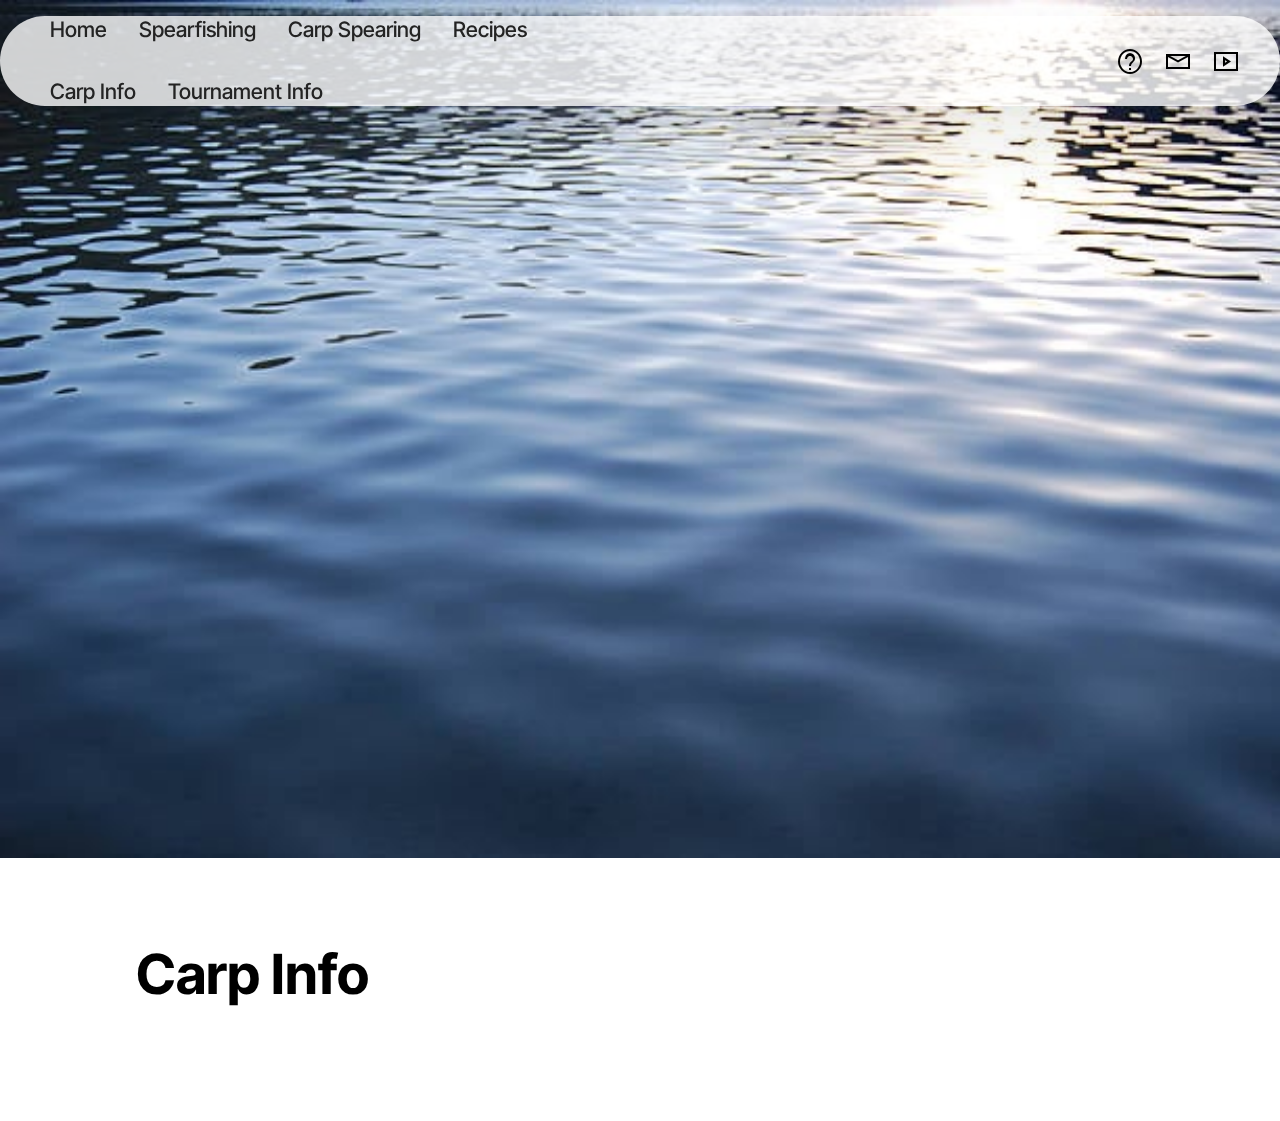
==== CarpInfo.html @ 20b0a582 "Add files via upload" ====
<!DOCTYPE html>
<html  >
<head>
  <!-- Site made with Mobirise Website Builder v5.9.18, https://mobirise.com -->
  <meta charset="UTF-8">
  <meta http-equiv="X-UA-Compatible" content="IE=edge">
  <meta name="generator" content="Mobirise v5.9.18, mobirise.com">
  <meta name="viewport" content="width=device-width, initial-scale=1, minimum-scale=1">
  <link rel="shortcut icon" href="assets/images/b.png" type="image/x-icon">
  <meta name="description" content="">
  
  
  <title>Carp Info</title>
  <link rel="stylesheet" href="assets/web/assets/mobirise-icons2/mobirise2.css">
  <link rel="stylesheet" href="assets/bootstrap/css/bootstrap.min.css">
  <link rel="stylesheet" href="assets/bootstrap/css/bootstrap-grid.min.css">
  <link rel="stylesheet" href="assets/bootstrap/css/bootstrap-reboot.min.css">
  <link rel="stylesheet" href="assets/dropdown/css/style.css">
  <link rel="stylesheet" href="assets/theme/css/style.css">
  <link rel="preload" href="https://fonts.googleapis.com/css?family=Inter+Tight:100,200,300,400,500,600,700,800,900,100i,200i,300i,400i,500i,600i,700i,800i,900i&display=swap" as="style" onload="this.onload=null;this.rel='stylesheet'">
  <noscript><link rel="stylesheet" href="https://fonts.googleapis.com/css?family=Inter+Tight:100,200,300,400,500,600,700,800,900,100i,200i,300i,400i,500i,600i,700i,800i,900i&display=swap"></noscript>
  <link rel="preload" as="style" href="assets/mobirise/css/mbr-additional.css?v=J86re5"><link rel="stylesheet" href="assets/mobirise/css/mbr-additional.css?v=J86re5" type="text/css">

  
  
  
</head>
<body>
  
  <section data-bs-version="5.1" class="menu menu3 cid-ujzVYoHItQ" once="menu" id="menu03-g">
	

	<nav class="navbar navbar-dropdown navbar-fixed-top navbar-expand-lg">
		<div class="container">
			<div class="navbar-brand">
				<span class="navbar-logo">
					<a href="https://mobiri.se">
						<img src="assets/images/b.png" alt="" style="height: 4rem;">
					</a>
				</span>
				
			</div>
			<button class="navbar-toggler" type="button" data-toggle="collapse" data-bs-toggle="collapse" data-target="#navbarSupportedContent" data-bs-target="#navbarSupportedContent" aria-controls="navbarNavAltMarkup" aria-expanded="false" aria-label="Toggle navigation">
				<div class="hamburger">
					<span></span>
					<span></span>
					<span></span>
					<span></span>
				</div>
			</button>
			<div class="collapse navbar-collapse" id="navbarSupportedContent">
				<ul class="navbar-nav nav-dropdown nav-right" data-app-modern-menu="true"><li class="nav-item">
						<a class="nav-link link text-black show text-primary display-4" href="index.html" aria-expanded="false">Home</a>
					</li><li class="nav-item"><a class="nav-link link text-black show text-primary display-4" href="Spearfishing.html">Spearfishing</a></li>
					<li class="nav-item"><a class="nav-link link text-black text-primary display-4" href="CarpSpearing.html">Carp Spearing</a></li><li class="nav-item">
						<a class="nav-link link text-black text-primary display-4" href="Recipes.html">Recipes&nbsp;</a>
					</li><li class="nav-item"><a class="nav-link link text-black text-primary display-4" href="CarpInfo.html">Carp Info</a></li><li class="nav-item"><a class="nav-link link text-black text-primary display-4" href="TournamentInfo.html">Tournament Info</a></li></ul>
				<div class="icons-menu">
					<a class="iconfont-wrapper" href="Recourses.html">
						<span class="p-2 mbr-iconfont mobi-mbri-help mobi-mbri"></span>
					</a>
					<a class="iconfont-wrapper" href="mailto:spearcarp@gmail.com">
						<span class="p-2 mbr-iconfont mobi-mbri-letter mobi-mbri"></span>
					</a>
					<a class="iconfont-wrapper" href="https://www.youtube.com/channel/UCEwQLntKcYfTFiiCsF-bbLQ" target="_blank">
						<span class="p-2 mbr-iconfont mobi-mbri-video-play mobi-mbri"></span>
					</a>
					
				</div>
				
			</div>
		</div>
	</nav>
</section>

<section data-bs-version="5.1" class="image03 cid-ujzVYp1GRf" id="image04-h">
    

    <div class="image-block m-auto">
        <img src="assets/images/istockphoto-146894620-612x410.jpg" alt="Mobirise">
        
    </div>
</section>

<section data-bs-version="5.1" class="article12 cid-ujzVYpgHk3" id="article12-i">    
    
    <div class="container">
        <div class="row justify-content-center">
            <div class="col-md-12 col-lg-10">
                <h3 class="mbr-section-title mbr-fonts-style mb-4 mt-0 display-2"><strong>Carp Info</strong></h3>
                
                <p class="mbr-text mbr-fonts-style display-7"></p>
            </div>
        </div>
    </div>

</body>
</html>
---- assets/web/assets/mobirise-icons2/mobirise2.css ----
@font-face {
  font-family: 'Moririse2';
  font-display: swap;
  src:  url('mobirise2.eot?f2bix4');
  src:  url('mobirise2.eot?f2bix4#iefix') format('embedded-opentype'),
    url('mobirise2.ttf?f2bix4') format('truetype'),
    url('mobirise2.woff?f2bix4') format('woff'),
    url('mobirise2.svg?f2bix4#mobirise2') format('svg');
  font-weight: normal;
  font-style: normal;
}

[class^="mobi-"], [class*=" mobi-"] {
  /* use !important to prevent issues with browser extensions that change fonts */
  font-family: 'Moririse2' !important;
  speak: none;
  font-style: normal;
  font-weight: normal;
  font-variant: normal;
  text-transform: none;
  line-height: 1;

  /* Better Font Rendering =========== */
  -webkit-font-smoothing: antialiased;
  -moz-osx-font-smoothing: grayscale;
}

.mobi-mbri-add-submenu:before {
  content: "\e900";
}
.mobi-mbri-alert:before {
  content: "\e901";
}
.mobi-mbri-align-center:before {
  content: "\e902";
}
.mobi-mbri-align-justify:before {
  content: "\e903";
}
.mobi-mbri-align-left:before {
  content: "\e904";
}
.mobi-mbri-align-right:before {
  content: "\e905";
}
.mobi-mbri-android:before {
  content: "\e906";
}
.mobi-mbri-apple:before {
  content: "\e907";
}
.mobi-mbri-arrow-down:before {
  content: "\e908";
}
.mobi-mbri-arrow-next:before {
  content: "\e909";
}
.mobi-mbri-arrow-prev:before {
  content: "\e90a";
}
.mobi-mbri-arrow-up:before {
  content: "\e90b";
}
.mobi-mbri-bold:before {
  content: "\e90c";
}
.mobi-mbri-bookmark:before {
  content: "\e90d";
}
.mobi-mbri-bootstrap:before {
  content: "\e90e";
}
.mobi-mbri-briefcase:before {
  content: "\e90f";
}
.mobi-mbri-browse:before {
  content: "\e910";
}
.mobi-mbri-bulleted-list:before {
  content: "\e911";
}
.mobi-mbri-calendar:before {
  content: "\e912";
}
.mobi-mbri-camera:before {
  content: "\e913";
}
.mobi-mbri-cart-add:before {
  content: "\e914";
}
.mobi-mbri-cart-full:before {
  content: "\e915";
}
.mobi-mbri-cash:before {
  content: "\e916";
}
.mobi-mbri-change-style:before {
  content: "\e917";
}
.mobi-mbri-chat:before {
  content: "\e918";
}
.mobi-mbri-clock:before {
  content: "\e919";
}
.mobi-mbri-close:before {
  content: "\e91a";
}
.mobi-mbri-cloud:before {
  content: "\e91b";
}
.mobi-mbri-code:before {
  content: "\e91c";
}
.mobi-mbri-contact-form:before {
  content: "\e91d";
}
.mobi-mbri-credit-card:before {
  content: "\e91e";
}
.mobi-mbri-cursor-click:before {
  content: "\e91f";
}
.mobi-mbri-cust-feedback:before {
  content: "\e920";
}
.mobi-mbri-database:before {
  content: "\e921";
}
.mobi-mbri-delivery:before {
  content: "\e922";
}
.mobi-mbri-desktop:before {
  content: "\e923";
}
.mobi-mbri-devices:before {
  content: "\e924";
}
.mobi-mbri-down:before {
  content: "\e925";
}
.mobi-mbri-download-2:before {
  content: "\e926";
}
.mobi-mbri-download:before {
  content: "\e927";
}
.mobi-mbri-drag-n-drop-2:before {
  content: "\e928";
}
.mobi-mbri-drag-n-drop:before {
  content: "\e929";
}
.mobi-mbri-edit-2:before {
  content: "\e92a";
}
.mobi-mbri-edit:before {
  content: "\e92b";
}
.mobi-mbri-error:before {
  content: "\e92c";
}
.mobi-mbri-extension:before {
  content: "\e92d";
}
.mobi-mbri-features:before {
  content: "\e92e";
}
.mobi-mbri-file:before {
  content: "\e92f";
}
.mobi-mbri-flag:before {
  content: "\e930";
}
.mobi-mbri-folder:before {
  content: "\e931";
}
.mobi-mbri-gift:before {
  content: "\e932";
}
.mobi-mbri-github:before {
  content: "\e933";
}
.mobi-mbri-globe-2:before {
  content: "\e934";
}
.mobi-mbri-globe:before {
  content: "\e935";
}
.mobi-mbri-growing-chart:before {
  content: "\e936";
}
.mobi-mbri-hearth:before {
  content: "\e937";
}
.mobi-mbri-help:before {
  content: "\e938";
}
.mobi-mbri-home:before {
  content: "\e939";
}
.mobi-mbri-hot-cup:before {
  content: "\e93a";
}
.mobi-mbri-idea:before {
  content: "\e93b";
}
.mobi-mbri-image-gallery:before {
  content: "\e93c";
}
.mobi-mbri-image-slider:before {
  content: "\e93d";
}
.mobi-mbri-info:before {
  content: "\e93e";
}
.mobi-mbri-italic:before {
  content: "\e93f";
}
.mobi-mbri-key:before {
  content: "\e940";
}
.mobi-mbri-laptop:before {
  content: "\e941";
}
.mobi-mbri-layers:before {
  content: "\e942";
}
.mobi-mbri-left-right:before {
  content: "\e943";
}
.mobi-mbri-left:before {
  content: "\e944";
}
.mobi-mbri-letter:before {
  content: "\e945";
}
.mobi-mbri-like:before {
  content: "\e946";
}
.mobi-mbri-link:before {
  content: "\e947";
}
.mobi-mbri-lock:before {
  content: "\e948";
}
.mobi-mbri-login:before {
  content: "\e949";
}
.mobi-mbri-logout:before {
  content: "\e94a";
}
.mobi-mbri-magic-stick:before {
  content: "\e94b";
}
.mobi-mbri-map-pin:before {
  content: "\e94c";
}
.mobi-mbri-menu:before {
  content: "\e94d";
}
.mobi-mbri-mobile-2:before {
  content: "\e94e";
}
.mobi-mbri-mobile-horizontal:before {
  content: "\e94f";
}
.mobi-mbri-mobile:before {
  content: "\e950";
}
.mobi-mbri-mobirise:before {
  content: "\e951";
}
.mobi-mbri-more-horizontal:before {
  content: "\e952";
}
.mobi-mbri-more-vertical:before {
  content: "\e953";
}
.mobi-mbri-music:before {
  content: "\e954";
}
.mobi-mbri-new-file:before {
  content: "\e955";
}
.mobi-mbri-numbered-list:before {
  content: "\e956";
}
.mobi-mbri-opened-folder:before {
  content: "\e957";
}
.mobi-mbri-pages:before {
  content: "\e958";
}
.mobi-mbri-paper-plane:before {
  content: "\e959";
}
.mobi-mbri-paperclip:before {
  content: "\e95a";
}
.mobi-mbri-phone:before {
  content: "\e95b";
}
.mobi-mbri-photo:before {
  content: "\e95c";
}
.mobi-mbri-photos:before {
  content: "\e95d";
}
.mobi-mbri-pin:before {
  content: "\e95e";
}
.mobi-mbri-play:before {
  content: "\e95f";
}
.mobi-mbri-plus:before {
  content: "\e960";
}
.mobi-mbri-preview:before {
  content: "\e961";
}
.mobi-mbri-print:before {
  content: "\e962";
}
.mobi-mbri-protect:before {
  content: "\e963";
}
.mobi-mbri-question:before {
  content: "\e964";
}
.mobi-mbri-quote-left:before {
  content: "\e965";
}
.mobi-mbri-quote-right:before {
  content: "\e966";
}
.mobi-mbri-redo:before {
  content: "\e967";
}
.mobi-mbri-refresh:before {
  content: "\e968";
}
.mobi-mbri-responsive-2:before {
  content: "\e969";
}
.mobi-mbri-responsive:before {
  content: "\e96a";
}
.mobi-mbri-right:before {
  content: "\e96b";
}
.mobi-mbri-rocket:before {
  content: "\e96c";
}
.mobi-mbri-sad-face:before {
  content: "\e96d";
}
.mobi-mbri-sale:before {
  content: "\e96e";
}
.mobi-mbri-save:before {
  content: "\e96f";
}
.mobi-mbri-search:before {
  content: "\e970";
}
.mobi-mbri-setting-2:before {
  content: "\e971";
}
.mobi-mbri-setting-3:before {
  content: "\e972";
}
.mobi-mbri-setting:before {
  content: "\e973";
}
.mobi-mbri-share:before {
  content: "\e974";
}
.mobi-mbri-shopping-bag:before {
  content: "\e975";
}
.mobi-mbri-shopping-basket:before {
  content: "\e976";
}
.mobi-mbri-shopping-cart:before {
  content: "\e977";
}
.mobi-mbri-sites:before {
  content: "\e978";
}
.mobi-mbri-smile-face:before {
  content: "\e979";
}
.mobi-mbri-speed:before {
  content: "\e97a";
}
.mobi-mbri-star:before {
  content: "\e97b";
}
.mobi-mbri-success:before {
  content: "\e97c";
}
.mobi-mbri-sun:before {
  content: "\e97d";
}
.mobi-mbri-sun2:before {
  content: "\e97e";
}
.mobi-mbri-tablet-vertical:before {
  content: "\e97f";
}
.mobi-mbri-tablet:before {
  content: "\e980";
}
.mobi-mbri-target:before {
  content: "\e981";
}
.mobi-mbri-timer:before {
  content: "\e982";
}
.mobi-mbri-to-ftp:before {
  content: "\e983";
}
.mobi-mbri-to-local-drive:before {
  content: "\e984";
}
.mobi-mbri-touch-swipe:before {
  content: "\e985";
}
.mobi-mbri-touch:before {
  content: "\e986";
}
.mobi-mbri-trash:before {
  content: "\e987";
}
.mobi-mbri-underline:before {
  content: "\e988";
}
.mobi-mbri-undo:before {
  content: "\e989";
}
.mobi-mbri-unlink:before {
  content: "\e98a";
}
.mobi-mbri-unlock:before {
  content: "\e98b";
}
.mobi-mbri-up-down:before {
  content: "\e98c";
}
.mobi-mbri-up:before {
  content: "\e98d";
}
.mobi-mbri-update:before {
  content: "\e98e";
}
.mobi-mbri-upload-2:before {
  content: "\e98f";
}
.mobi-mbri-upload:before {
  content: "\e990";
}
.mobi-mbri-user-2:before {
  content: "\e991";
}
.mobi-mbri-user:before {
  content: "\e992";
}
.mobi-mbri-users:before {
  content: "\e993";
}
.mobi-mbri-video-play:before {
  content: "\e994";
}
.mobi-mbri-video:before {
  content: "\e995";
}
.mobi-mbri-watch:before {
  content: "\e996";
}
.mobi-mbri-website-theme-2:before {
  content: "\e997";
}
.mobi-mbri-website-theme:before {
  content: "\e998";
}
.mobi-mbri-wifi:before {
  content: "\e999";
}
.mobi-mbri-windows:before {
  content: "\e99a";
}
.mobi-mbri-zoom-in:before {
  content: "\e99b";
}
.mobi-mbri-zoom-out:before {
  content: "\e99c";
}
---- assets/dropdown/css/style.css ----
.navbar-dropdown {
  left: 0;
  padding: 0;
  position: absolute;
  right: 0;
  top: 0;
  transition: all 0.45s ease;
  z-index: 1030;
  background: #282828; }
  .navbar-dropdown .navbar-logo {
    margin-right: 0.8rem;
    transition: margin 0.3s ease-in-out;
    vertical-align: middle; }
    .navbar-dropdown .navbar-logo img {
      height: 3.125rem;
      transition: all 0.3s ease-in-out; }
    .navbar-dropdown .navbar-logo.mbr-iconfont {
      font-size: 3.125rem;
      line-height: 3.125rem; }
  .navbar-dropdown .navbar-caption {
    font-weight: 700;
    white-space: normal;
    vertical-align: -4px;
    line-height: 3.125rem !important; }
    .navbar-dropdown .navbar-caption, .navbar-dropdown .navbar-caption:hover {
      color: inherit;
      text-decoration: none; }
  .navbar-dropdown .mbr-iconfont + .navbar-caption {
    vertical-align: -1px; }
  .navbar-dropdown.navbar-fixed-top {
    position: fixed; }
  .navbar-dropdown .navbar-brand span {
    vertical-align: -4px; }
  .navbar-dropdown.bg-color.transparent {
    background: none; }
  .navbar-dropdown.navbar-short .navbar-brand {
    padding: 0.625rem 0; }
    .navbar-dropdown.navbar-short .navbar-brand span {
      vertical-align: -1px; }
  .navbar-dropdown.navbar-short .navbar-caption {
    line-height: 2.375rem !important;
    vertical-align: -2px; }
  .navbar-dropdown.navbar-short .navbar-logo {
    margin-right: 0.5rem; }
    .navbar-dropdown.navbar-short .navbar-logo img {
      height: 2.375rem; }
    .navbar-dropdown.navbar-short .navbar-logo.mbr-iconfont {
      font-size: 2.375rem;
      line-height: 2.375rem; }
  .navbar-dropdown.navbar-short .mbr-table-cell {
    height: 3.625rem; }
  .navbar-dropdown .navbar-close {
    left: 0.6875rem;
    position: fixed;
    top: 0.75rem;
    z-index: 1000; }
  .navbar-dropdown .hamburger-icon {
    content: "";
    display: inline-block;
    vertical-align: middle;
    width: 16px;
    -webkit-box-shadow: 0 -6px 0 1px #282828,0 0 0 1px #282828,0 6px 0 1px #282828;
    -moz-box-shadow: 0 -6px 0 1px #282828,0 0 0 1px #282828,0 6px 0 1px #282828;
    box-shadow: 0 -6px 0 1px #282828,0 0 0 1px #282828,0 6px 0 1px #282828; }

.dropdown-menu .dropdown-toggle[data-toggle="dropdown-submenu"]::after {
  border-bottom: 0.35em solid transparent;
  border-left: 0.35em solid;
  border-right: 0;
  border-top: 0.35em solid transparent;
  margin-left: 0.3rem; }

.dropdown-menu .dropdown-item:focus {
  outline: 0; }

.nav-dropdown {
  font-size: 0.75rem;
  font-weight: 500;
  height: auto !important; }
  .nav-dropdown .nav-btn {
    padding-left: 1rem; }
  .nav-dropdown .link {
    margin: .667em 1.667em;
    font-weight: 500;
    padding: 0;
    transition: color .2s ease-in-out; }
    .nav-dropdown .link.dropdown-toggle {
      margin-right: 2.583em; }
      .nav-dropdown .link.dropdown-toggle::after {
        margin-left: .25rem;
        border-top: 0.35em solid;
        border-right: 0.35em solid transparent;
        border-left: 0.35em solid transparent;
        border-bottom: 0; }
      .nav-dropdown .link.dropdown-toggle[aria-expanded="true"] {
        margin: 0;
        padding: 0.667em 3.263em  0.667em 1.667em; }
  .nav-dropdown .link::after,
  .nav-dropdown .dropdown-item::after {
    color: inherit; }
  .nav-dropdown .btn {
    font-size: 0.75rem;
    font-weight: 700;
    letter-spacing: 0;
    margin-bottom: 0;
    padding-left: 1.25rem;
    padding-right: 1.25rem; }
  .nav-dropdown .dropdown-menu {
    border-radius: 0;
    border: 0;
    left: 0;
    margin: 0;
    padding-bottom: 1.25rem;
    padding-top: 1.25rem;
    position: relative; }
  .nav-dropdown .dropdown-submenu {
    margin-left: 0.125rem;
    top: 0; }
  .nav-dropdown .dropdown-item {
    font-weight: 500;
    line-height: 2;
    padding: 0.3846em 4.615em 0.3846em 1.5385em;
    position: relative;
    transition: color .2s ease-in-out, background-color .2s ease-in-out; }
    .nav-dropdown .dropdown-item::after {
      margin-top: -0.3077em;
      position: absolute;
      right: 1.1538em;
      top: 50%; }
    .nav-dropdown .dropdown-item:focus, .nav-dropdown .dropdown-item:hover {
      background: none; }

@media (max-width: 767px) {
  .nav-dropdown.navbar-toggleable-sm {
    bottom: 0;
    display: none;
    left: 0;
    overflow-x: hidden;
    position: fixed;
    top: 0;
    transform: translateX(-100%);
    -ms-transform: translateX(-100%);
    -webkit-transform: translateX(-100%);
    width: 18.75rem;
    z-index: 999; } }
.nav-dropdown.navbar-toggleable-xl {
  bottom: 0;
  display: none;
  left: 0;
  overflow-x: hidden;
  position: fixed;
  top: 0;
  transform: translateX(-100%);
  -ms-transform: translateX(-100%);
  -webkit-transform: translateX(-100%);
  width: 18.75rem;
  z-index: 999; }

.nav-dropdown-sm {
  display: block !important;
  overflow-x: hidden;
  overflow: auto;
  padding-top: 3.875rem; }
  .nav-dropdown-sm::after {
    content: "";
    display: block;
    height: 3rem;
    width: 100%; }
  .nav-dropdown-sm.collapse.in ~ .navbar-close {
    display: block !important; }
  .nav-dropdown-sm.collapsing, .nav-dropdown-sm.collapse.in {
    transform: translateX(0);
    -ms-transform: translateX(0);
    -webkit-transform: translateX(0);
    transition: all 0.25s ease-out;
    -webkit-transition: all 0.25s ease-out;
    background: #282828; }
  .nav-dropdown-sm.collapsing[aria-expanded="false"] {
    transform: translateX(-100%);
    -ms-transform: translateX(-100%);
    -webkit-transform: translateX(-100%); }
  .nav-dropdown-sm .nav-item {
    display: block;
    margin-left: 0 !important;
    padding-left: 0; }
  .nav-dropdown-sm .link,
  .nav-dropdown-sm .dropdown-item {
    border-top: 1px dotted rgba(255, 255, 255, 0.1);
    font-size: 0.8125rem;
    line-height: 1.6;
    margin: 0 !important;
    padding: 0.875rem 2.4rem 0.875rem 1.5625rem !important;
    position: relative;
    white-space: normal; }
    .nav-dropdown-sm .link:focus, .nav-dropdown-sm .link:hover,
    .nav-dropdown-sm .dropdown-item:focus,
    .nav-dropdown-sm .dropdown-item:hover {
      background: rgba(0, 0, 0, 0.2) !important;
      color: #c0a375; }
  .nav-dropdown-sm .nav-btn {
    position: relative;
    padding: 1.5625rem 1.5625rem 0 1.5625rem; }
    .nav-dropdown-sm .nav-btn::before {
      border-top: 1px dotted rgba(255, 255, 255, 0.1);
      content: "";
      left: 0;
      position: absolute;
      top: 0;
      width: 100%; }
    .nav-dropdown-sm .nav-btn + .nav-btn {
      padding-top: 0.625rem; }
      .nav-dropdown-sm .nav-btn + .nav-btn::before {
        display: none; }
  .nav-dropdown-sm .btn {
    padding: 0.625rem 0; }
  .nav-dropdown-sm .dropdown-toggle[data-toggle="dropdown-submenu"]::after {
    margin-left: .25rem;
    border-top: 0.35em solid;
    border-right: 0.35em solid transparent;
    border-left: 0.35em solid transparent;
    border-bottom: 0; }
  .nav-dropdown-sm .dropdown-toggle[data-toggle="dropdown-submenu"][aria-expanded="true"]::after {
    border-top: 0;
    border-right: 0.35em solid transparent;
    border-left: 0.35em solid transparent;
    border-bottom: 0.35em solid; }
  .nav-dropdown-sm .dropdown-menu {
    margin: 0;
    padding: 0;
    position: relative;
    top: 0;
    left: 0;
    width: 100%;
    border: 0;
    float: none;
    border-radius: 0;
    background: none; }
  .nav-dropdown-sm .dropdown-submenu {
    left: 100%;
    margin-left: 0.125rem;
    margin-top: -1.25rem;
    top: 0; }

.navbar-toggleable-sm .nav-dropdown .dropdown-menu {
  position: absolute; }

.navbar-toggleable-sm .nav-dropdown .dropdown-submenu {
  left: 100%;
  margin-left: 0.125rem;
  margin-top: -1.25rem;
  top: 0; }

.navbar-toggleable-sm.opened .nav-dropdown .dropdown-menu {
  position: relative; }

.navbar-toggleable-sm.opened .nav-dropdown .dropdown-submenu {
  left: 0;
  margin-left: 00rem;
  margin-top: 0rem;
  top: 0; }

.is-builder .nav-dropdown.collapsing {
  transition: none !important; }
---- assets/theme/css/style.css ----
@charset "UTF-8";
section {
  background-color: #ffffff;
}

body {
  font-style: normal;
  line-height: 1.5;
  font-weight: 400;
  color: #232323;
  position: relative;
}

button {
  background-color: transparent;
  border-color: transparent;
}

.embla__button,
.carousel-control {
  background-color: #edefea !important;
  opacity: 0.8 !important;
  color: #464845 !important;
  border-color: #edefea !important;
}

.carousel .close,
.modalWindow .close {
  background-color: #edefea !important;
  color: #464845 !important;
  border-color: #edefea !important;
  opacity: 0.8 !important;
}

.carousel .close:hover,
.modalWindow .close:hover {
  opacity: 1 !important;
}

.carousel-indicators li {
  background-color: #edefea !important;
  border: 2px solid #464845 !important;
}

.carousel-indicators li:hover,
.carousel-indicators li:active {
  opacity: 0.8 !important;
}

.embla__button:hover,
.carousel-control:hover {
  background-color: #edefea !important;
  opacity: 1 !important;
}

.modalWindow-video-container {
  height: 80%;
}

section,
.container,
.container-fluid {
  position: relative;
  word-wrap: break-word;
}

a.mbr-iconfont:hover {
  text-decoration: none;
}

.article .lead p,
.article .lead ul,
.article .lead ol,
.article .lead pre,
.article .lead blockquote {
  margin-bottom: 0;
}

a {
  font-style: normal;
  font-weight: 400;
  cursor: pointer;
}
a, a:hover {
  text-decoration: none;
}

.mbr-section-title {
  font-style: normal;
  line-height: 1.3;
}

.mbr-section-subtitle {
  line-height: 1.3;
}

.mbr-text {
  font-style: normal;
  line-height: 1.7;
}

h1,
h2,
h3,
h4,
h5,
h6,
.display-1,
.display-2,
.display-4,
.display-5,
.display-7,
span,
p,
a {
  line-height: 1;
  word-break: break-word;
  word-wrap: break-word;
  font-weight: 400;
}

b,
strong {
  font-weight: bold;
}

input:-webkit-autofill, input:-webkit-autofill:hover, input:-webkit-autofill:focus, input:-webkit-autofill:active {
  transition-delay: 9999s;
  -webkit-transition-property: background-color, color;
  transition-property: background-color, color;
}

textarea[type=hidden] {
  display: none;
}

section {
  background-position: 50% 50%;
  background-repeat: no-repeat;
  background-size: cover;
}
section .mbr-background-video,
section .mbr-background-video-preview {
  position: absolute;
  bottom: 0;
  left: 0;
  right: 0;
  top: 0;
}

.hidden {
  visibility: hidden;
}

.mbr-z-index20 {
  z-index: 20;
}

/*! Base colors */
.mbr-white {
  color: #ffffff;
}

.mbr-black {
  color: #111111;
}

.mbr-bg-white {
  background-color: #ffffff;
}

.mbr-bg-black {
  background-color: #000000;
}

/*! Text-aligns */
.align-left {
  text-align: left;
}

.align-center {
  text-align: center;
}

.align-right {
  text-align: right;
}

/*! Font-weight  */
.mbr-light {
  font-weight: 300;
}

.mbr-regular {
  font-weight: 400;
}

.mbr-semibold {
  font-weight: 500;
}

.mbr-bold {
  font-weight: 700;
}

/*! Media  */
.media-content {
  flex-basis: 100%;
}

.media-container-row {
  display: flex;
  flex-direction: row;
  flex-wrap: wrap;
  justify-content: center;
  align-content: center;
  align-items: start;
}
.media-container-row .media-size-item {
  width: 400px;
}

.media-container-column {
  display: flex;
  flex-direction: column;
  flex-wrap: wrap;
  justify-content: center;
  align-content: center;
  align-items: stretch;
}
.media-container-column > * {
  width: 100%;
}

@media (min-width: 992px) {
  .media-container-row {
    flex-wrap: nowrap;
  }
}
figure {
  margin-bottom: 0;
  overflow: hidden;
}

figure[mbr-media-size] {
  transition: width 0.1s;
}

img,
iframe {
  display: block;
  width: 100%;
}

.card {
  background-color: transparent;
  border: none;
}

.card-box {
  width: 100%;
}

.card-img {
  text-align: center;
  flex-shrink: 0;
  -webkit-flex-shrink: 0;
}

.media {
  max-width: 100%;
  margin: 0 auto;
}

.mbr-figure {
  align-self: center;
}

.media-container > div {
  max-width: 100%;
}

.mbr-figure img,
.card-img img {
  width: 100%;
}

@media (max-width: 991px) {
  .media-size-item {
    width: auto !important;
  }
  .media {
    width: auto;
  }
  .mbr-figure {
    width: 100% !important;
  }
}
/*! Buttons */
.mbr-section-btn {
  margin-left: -0.6rem;
  margin-right: -0.6rem;
  font-size: 0;
}

.btn {
  font-weight: 600;
  border-width: 1px;
  font-style: normal;
  margin: 0.6rem 0.6rem;
  white-space: normal;
  transition: all 0.2s ease-in-out;
  display: inline-flex;
  align-items: center;
  justify-content: center;
  word-break: break-word;
}

.btn-sm {
  font-weight: 600;
  letter-spacing: 0px;
  transition: all 0.3s ease-in-out;
}

.btn-md {
  font-weight: 600;
  letter-spacing: 0px;
  transition: all 0.3s ease-in-out;
}

.btn-lg {
  font-weight: 600;
  letter-spacing: 0px;
  transition: all 0.3s ease-in-out;
}

.btn-form {
  margin: 0;
}
.btn-form:hover {
  cursor: pointer;
}

nav .mbr-section-btn {
  margin-left: 0rem;
  margin-right: 0rem;
}

/*! Btn icon margin */
.btn .mbr-iconfont,
.btn.btn-sm .mbr-iconfont {
  order: 1;
  cursor: pointer;
  margin-left: 0.5rem;
  vertical-align: sub;
}

.btn.btn-md .mbr-iconfont,
.btn.btn-md .mbr-iconfont {
  margin-left: 0.8rem;
}

.mbr-regular {
  font-weight: 400;
}

.mbr-semibold {
  font-weight: 500;
}

.mbr-bold {
  font-weight: 700;
}

[type=submit] {
  -webkit-appearance: none;
}

/*! Full-screen */
.mbr-fullscreen .mbr-overlay {
  min-height: 100vh;
}

.mbr-fullscreen {
  display: flex;
  display: -moz-flex;
  display: -ms-flex;
  display: -o-flex;
  align-items: center;
  min-height: 100vh;
  padding-top: 3rem;
  padding-bottom: 3rem;
}

/*! Map */
.map {
  height: 25rem;
  position: relative;
}
.map iframe {
  width: 100%;
  height: 100%;
}

/*! Scroll to top arrow */
.mbr-arrow-up {
  bottom: 25px;
  right: 90px;
  position: fixed;
  text-align: right;
  z-index: 5000;
  color: #ffffff;
  font-size: 22px;
}

.mbr-arrow-up a {
  background: rgba(0, 0, 0, 0.2);
  border-radius: 50%;
  color: #fff;
  display: inline-block;
  height: 60px;
  width: 60px;
  border: 2px solid #fff;
  outline-style: none !important;
  position: relative;
  text-decoration: none;
  transition: all 0.3s ease-in-out;
  cursor: pointer;
  text-align: center;
}
.mbr-arrow-up a:hover {
  background-color: rgba(0, 0, 0, 0.4);
}
.mbr-arrow-up a i {
  line-height: 60px;
}

.mbr-arrow-up-icon {
  display: block;
  color: #fff;
}

.mbr-arrow-up-icon::before {
  content: "›";
  display: inline-block;
  font-family: serif;
  font-size: 22px;
  line-height: 1;
  font-style: normal;
  position: relative;
  top: 6px;
  left: -4px;
  transform: rotate(-90deg);
}

/*! Arrow Down */
.mbr-arrow {
  position: absolute;
  bottom: 45px;
  left: 50%;
  width: 60px;
  height: 60px;
  cursor: pointer;
  background-color: rgba(80, 80, 80, 0.5);
  border-radius: 50%;
  transform: translateX(-50%);
}
@media (max-width: 767px) {
  .mbr-arrow {
    display: none;
  }
}
.mbr-arrow > a {
  display: inline-block;
  text-decoration: none;
  outline-style: none;
  animation: arrowdown 1.7s ease-in-out infinite;
  color: #ffffff;
}
.mbr-arrow > a > i {
  position: absolute;
  top: -2px;
  left: 15px;
  font-size: 2rem;
}

#scrollToTop a i::before {
  content: "";
  position: absolute;
  display: block;
  border-bottom: 2.5px solid #fff;
  border-left: 2.5px solid #fff;
  width: 27.8%;
  height: 27.8%;
  left: 50%;
  top: 51%;
  transform: translateY(-30%) translateX(-50%) rotate(135deg);
}

@keyframes arrowdown {
  0% {
    transform: translateY(0px);
  }
  50% {
    transform: translateY(-5px);
  }
  100% {
    transform: translateY(0px);
  }
}
@media (max-width: 500px) {
  .mbr-arrow-up {
    left: 0;
    right: 0;
    text-align: center;
  }
}
/*Gradients animation*/
@keyframes gradient-animation {
  from {
    background-position: 0% 100%;
    animation-timing-function: ease-in-out;
  }
  to {
    background-position: 100% 0%;
    animation-timing-function: ease-in-out;
  }
}
.bg-gradient {
  background-size: 200% 200%;
  animation: gradient-animation 5s infinite alternate;
  -webkit-animation: gradient-animation 5s infinite alternate;
}

.menu .navbar-brand {
  display: -webkit-flex;
}
.menu .navbar-brand span {
  display: flex;
  display: -webkit-flex;
}
.menu .navbar-brand .navbar-caption-wrap {
  display: -webkit-flex;
}
.menu .navbar-brand .navbar-logo img {
  display: -webkit-flex;
  width: auto;
}
@media (min-width: 768px) and (max-width: 991px) {
  .menu .navbar-toggleable-sm .navbar-nav {
    display: -ms-flexbox;
  }
}
@media (max-width: 991px) {
  .menu .navbar-collapse {
    max-height: 93.5vh;
  }
  .menu .navbar-collapse.show {
    overflow: auto;
  }
}
@media (min-width: 992px) {
  .menu .navbar-nav.nav-dropdown {
    display: -webkit-flex;
  }
  .menu .navbar-toggleable-sm .navbar-collapse {
    display: -webkit-flex !important;
  }
  .menu .collapsed .navbar-collapse {
    max-height: 93.5vh;
  }
  .menu .collapsed .navbar-collapse.show {
    overflow: auto;
  }
}
@media (max-width: 767px) {
  .menu .navbar-collapse {
    max-height: 80vh;
  }
}

.nav-link .mbr-iconfont {
  margin-right: 0.5rem;
}

.navbar {
  display: -webkit-flex;
  -webkit-flex-wrap: wrap;
  -webkit-align-items: center;
  -webkit-justify-content: space-between;
}

.navbar-collapse {
  -webkit-flex-basis: 100%;
  -webkit-flex-grow: 1;
  -webkit-align-items: center;
}

.nav-dropdown .link {
  padding: 0.667em 1.667em !important;
  margin: 0 !important;
}

.nav {
  display: -webkit-flex;
  -webkit-flex-wrap: wrap;
}

.row {
  display: -webkit-flex;
  -webkit-flex-wrap: wrap;
}

.justify-content-center {
  -webkit-justify-content: center;
}

.form-inline {
  display: -webkit-flex;
}

.card-wrapper {
  -webkit-flex: 1;
}

.carousel-control {
  z-index: 10;
  display: -webkit-flex;
}

.carousel-controls {
  display: -webkit-flex;
}

.media {
  display: -webkit-flex;
}

.form-group:focus {
  outline: none;
}

.jq-selectbox__select {
  padding: 7px 0;
  position: relative;
}

.jq-selectbox__dropdown {
  overflow: hidden;
  border-radius: 10px;
  position: absolute;
  top: 100%;
  left: 0 !important;
  width: 100% !important;
}

.jq-selectbox__trigger-arrow {
  right: 0;
  transform: translateY(-50%);
}

.jq-selectbox li {
  padding: 1.07em 0.5em;
}

input[type=range] {
  padding-left: 0 !important;
  padding-right: 0 !important;
}

.modal-dialog,
.modal-content {
  height: 100%;
}

.modal-dialog .carousel-inner {
  height: calc(100vh - 1.75rem);
}
@media (max-width: 575px) {
  .modal-dialog .carousel-inner {
    height: calc(100vh - 1rem);
  }
}

.carousel-item {
  text-align: center;
}

.carousel-item img {
  margin: auto;
}

.navbar-toggler {
  align-self: flex-start;
  padding: 0.25rem 0.75rem;
  font-size: 1.25rem;
  line-height: 1;
  background: transparent;
  border: 1px solid transparent;
  border-radius: 0.25rem;
}

.navbar-toggler:focus,
.navbar-toggler:hover {
  text-decoration: none;
  box-shadow: none;
}

.navbar-toggler-icon {
  display: inline-block;
  width: 1.5em;
  height: 1.5em;
  vertical-align: middle;
  content: "";
  background: no-repeat center center;
  background-size: 100% 100%;
}

.navbar-toggler-left {
  position: absolute;
  left: 1rem;
}

.navbar-toggler-right {
  position: absolute;
  right: 1rem;
}

.card-img {
  width: auto;
}

.menu .navbar.collapsed:not(.beta-menu) {
  flex-direction: column;
}

.carousel-item.active,
.carousel-item-next,
.carousel-item-prev {
  display: flex;
}

.note-air-layout .dropup .dropdown-menu,
.note-air-layout .navbar-fixed-bottom .dropdown .dropdown-menu {
  bottom: initial !important;
}

html,
body {
  height: auto;
  min-height: 100vh;
}

.dropup .dropdown-toggle::after {
  display: none;
}

.form-asterisk {
  font-family: initial;
  position: absolute;
  top: -2px;
  font-weight: normal;
}

.form-control-label {
  position: relative;
  cursor: pointer;
  margin-bottom: 0.357em;
  padding: 0;
}

.alert {
  color: #ffffff;
  border-radius: 0;
  border: 0;
  font-size: 1.1rem;
  line-height: 1.5;
  margin-bottom: 1.875rem;
  padding: 1.25rem;
  position: relative;
  text-align: center;
}
.alert.alert-form::after {
  background-color: inherit;
  bottom: -7px;
  content: "";
  display: block;
  height: 14px;
  left: 50%;
  margin-left: -7px;
  position: absolute;
  transform: rotate(45deg);
  width: 14px;
}

.form-control {
  background-color: #ffffff;
  background-clip: border-box;
  color: #232323;
  line-height: 1rem !important;
  height: auto;
  padding: 1.2rem 2rem;
  transition: border-color 0.25s ease 0s;
  border: 1px solid transparent !important;
  border-radius: 4px;
  box-shadow: rgba(0, 0, 0, 0.07) 0px 1px 1px 0px, rgba(0, 0, 0, 0.07) 0px 1px 3px 0px, rgba(0, 0, 0, 0.03) 0px 0px 0px 1px;
}
.form-active .form-control:invalid {
  border-color: red;
}

.row > * {
  padding-right: 1rem;
  padding-left: 1rem;
}

form .row {
  margin-left: -0.6rem;
  margin-right: -0.6rem;
}
form .row [class*=col] {
  padding-left: 0.6rem;
  padding-right: 0.6rem;
}

form .mbr-section-btn {
  padding-left: 0.6rem;
  padding-right: 0.6rem;
}

form .form-check-input {
  margin-top: 0.5;
}

textarea.form-control {
  line-height: 1.5rem !important;
}

.form-group {
  margin-bottom: 1.2rem;
}

.form-control,
form .btn {
  min-height: 48px;
}

.gdpr-block label span.textGDPR input[name=gdpr] {
  top: 7px;
}

.form-control:focus {
  box-shadow: none;
}

:focus {
  outline: none;
}

.mbr-overlay {
  background-color: #000;
  bottom: 0;
  left: 0;
  opacity: 0.5;
  position: absolute;
  right: 0;
  top: 0;
  z-index: 0;
  pointer-events: none;
}

blockquote {
  font-style: italic;
  padding: 3rem;
  font-size: 1.09rem;
  position: relative;
  border-left: 3px solid;
}

ul,
ol,
pre,
blockquote {
  margin-bottom: 2.3125rem;
}

.mt-4 {
  margin-top: 2rem !important;
}

.mb-4 {
  margin-bottom: 2rem !important;
}

.container,
.container-fluid {
  padding-left: 16px;
  padding-right: 16px;
}

.row {
  margin-left: -16px;
  margin-right: -16px;
}
.row > [class*=col] {
  padding-left: 16px;
  padding-right: 16px;
}

@media (min-width: 992px) {
  .container-fluid {
    padding-left: 32px;
    padding-right: 32px;
  }
}
@media (max-width: 991px) {
  .mbr-container {
    padding-left: 16px;
    padding-right: 16px;
  }
}
.app-video-wrapper > img {
  opacity: 1;
}

.app-video-wrapper {
  background: transparent;
}

.item {
  position: relative;
}

.dropdown-menu .dropdown-menu {
  left: 100%;
}

.dropdown-item + .dropdown-menu {
  display: none;
}

.dropdown-item:hover + .dropdown-menu,
.dropdown-menu:hover {
  display: block;
}

@media (min-aspect-ratio: 16/9) {
  .mbr-video-foreground {
    height: 300% !important;
    top: -100% !important;
  }
}
@media (max-aspect-ratio: 16/9) {
  .mbr-video-foreground {
    width: 300% !important;
    left: -100% !important;
  }
}.engine {
	position: absolute;
	text-indent: -2400px;
	text-align: center;
	padding: 0;
	top: 0;
	left: -2400px;
}
---- assets/mobirise/css/mbr-additional.css ----
.btn {
  border-width: 2px;
}
img,
.card-wrap,
.card-wrapper,
.video-wrapper,
.mbr-figure iframe,
.google-map iframe,
.slide-content,
.plan,
.card,
.item-wrapper {
  border-radius: 2rem !important;
}
.video-wrapper {
  overflow: hidden;
}
body {
  font-family: Inter Tight;
}
.display-1 {
  font-family: 'Inter Tight', sans-serif;
  font-size: 5rem;
  line-height: 1;
}
.display-1 > .mbr-iconfont {
  font-size: 6.25rem;
}
.display-2 {
  font-family: 'Inter Tight', sans-serif;
  font-size: 4rem;
  line-height: 1;
}
.display-2 > .mbr-iconfont {
  font-size: 5rem;
}
.display-4 {
  font-family: 'Inter Tight', sans-serif;
  font-size: 1.4rem;
  line-height: 1.5;
}
.display-4 > .mbr-iconfont {
  font-size: 1.75rem;
}
.display-5 {
  font-family: 'Inter Tight', sans-serif;
  font-size: 2rem;
  line-height: 1.5;
}
.display-5 > .mbr-iconfont {
  font-size: 2.5rem;
}
.display-7 {
  font-family: 'Inter Tight', sans-serif;
  font-size: 1.4rem;
  line-height: 1.3;
}
.display-7 > .mbr-iconfont {
  font-size: 1.75rem;
}
/* ---- Fluid typography for mobile devices ---- */
/* 1.4 - font scale ratio ( bootstrap == 1.42857 ) */
/* 100vw - current viewport width */
/* (48 - 20)  48 == 48rem == 768px, 20 == 20rem == 320px(minimal supported viewport) */
/* 0.65 - min scale variable, may vary */
@media (max-width: 992px) {
  .display-1 {
    font-size: 4rem;
  }
}
@media (max-width: 768px) {
  .display-1 {
    font-size: 3.5rem;
    font-size: calc( 2.4rem + (5 - 2.4) * ((100vw - 20rem) / (48 - 20)));
    line-height: calc( 1.1 * (2.4rem + (5 - 2.4) * ((100vw - 20rem) / (48 - 20))));
  }
  .display-2 {
    font-size: 3.2rem;
    font-size: calc( 2.05rem + (4 - 2.05) * ((100vw - 20rem) / (48 - 20)));
    line-height: calc( 1.3 * (2.05rem + (4 - 2.05) * ((100vw - 20rem) / (48 - 20))));
  }
  .display-4 {
    font-size: 1.12rem;
    font-size: calc( 1.14rem + (1.4 - 1.14) * ((100vw - 20rem) / (48 - 20)));
    line-height: calc( 1.4 * (1.14rem + (1.4 - 1.14) * ((100vw - 20rem) / (48 - 20))));
  }
  .display-5 {
    font-size: 1.6rem;
    font-size: calc( 1.35rem + (2 - 1.35) * ((100vw - 20rem) / (48 - 20)));
    line-height: calc( 1.4 * (1.35rem + (2 - 1.35) * ((100vw - 20rem) / (48 - 20))));
  }
  .display-7 {
    font-size: 1.12rem;
    font-size: calc( 1.14rem + (1.4 - 1.14) * ((100vw - 20rem) / (48 - 20)));
    line-height: calc( 1.4 * (1.14rem + (1.4 - 1.14) * ((100vw - 20rem) / (48 - 20))));
  }
}
@media (min-width: 992px) and (max-width: 1400px) {
  .display-1 {
    font-size: 3.5rem;
    font-size: calc( 2.4rem + (5 - 2.4) * ((100vw - 62rem) / (87 - 62)));
    line-height: calc( 1.1 * (2.4rem + (5 - 2.4) * ((100vw - 62rem) / (87 - 62))));
  }
  .display-2 {
    font-size: 3.2rem;
    font-size: calc( 2.05rem + (4 - 2.05) * ((100vw - 62rem) / (87 - 62)));
    line-height: calc( 1.3 * (2.05rem + (4 - 2.05) * ((100vw - 62rem) / (87 - 62))));
  }
  .display-4 {
    font-size: 1.12rem;
    font-size: calc( 1.14rem + (1.4 - 1.14) * ((100vw - 62rem) / (87 - 62)));
    line-height: calc( 1.4 * (1.14rem + (1.4 - 1.14) * ((100vw - 62rem) / (87 - 62))));
  }
  .display-5 {
    font-size: 1.6rem;
    font-size: calc( 1.35rem + (2 - 1.35) * ((100vw - 62rem) / (87 - 62)));
    line-height: calc( 1.4 * (1.35rem + (2 - 1.35) * ((100vw - 62rem) / (87 - 62))));
  }
  .display-7 {
    font-size: 1.12rem;
    font-size: calc( 1.14rem + (1.4 - 1.14) * ((100vw - 62rem) / (87 - 62)));
    line-height: calc( 1.4 * (1.14rem + (1.4 - 1.14) * ((100vw - 62rem) / (87 - 62))));
  }
}
/* Buttons */
.btn {
  padding: 1.25rem 2rem;
  border-radius: 4px;
}
@media (max-width: 767px) {
  .btn {
    padding: 0.75rem 1.5rem;
  }
}
.btn-sm {
  padding: 0.6rem 1.2rem;
  border-radius: 4px;
}
.btn-md {
  padding: 0.6rem 1.2rem;
  border-radius: 4px;
}
.btn-lg {
  padding: 1.25rem 2rem;
  border-radius: 4px;
}
.bg-primary {
  background-color: #9fe870 !important;
}
.bg-success {
  background-color: #3a341c !important;
}
.bg-info {
  background-color: #320707 !important;
}
.bg-warning {
  background-color: #a0e2e1 !important;
}
.bg-danger {
  background-color: #ffea64 !important;
}
.btn-primary,
.btn-primary:active {
  background-color: #9fe870 !important;
  border-color: #9fe870 !important;
  color: #264d0c !important;
  box-shadow: none;
}
.btn-primary:hover,
.btn-primary:focus,
.btn-primary.focus,
.btn-primary.active {
  color: inherit;
  background-color: #bcef9c !important;
  border-color: #bcef9c !important;
  box-shadow: none;
}
.btn-primary.disabled,
.btn-primary:disabled {
  color: #264d0c !important;
  background-color: #bcef9c !important;
  border-color: #bcef9c !important;
}
.btn-secondary,
.btn-secondary:active {
  background-color: #ffd7ef !important;
  border-color: #ffd7ef !important;
  color: #d70081 !important;
  box-shadow: none;
}
.btn-secondary:hover,
.btn-secondary:focus,
.btn-secondary.focus,
.btn-secondary.active {
  color: inherit;
  background-color: #ffffff !important;
  border-color: #ffffff !important;
  box-shadow: none;
}
.btn-secondary.disabled,
.btn-secondary:disabled {
  color: #d70081 !important;
  background-color: #ffffff !important;
  border-color: #ffffff !important;
}
.btn-info,
.btn-info:active {
  background-color: #320707 !important;
  border-color: #320707 !important;
  color: #ffffff !important;
  box-shadow: none;
}
.btn-info:hover,
.btn-info:focus,
.btn-info.focus,
.btn-info.active {
  color: inherit;
  background-color: #5f0d0d !important;
  border-color: #5f0d0d !important;
  box-shadow: none;
}
.btn-info.disabled,
.btn-info:disabled {
  color: #ffffff !important;
  background-color: #5f0d0d !important;
  border-color: #5f0d0d !important;
}
.btn-success,
.btn-success:active {
  background-color: #3a341c !important;
  border-color: #3a341c !important;
  color: #ffffff !important;
  box-shadow: none;
}
.btn-success:hover,
.btn-success:focus,
.btn-success.focus,
.btn-success.active {
  color: inherit;
  background-color: #5c532d !important;
  border-color: #5c532d !important;
  box-shadow: none;
}
.btn-success.disabled,
.btn-success:disabled {
  color: #ffffff !important;
  background-color: #5c532d !important;
  border-color: #5c532d !important;
}
.btn-warning,
.btn-warning:active {
  background-color: #a0e2e1 !important;
  border-color: #a0e2e1 !important;
  color: #1f6463 !important;
  box-shadow: none;
}
.btn-warning:hover,
.btn-warning:focus,
.btn-warning.focus,
.btn-warning.active {
  color: inherit;
  background-color: #c7eeed !important;
  border-color: #c7eeed !important;
  box-shadow: none;
}
.btn-warning.disabled,
.btn-warning:disabled {
  color: #1f6463 !important;
  background-color: #c7eeed !important;
  border-color: #c7eeed !important;
}
.btn-danger,
.btn-danger:active {
  background-color: #ffea64 !important;
  border-color: #ffea64 !important;
  color: #645600 !important;
  box-shadow: none;
}
.btn-danger:hover,
.btn-danger:focus,
.btn-danger.focus,
.btn-danger.active {
  color: inherit;
  background-color: #fff197 !important;
  border-color: #fff197 !important;
  box-shadow: none;
}
.btn-danger.disabled,
.btn-danger:disabled {
  color: #645600 !important;
  background-color: #fff197 !important;
  border-color: #fff197 !important;
}
.btn-white,
.btn-white:active {
  background-color: #eff0ec !important;
  border-color: #eff0ec !important;
  color: #757b62 !important;
  box-shadow: none;
}
.btn-white:hover,
.btn-white:focus,
.btn-white.focus,
.btn-white.active {
  color: inherit;
  background-color: #ffffff !important;
  border-color: #ffffff !important;
  box-shadow: none;
}
.btn-white.disabled,
.btn-white:disabled {
  color: #757b62 !important;
  background-color: #ffffff !important;
  border-color: #ffffff !important;
}
.btn-black,
.btn-black:active {
  background-color: #232323 !important;
  border-color: #232323 !important;
  color: #ffffff !important;
  box-shadow: none;
}
.btn-black:hover,
.btn-black:focus,
.btn-black.focus,
.btn-black.active {
  color: inherit;
  background-color: #3d3d3d !important;
  border-color: #3d3d3d !important;
  box-shadow: none;
}
.btn-black.disabled,
.btn-black:disabled {
  color: #ffffff !important;
  background-color: #3d3d3d !important;
  border-color: #3d3d3d !important;
}
.btn-primary-outline,
.btn-primary-outline:active {
  background-color: transparent !important;
  border-color: #9fe870;
  color: #9fe870;
}
.btn-primary-outline:hover,
.btn-primary-outline:focus,
.btn-primary-outline.focus,
.btn-primary-outline.active {
  color: #6ddc25 !important;
  background-color: transparent !important;
  border-color: #6ddc25 !important;
  box-shadow: none !important;
}
.btn-primary-outline.disabled,
.btn-primary-outline:disabled {
  color: #264d0c !important;
  background-color: #9fe870 !important;
  border-color: #9fe870 !important;
}
.btn-secondary-outline,
.btn-secondary-outline:active {
  background-color: transparent !important;
  border-color: #ffd7ef;
  color: #ffd7ef;
}
.btn-secondary-outline:hover,
.btn-secondary-outline:focus,
.btn-secondary-outline.focus,
.btn-secondary-outline.active {
  color: #ff80cc !important;
  background-color: transparent !important;
  border-color: #ff80cc !important;
  box-shadow: none !important;
}
.btn-secondary-outline.disabled,
.btn-secondary-outline:disabled {
  color: #d70081 !important;
  background-color: #ffd7ef !important;
  border-color: #ffd7ef !important;
}
.btn-info-outline,
.btn-info-outline:active {
  background-color: transparent !important;
  border-color: #320707;
  color: #320707;
}
.btn-info-outline:hover,
.btn-info-outline:focus,
.btn-info-outline.focus,
.btn-info-outline.active {
  color: #000000 !important;
  background-color: transparent !important;
  border-color: #000000 !important;
  box-shadow: none !important;
}
.btn-info-outline.disabled,
.btn-info-outline:disabled {
  color: #ffffff !important;
  background-color: #320707 !important;
  border-color: #320707 !important;
}
.btn-success-outline,
.btn-success-outline:active {
  background-color: transparent !important;
  border-color: #3a341c;
  color: #3a341c;
}
.btn-success-outline:hover,
.btn-success-outline:focus,
.btn-success-outline.focus,
.btn-success-outline.active {
  color: #000000 !important;
  background-color: transparent !important;
  border-color: #000000 !important;
  box-shadow: none !important;
}
.btn-success-outline.disabled,
.btn-success-outline:disabled {
  color: #ffffff !important;
  background-color: #3a341c !important;
  border-color: #3a341c !important;
}
.btn-warning-outline,
.btn-warning-outline:active {
  background-color: transparent !important;
  border-color: #a0e2e1;
  color: #a0e2e1;
}
.btn-warning-outline:hover,
.btn-warning-outline:focus,
.btn-warning-outline.focus,
.btn-warning-outline.active {
  color: #5ececc !important;
  background-color: transparent !important;
  border-color: #5ececc !important;
  box-shadow: none !important;
}
.btn-warning-outline.disabled,
.btn-warning-outline:disabled {
  color: #1f6463 !important;
  background-color: #a0e2e1 !important;
  border-color: #a0e2e1 !important;
}
.btn-danger-outline,
.btn-danger-outline:active {
  background-color: transparent !important;
  border-color: #ffea64;
  color: #ffea64;
}
.btn-danger-outline:hover,
.btn-danger-outline:focus,
.btn-danger-outline.focus,
.btn-danger-outline.active {
  color: #ffde0d !important;
  background-color: transparent !important;
  border-color: #ffde0d !important;
  box-shadow: none !important;
}
.btn-danger-outline.disabled,
.btn-danger-outline:disabled {
  color: #645600 !important;
  background-color: #ffea64 !important;
  border-color: #ffea64 !important;
}
.btn-black-outline,
.btn-black-outline:active {
  background-color: transparent !important;
  border-color: #232323;
  color: #232323;
}
.btn-black-outline:hover,
.btn-black-outline:focus,
.btn-black-outline.focus,
.btn-black-outline.active {
  color: #000000 !important;
  background-color: transparent !important;
  border-color: #000000 !important;
  box-shadow: none !important;
}
.btn-black-outline.disabled,
.btn-black-outline:disabled {
  color: #ffffff !important;
  background-color: #232323 !important;
  border-color: #232323 !important;
}
.btn-white-outline,
.btn-white-outline:active {
  background-color: transparent !important;
  border-color: #fafafa;
  color: #fafafa;
}
.btn-white-outline:hover,
.btn-white-outline:focus,
.btn-white-outline.focus,
.btn-white-outline.active {
  color: #cfcfcf !important;
  background-color: transparent !important;
  border-color: #cfcfcf !important;
  box-shadow: none !important;
}
.btn-white-outline.disabled,
.btn-white-outline:disabled {
  color: #7a7a7a !important;
  background-color: #fafafa !important;
  border-color: #fafafa !important;
}
.text-primary {
  color: #9fe870 !important;
}
.text-secondary {
  color: #ffd7ef !important;
}
.text-success {
  color: #3a341c !important;
}
.text-info {
  color: #320707 !important;
}
.text-warning {
  color: #a0e2e1 !important;
}
.text-danger {
  color: #ffea64 !important;
}
.text-white {
  color: #fafafa !important;
}
.text-black {
  color: #232323 !important;
}
a.text-primary:hover,
a.text-primary:focus,
a.text-primary.active {
  color: #66d022 !important;
}
a.text-secondary:hover,
a.text-secondary:focus,
a.text-secondary.active {
  color: #ff71c6 !important;
}
a.text-success:hover,
a.text-success:focus,
a.text-success.active {
  color: #000000 !important;
}
a.text-info:hover,
a.text-info:focus,
a.text-info.active {
  color: #000000 !important;
}
a.text-warning:hover,
a.text-warning:focus,
a.text-warning.active {
  color: #52cac8 !important;
}
a.text-danger:hover,
a.text-danger:focus,
a.text-danger.active {
  color: #fddb00 !important;
}
a.text-white:hover,
a.text-white:focus,
a.text-white.active {
  color: #c7c7c7 !important;
}
a.text-black:hover,
a.text-black:focus,
a.text-black.active {
  color: #000000 !important;
}
a[class*="text-"]:not(.nav-link):not(.dropdown-item):not([role]):not(.navbar-caption) {
  position: relative;
  background-image: transparent;
  background-size: 10000px 2px;
  background-repeat: no-repeat;
  background-position: 0px 1.2em;
  background-position: -10000px 1.2em;
}
a[class*="text-"]:not(.nav-link):not(.dropdown-item):not([role]):not(.navbar-caption):hover {
  transition: background-position 2s ease-in-out;
  background-image: linear-gradient(currentColor 50%, currentColor 50%);
  background-position: 0px 1.2em;
}
.nav-tabs .nav-link.active {
  color: #9fe870;
}
.nav-tabs .nav-link:not(.active) {
  color: #232323;
}
.alert-success {
  background-color: #70c770;
}
.alert-info {
  background-color: #320707;
}
.alert-warning {
  background-color: #a0e2e1;
}
.alert-danger {
  background-color: #ffea64;
}
.mbr-section-btn .btn:not(.btn-form) {
  border-radius: 100px;
}
.mbr-gallery-filter li a {
  border-radius: 100px !important;
}
.mbr-gallery-filter li.active .btn {
  background-color: #9fe870;
  border-color: #9fe870;
  color: #306310;
}
.mbr-gallery-filter li.active .btn:focus {
  box-shadow: none;
}
.nav-tabs .nav-link {
  border-radius: 100px !important;
}
a,
a:hover {
  color: #9fe870;
}
.mbr-plan-header.bg-primary .mbr-plan-subtitle,
.mbr-plan-header.bg-primary .mbr-plan-price-desc {
  color: #ffffff;
}
.mbr-plan-header.bg-success .mbr-plan-subtitle,
.mbr-plan-header.bg-success .mbr-plan-price-desc {
  color: #c0b27c;
}
.mbr-plan-header.bg-info .mbr-plan-subtitle,
.mbr-plan-header.bg-info .mbr-plan-price-desc {
  color: #f3abab;
}
.mbr-plan-header.bg-warning .mbr-plan-subtitle,
.mbr-plan-header.bg-warning .mbr-plan-price-desc {
  color: #ffffff;
}
.mbr-plan-header.bg-danger .mbr-plan-subtitle,
.mbr-plan-header.bg-danger .mbr-plan-price-desc {
  color: #ffffff;
}
/* Scroll to top button*/
.scrollToTop_wraper {
  display: none;
}
.form-control {
  font-family: 'Inter Tight', sans-serif;
  font-size: 1.4rem;
  line-height: 1.3;
  font-weight: 400;
  border-radius: 40px !important;
}
.form-control > .mbr-iconfont {
  font-size: 1.75rem;
}
.form-control:hover,
.form-control:focus {
  box-shadow: rgba(0, 0, 0, 0.07) 0px 1px 1px 0px, rgba(0, 0, 0, 0.07) 0px 1px 3px 0px, rgba(0, 0, 0, 0.03) 0px 0px 0px 1px;
  border-color: #9fe870 !important;
}
.form-control:-webkit-input-placeholder {
  font-family: 'Inter Tight', sans-serif;
  font-size: 1.4rem;
  line-height: 1.3;
  font-weight: 400;
}
.form-control:-webkit-input-placeholder > .mbr-iconfont {
  font-size: 1.75rem;
}
blockquote {
  border-color: #9fe870;
}
/* Forms */
.mbr-form .input-group-btn .btn {
  border-radius: 100px !important;
}
.mbr-form .input-group-btn .btn:hover {
  box-shadow: 0 10px 40px 0 rgba(0, 0, 0, 0.2);
}
.mbr-form .input-group-btn button[type="submit"] {
  border-radius: 100px !important;
  padding: 1rem 3rem;
}
.mbr-form .input-group-btn button[type="submit"]:hover {
  box-shadow: 0 10px 40px 0 rgba(0, 0, 0, 0.2);
}
.jq-selectbox li:hover,
.jq-selectbox li.selected {
  background-color: #9fe870;
  color: #000000;
}
.jq-number__spin {
  transition: 0.25s ease;
}
.jq-number__spin:hover {
  border-color: #9fe870;
}
.jq-selectbox .jq-selectbox__trigger-arrow,
.jq-number__spin.minus:after,
.jq-number__spin.plus:after {
  transition: 0.4s;
  border-top-color: #232323;
  border-bottom-color: #232323;
}
.jq-selectbox:hover .jq-selectbox__trigger-arrow,
.jq-number__spin.minus:hover:after,
.jq-number__spin.plus:hover:after {
  border-top-color: #9fe870;
  border-bottom-color: #9fe870;
}
.xdsoft_datetimepicker .xdsoft_calendar td.xdsoft_default,
.xdsoft_datetimepicker .xdsoft_calendar td.xdsoft_current,
.xdsoft_datetimepicker .xdsoft_timepicker .xdsoft_time_box > div > div.xdsoft_current {
  color: #000000 !important;
  background-color: #9fe870 !important;
  box-shadow: none !important;
}
.xdsoft_datetimepicker .xdsoft_calendar td:hover,
.xdsoft_datetimepicker .xdsoft_timepicker .xdsoft_time_box > div > div:hover {
  color: #000000 !important;
  background: #ffd7ef !important;
  box-shadow: none !important;
}
.lazy-bg {
  background-image: none !important;
}
.lazy-placeholder:not(section),
.lazy-none {
  display: block;
  position: relative;
  padding-bottom: 56.25%;
  width: 100%;
  height: auto;
}
iframe.lazy-placeholder,
.lazy-placeholder:after {
  content: '';
  position: absolute;
  width: 200px;
  height: 200px;
  background: transparent no-repeat center;
  background-size: contain;
  top: 50%;
  left: 50%;
  transform: translateX(-50%) translateY(-50%);
  background-image: url("data:image/svg+xml;charset=UTF-8,%3csvg width='32' height='32' viewBox='0 0 64 64' xmlns='http://www.w3.org/2000/svg' stroke='%239fe870' %3e%3cg fill='none' fill-rule='evenodd'%3e%3cg transform='translate(16 16)' stroke-width='2'%3e%3ccircle stroke-opacity='.5' cx='16' cy='16' r='16'/%3e%3cpath d='M32 16c0-9.94-8.06-16-16-16'%3e%3canimateTransform attributeName='transform' type='rotate' from='0 16 16' to='360 16 16' dur='1s' repeatCount='indefinite'/%3e%3c/path%3e%3c/g%3e%3c/g%3e%3c/svg%3e");
}
section.lazy-placeholder:after {
  opacity: 0.5;
}
body {
  overflow-x: hidden;
}
a {
  transition: color 0.6s;
}
@media (max-width: 1400px) {
  .container {
    max-width: 100%;
  }
}
@media (max-width: 1400px) and (min-width: 768px) {
  .container {
    padding-left: 32px;
    padding-right: 32px;
  }
}
@media (max-width: 1400px) and (min-width: 768px) {
  .container-fluid {
    padding-left: 32px;
    padding-right: 32px;
  }
}
@media (max-width: 767px) {
  .container-fluid {
    padding-left: 16px;
    padding-right: 16px;
  }
}
.cid-ujzRkPpnw6 {
  z-index: 1000;
  width: 100%;
}
.cid-ujzRkPpnw6 .dropdown-item:before {
  font-family: Moririse2 !important;
  content: "\e966";
  display: inline-block;
  width: 0;
  position: absolute;
  left: 1rem;
  top: 0.5rem;
  margin-right: 0.5rem;
  line-height: 1;
  font-size: inherit;
  vertical-align: middle;
  text-align: center;
  overflow: hidden;
  transform: scale(0, 1);
  transition: all 0.25s ease-in-out;
}
@media (max-width: 767px) {
  .cid-ujzRkPpnw6 .navbar-toggler {
    transform: scale(0.8);
  }
}
.cid-ujzRkPpnw6 .navbar-nav {
  margin: auto;
  margin-left: 0;
}
@media (min-width: 992px) {
  .cid-ujzRkPpnw6 .navbar-nav {
    max-width: 45%;
  }
}
.cid-ujzRkPpnw6 .navbar-nav .nav-item {
  padding: 0 !important;
  transition: .3s all !important;
}
.cid-ujzRkPpnw6 .navbar-nav .nav-item .nav-link {
  padding: 16px !important;
  margin: 0 !important;
  border-radius: 1rem !important;
  transition: .3s all !important;
}
.cid-ujzRkPpnw6 .navbar-nav .nav-item .nav-link:hover {
  background-color: rgba(27, 31, 10, 0.06);
}
.cid-ujzRkPpnw6 .navbar-nav .open .nav-link::after {
  transform: rotate(180deg);
}
@media (min-width: 992px) {
  .cid-ujzRkPpnw6 .navbar-nav .open .nav-link::before {
    content: "";
    width: 100%;
    height: 20px;
    top: 100%;
    background: transparent;
    position: absolute;
  }
}
.cid-ujzRkPpnw6 .navbar-nav .dropdown-item {
  padding: 12px !important;
  border-radius: 0.5rem !important;
  margin: 0 8px !important;
  transition: .3s all !important;
}
.cid-ujzRkPpnw6 .navbar-nav .dropdown-item:hover {
  background-color: rgba(27, 31, 10, 0.06);
}
@media (min-width: 992px) {
  .cid-ujzRkPpnw6 .navbar-nav {
    padding-left: 1.5rem;
  }
}
.cid-ujzRkPpnw6 .navbar-logo {
  padding-left: 1rem;
  margin: 0 !important;
}
@media (min-width: 992px) {
  .cid-ujzRkPpnw6 .navbar-logo {
    position: absolute;
    left: 50%;
    top: 50%;
    transform: translate(-50%, -50%);
  }
}
@media (max-width: 767px) {
  .cid-ujzRkPpnw6 .navbar-logo {
    padding-left: 1rem;
  }
}
.cid-ujzRkPpnw6 .navbar-brand {
  flex-shrink: 0;
  align-items: center;
  margin-right: 0;
  padding: 10px 0;
  transition: all 0.3s;
  word-break: break-word;
  z-index: 1;
}
.cid-ujzRkPpnw6 .navbar-brand img {
  max-width: 100%;
  max-height: 100%;
  border-radius: 0px !important;
}
.cid-ujzRkPpnw6 .navbar-brand .navbar-caption {
  line-height: inherit !important;
}
.cid-ujzRkPpnw6 .navbar-brand .navbar-logo a {
  outline: none;
}
.cid-ujzRkPpnw6 .nav-link {
  width: fit-content;
  position: relative;
}
.cid-ujzRkPpnw6 .navbar-caption {
  padding-left: 2rem;
  padding-right: .5rem;
}
@media (max-width: 767px) {
  .cid-ujzRkPpnw6 .navbar-caption {
    padding-left: 1rem;
  }
}
@media (max-width: 767px) {
  .cid-ujzRkPpnw6 .nav-dropdown {
    padding-bottom: 0.5rem;
  }
}
.cid-ujzRkPpnw6 .nav-dropdown .link.dropdown-toggle::after {
  margin-left: 0.5rem;
  margin-top: 0.2rem;
  transition: .3s all;
}
.cid-ujzRkPpnw6 .container {
  display: flex;
  height: 90px;
  position: relative;
  padding: 0.5rem 0.6rem;
  flex-wrap: nowrap;
  background: rgba(255, 255, 255, 0.8) !important;
  left: 0;
  right: 0;
  -webkit-box-pack: justify;
  -ms-flex-pack: justify;
  justify-content: flex-end;
  -webkit-box-align: center;
  -webkit-align-items: center;
  -ms-flex-align: center;
  align-items: center;
  border-radius: 100vw;
  margin-top: 1rem;
  background-color: #ffffff;
  box-shadow: 0 30px 60px 0 rgba(27, 31, 10, 0.08);
}
@media (max-width: 992px) {
  .cid-ujzRkPpnw6 .container {
    padding-right: 2rem;
  }
}
@media (max-width: 767px) {
  .cid-ujzRkPpnw6 .container {
    width: 95%;
    height: 56px !important;
    padding-right: 1rem;
    margin-top: 0rem;
  }
}
.cid-ujzRkPpnw6 .iconfont-wrapper {
  color: #000000 !important;
  font-size: 1.5rem;
  padding-right: 0.5rem;
}
.cid-ujzRkPpnw6 .dropdown-menu {
  flex-wrap: wrap;
  flex-direction: column;
  max-width: 100%;
  padding: 12px 4px !important;
  border-radius: 1.5rem;
  transition: .3s all !important;
  min-width: auto;
  background: #ffffff;
  background: rgba(255, 255, 255, 0.8) !important;
}
.cid-ujzRkPpnw6 .nav-item:focus,
.cid-ujzRkPpnw6 .nav-link:focus {
  outline: none;
}
.cid-ujzRkPpnw6 .dropdown .dropdown-menu .dropdown-item {
  width: auto;
  transition: all 0.25s ease-in-out;
}
.cid-ujzRkPpnw6 .dropdown .dropdown-menu .dropdown-item::after {
  right: 0.5rem;
}
.cid-ujzRkPpnw6 .dropdown .dropdown-menu .dropdown-item .mbr-iconfont {
  margin-right: 0.5rem;
  vertical-align: sub;
}
.cid-ujzRkPpnw6 .dropdown .dropdown-menu .dropdown-item .mbr-iconfont:before {
  display: inline-block;
  transform: scale(1, 1);
  transition: all 0.25s ease-in-out;
}
.cid-ujzRkPpnw6 .collapsed .dropdown-menu .dropdown-item:before {
  display: none;
}
.cid-ujzRkPpnw6 .collapsed .dropdown .dropdown-menu .dropdown-item {
  padding: 0.235em 1.5em 0.235em 1.5em !important;
  transition: none;
  margin: 0 !important;
}
.cid-ujzRkPpnw6 .navbar {
  min-height: 90px;
  transition: all 0.3s;
  border-bottom: 1px solid transparent;
  background: transparent !important;
  padding: 0 !important;
  border: none !important;
  box-shadow: none !important;
  border-radius: 0 !important;
}
.cid-ujzRkPpnw6 .navbar.opened {
  transition: all 0.3s;
}
.cid-ujzRkPpnw6 .navbar .dropdown-item {
  padding: 0.5rem 1.8rem;
}
.cid-ujzRkPpnw6 .navbar .navbar-logo img {
  width: auto;
}
.cid-ujzRkPpnw6 .navbar .navbar-collapse {
  justify-content: flex-end;
}
.cid-ujzRkPpnw6 .navbar.collapsed {
  justify-content: center;
}
.cid-ujzRkPpnw6 .navbar.collapsed .nav-item .nav-link::before {
  display: none;
}
.cid-ujzRkPpnw6 .navbar.collapsed.opened .dropdown-menu {
  top: 0;
}
@media (min-width: 992px) {
  .cid-ujzRkPpnw6 .navbar.collapsed.opened:not(.navbar-short) .navbar-collapse {
    max-height: calc(98.5vh - 4rem);
  }
}
.cid-ujzRkPpnw6 .navbar.collapsed .dropdown-menu .dropdown-submenu {
  left: 0 !important;
}
.cid-ujzRkPpnw6 .navbar.collapsed .dropdown-menu .dropdown-item:after {
  right: auto;
}
.cid-ujzRkPpnw6 .navbar.collapsed .dropdown-menu .dropdown-toggle[data-toggle="dropdown-submenu"]:after {
  margin-left: 0.5rem;
  margin-top: 0.2rem;
  border-top: 0.35em solid;
  border-right: 0.35em solid transparent;
  border-left: 0.35em solid transparent;
  border-bottom: 0;
  top: 41%;
}
.cid-ujzRkPpnw6 .navbar.collapsed ul.navbar-nav li {
  margin: auto;
}
.cid-ujzRkPpnw6 .navbar.collapsed .dropdown-menu .dropdown-item {
  padding: 0.25rem 1.5rem;
  text-align: center;
}
.cid-ujzRkPpnw6 .navbar.collapsed .icons-menu {
  padding-left: 0;
  padding-right: 0;
  padding-top: 0.5rem;
  padding-bottom: 0.5rem;
}
@media (max-width: 767px) {
  .cid-ujzRkPpnw6 .navbar {
    min-height: 72px;
  }
  .cid-ujzRkPpnw6 .navbar .navbar-logo img {
    height: 2rem !important;
  }
}
@media (max-width: 991px) {
  .cid-ujzRkPpnw6 .navbar .nav-item .nav-link::before {
    display: none;
  }
  .cid-ujzRkPpnw6 .navbar.opened .dropdown-menu {
    top: 0;
  }
  .cid-ujzRkPpnw6 .navbar .dropdown-menu .dropdown-submenu {
    left: 0 !important;
  }
  .cid-ujzRkPpnw6 .navbar .dropdown-menu .dropdown-item:after {
    right: auto;
  }
  .cid-ujzRkPpnw6 .navbar .dropdown-menu .dropdown-toggle[data-toggle="dropdown-submenu"]:after {
    margin-left: 0.5rem;
    margin-top: 0.2rem;
    border-top: 0.35em solid;
    border-right: 0.35em solid transparent;
    border-left: 0.35em solid transparent;
    border-bottom: 0;
    top: 40%;
  }
  .cid-ujzRkPpnw6 .navbar .dropdown-menu .dropdown-item {
    padding: 0.25rem 1.5rem !important;
    text-align: center;
  }
  .cid-ujzRkPpnw6 .navbar .navbar-brand {
    flex-shrink: initial;
    flex-basis: auto;
    word-break: break-word;
    padding-right: 10px;
  }
  .cid-ujzRkPpnw6 .navbar .navbar-toggler {
    flex-basis: auto;
  }
  .cid-ujzRkPpnw6 .navbar .icons-menu {
    padding-left: 0;
    padding-top: 0.5rem;
    padding-bottom: 0.5rem;
  }
}
.cid-ujzRkPpnw6 .navbar.navbar-short .navbar-logo img {
  height: 2rem;
}
.cid-ujzRkPpnw6 .dropdown-item.active,
.cid-ujzRkPpnw6 .dropdown-item:active {
  background-color: transparent;
}
.cid-ujzRkPpnw6 .navbar-expand-lg .navbar-nav .nav-link {
  padding: 0;
}
.cid-ujzRkPpnw6 .nav-dropdown .link.dropdown-toggle {
  margin-right: 1.667em;
}
.cid-ujzRkPpnw6 .nav-dropdown .link.dropdown-toggle[aria-expanded="true"] {
  margin-right: 0;
  padding: 0.667em 1.667em;
}
.cid-ujzRkPpnw6 .navbar.navbar-expand-lg .dropdown .dropdown-menu {
  background: #ffffff;
}
.cid-ujzRkPpnw6 .navbar.navbar-expand-lg .dropdown .dropdown-menu .dropdown-submenu {
  margin: 0;
  left: 105%;
  transform: none;
  top: -12px;
}
.cid-ujzRkPpnw6 .navbar .dropdown.open > .dropdown-menu {
  display: flex;
}
.cid-ujzRkPpnw6 ul.navbar-nav {
  flex-wrap: wrap;
}
.cid-ujzRkPpnw6 .navbar-buttons {
  text-align: center;
  min-width: 140px;
}
@media (max-width: 992px) {
  .cid-ujzRkPpnw6 .navbar-buttons {
    text-align: left;
  }
}
.cid-ujzRkPpnw6 button.navbar-toggler {
  outline: none;
  width: 31px;
  height: 20px;
  cursor: pointer;
  transition: all 0.2s;
  position: relative;
  align-self: center;
}
.cid-ujzRkPpnw6 button.navbar-toggler .hamburger span {
  position: absolute;
  right: 0;
  width: 30px;
  height: 2px;
  border-right: 5px;
  background-color: #000000;
}
.cid-ujzRkPpnw6 button.navbar-toggler .hamburger span:nth-child(1) {
  top: 0;
  transition: all 0.2s;
}
.cid-ujzRkPpnw6 button.navbar-toggler .hamburger span:nth-child(2) {
  top: 8px;
  transition: all 0.15s;
}
.cid-ujzRkPpnw6 button.navbar-toggler .hamburger span:nth-child(3) {
  top: 8px;
  transition: all 0.15s;
}
.cid-ujzRkPpnw6 button.navbar-toggler .hamburger span:nth-child(4) {
  top: 16px;
  transition: all 0.2s;
}
.cid-ujzRkPpnw6 nav.opened .hamburger span:nth-child(1) {
  top: 8px;
  width: 0;
  opacity: 0;
  right: 50%;
  transition: all 0.2s;
}
.cid-ujzRkPpnw6 nav.opened .hamburger span:nth-child(2) {
  transform: rotate(45deg);
  transition: all 0.25s;
}
.cid-ujzRkPpnw6 nav.opened .hamburger span:nth-child(3) {
  transform: rotate(-45deg);
  transition: all 0.25s;
}
.cid-ujzRkPpnw6 nav.opened .hamburger span:nth-child(4) {
  top: 8px;
  width: 0;
  opacity: 0;
  right: 50%;
  transition: all 0.2s;
}
.cid-ujzRkPpnw6 .navbar-dropdown {
  padding: 0 1rem;
}
.cid-ujzRkPpnw6 a.nav-link {
  display: flex;
  align-items: center;
  justify-content: center;
}
.cid-ujzRkPpnw6 .icons-menu {
  flex-wrap: nowrap;
  display: flex;
  justify-content: center;
  padding-left: 1rem;
  padding-right: 1rem;
  padding-top: 0.3rem;
  text-align: center;
}
@media (max-width: 992px) {
  .cid-ujzRkPpnw6 .icons-menu {
    justify-content: flex-start;
    margin-bottom: .5rem;
  }
}
@media screen and (-ms-high-contrast: active), (-ms-high-contrast: none) {
  .cid-ujzRkPpnw6 .navbar {
    height: 70px;
  }
  .cid-ujzRkPpnw6 .navbar.opened {
    height: auto;
  }
  .cid-ujzRkPpnw6 .nav-item .nav-link:hover::before {
    width: 175%;
    max-width: calc(100% + 2rem);
    left: -1rem;
  }
}
.cid-ujzRkPpnw6 .navbar .dropdown > .dropdown-menu {
  display: none;
  width: max-content;
  max-width: 500px !important;
  transform: translateX(-50%);
  top: calc(100% + 20px);
  left: 50%;
}
.cid-ujzRkPpnw6 .navbar .dropdown > .dropdown-menu .dropdown-item {
  line-height: 1 !important;
}
.cid-ujzRkPpnw6 .navbar .dropdown > .dropdown-menu .dropdown .dropdown-item {
  align-items: center;
  display: flex;
  height: max-content !important;
  min-height: max-content !important;
}
.cid-ujzRkPpnw6 .navbar .dropdown > .dropdown-menu .dropdown .dropdown-item::after {
  display: inline-block;
  position: static;
  margin-left: 0.5rem;
  margin-top: 0;
  margin-right: 0;
  margin-bottom: 0;
  transition: .3s all;
  transform: rotate(-90deg);
}
.cid-ujzRkPpnw6 .navbar .dropdown > .dropdown-menu .dropdown.open .dropdown-item::after {
  transform: rotate(0deg);
}
.cid-ujzRkPpnw6 .mbr-section-btn {
  margin: -0.6rem -0.6rem;
}
.cid-ujzRkPpnw6 .navbar-toggler {
  margin-left: 12px;
  margin-right: 8px;
  order: 1000;
}
@media (max-width: 991px) {
  .cid-ujzRkPpnw6 .navbar-brand {
    margin-right: auto;
  }
  .cid-ujzRkPpnw6 .navbar-collapse {
    z-index: -1 !important;
    position: absolute;
    top: 110%;
    left: 0;
    width: 100%;
    padding: 1rem;
    border-radius: 1.5rem;
    background: #ffffff;
    opacity: 1;
    border-color: rgba(255, 255, 255, 0.8) !important;
    background: rgba(255, 255, 255, 0.8) !important;
    backdrop-filter: blur(8px);
  }
  .cid-ujzRkPpnw6 .navbar-nav .nav-item .nav-link::after {
    margin-left: 10px;
  }
  .cid-ujzRkPpnw6 .navbar-nav .dropdown-item:hover {
    background-color: rgba(27, 31, 10, 0.06);
  }
  .cid-ujzRkPpnw6 .navbar .dropdown > .dropdown-menu {
    max-width: 100% !important;
    transform: translateX(0);
    top: 10px;
    left: 0;
    padding: 8px !important;
    border-radius: 1rem;
    background-color: rgba(27, 31, 10, 0.04) !important;
  }
  .cid-ujzRkPpnw6 .navbar .dropdown > .dropdown-menu .dropdown-item {
    padding: 8px !important;
    line-height: 1 !important;
    margin-bottom: 4px !important;
  }
  .cid-ujzRkPpnw6 .navbar .dropdown > .dropdown-menu .dropdown .dropdown-item {
    align-items: center;
    display: flex;
    height: max-content !important;
    min-height: max-content !important;
  }
  .cid-ujzRkPpnw6 .navbar .dropdown > .dropdown-menu .dropdown .dropdown-item::after {
    display: inline-block;
    position: static;
    margin-left: 0.5rem;
    margin-top: 0;
    margin-right: 0;
    margin-bottom: 0;
    transition: .3s all;
    transform: rotate(0deg);
  }
  .cid-ujzRkPpnw6 .navbar .dropdown > .dropdown-menu .dropdown.open .dropdown-item::after {
    transform: rotate(180deg);
  }
  .cid-ujzRkPpnw6 .navbar .dropdown > .dropdown-menu .dropdown-submenu {
    position: static;
    width: 100%;
    max-width: 100% !important;
    transform: translateX(0) !important;
    top: 0;
    left: 0;
    padding: 8px !important;
    border-radius: 1rem;
    background-color: rgba(27, 31, 10, 0.04) !important;
  }
  .cid-ujzRkPpnw6 .navbar .dropdown.open > .dropdown-menu {
    display: flex !important;
    flex-direction: column;
    align-items: flex-start;
  }
}
@media (max-width: 575px) {
  .cid-ujzRkPpnw6 .navbar-collapse {
    padding: 1rem;
  }
}
.cid-ujzTt2t5C1 {
  background-color: #ffffff;
  padding-top: 0px;
  padding-bottom: 0px;
}
.cid-ujzTt2t5C1 img {
  object-fit: contain;
  border-radius: 0 !important;
}
.cid-ujzURyFhe5 {
  padding-top: 5rem;
  padding-bottom: 5rem;
  background-color: #ffffff;
}
.cid-ujzURyFhe5 .mbr-text {
  color: #000000;
}
.cid-ujzURyFhe5 .mbr-section-subtitle {
  color: #000000;
}
.cid-ujzURyFhe5 .mbr-section-title {
  color: #000000;
}
.cid-ujzVVn51VQ {
  z-index: 1000;
  width: 100%;
}
.cid-ujzVVn51VQ .dropdown-item:before {
  font-family: Moririse2 !important;
  content: "\e966";
  display: inline-block;
  width: 0;
  position: absolute;
  left: 1rem;
  top: 0.5rem;
  margin-right: 0.5rem;
  line-height: 1;
  font-size: inherit;
  vertical-align: middle;
  text-align: center;
  overflow: hidden;
  transform: scale(0, 1);
  transition: all 0.25s ease-in-out;
}
@media (max-width: 767px) {
  .cid-ujzVVn51VQ .navbar-toggler {
    transform: scale(0.8);
  }
}
.cid-ujzVVn51VQ .navbar-nav {
  margin: auto;
  margin-left: 0;
}
@media (min-width: 992px) {
  .cid-ujzVVn51VQ .navbar-nav {
    max-width: 45%;
  }
}
.cid-ujzVVn51VQ .navbar-nav .nav-item {
  padding: 0 !important;
  transition: .3s all !important;
}
.cid-ujzVVn51VQ .navbar-nav .nav-item .nav-link {
  padding: 16px !important;
  margin: 0 !important;
  border-radius: 1rem !important;
  transition: .3s all !important;
}
.cid-ujzVVn51VQ .navbar-nav .nav-item .nav-link:hover {
  background-color: rgba(27, 31, 10, 0.06);
}
.cid-ujzVVn51VQ .navbar-nav .open .nav-link::after {
  transform: rotate(180deg);
}
@media (min-width: 992px) {
  .cid-ujzVVn51VQ .navbar-nav .open .nav-link::before {
    content: "";
    width: 100%;
    height: 20px;
    top: 100%;
    background: transparent;
    position: absolute;
  }
}
.cid-ujzVVn51VQ .navbar-nav .dropdown-item {
  padding: 12px !important;
  border-radius: 0.5rem !important;
  margin: 0 8px !important;
  transition: .3s all !important;
}
.cid-ujzVVn51VQ .navbar-nav .dropdown-item:hover {
  background-color: rgba(27, 31, 10, 0.06);
}
@media (min-width: 992px) {
  .cid-ujzVVn51VQ .navbar-nav {
    padding-left: 1.5rem;
  }
}
.cid-ujzVVn51VQ .navbar-logo {
  padding-left: 1rem;
  margin: 0 !important;
}
@media (min-width: 992px) {
  .cid-ujzVVn51VQ .navbar-logo {
    position: absolute;
    left: 50%;
    top: 50%;
    transform: translate(-50%, -50%);
  }
}
@media (max-width: 767px) {
  .cid-ujzVVn51VQ .navbar-logo {
    padding-left: 1rem;
  }
}
.cid-ujzVVn51VQ .navbar-brand {
  flex-shrink: 0;
  align-items: center;
  margin-right: 0;
  padding: 10px 0;
  transition: all 0.3s;
  word-break: break-word;
  z-index: 1;
}
.cid-ujzVVn51VQ .navbar-brand img {
  max-width: 100%;
  max-height: 100%;
  border-radius: 0px !important;
}
.cid-ujzVVn51VQ .navbar-brand .navbar-caption {
  line-height: inherit !important;
}
.cid-ujzVVn51VQ .navbar-brand .navbar-logo a {
  outline: none;
}
.cid-ujzVVn51VQ .nav-link {
  width: fit-content;
  position: relative;
}
.cid-ujzVVn51VQ .navbar-caption {
  padding-left: 2rem;
  padding-right: .5rem;
}
@media (max-width: 767px) {
  .cid-ujzVVn51VQ .navbar-caption {
    padding-left: 1rem;
  }
}
@media (max-width: 767px) {
  .cid-ujzVVn51VQ .nav-dropdown {
    padding-bottom: 0.5rem;
  }
}
.cid-ujzVVn51VQ .nav-dropdown .link.dropdown-toggle::after {
  margin-left: 0.5rem;
  margin-top: 0.2rem;
  transition: .3s all;
}
.cid-ujzVVn51VQ .container {
  display: flex;
  height: 90px;
  position: relative;
  padding: 0.5rem 0.6rem;
  flex-wrap: nowrap;
  background: rgba(255, 255, 255, 0.8) !important;
  left: 0;
  right: 0;
  -webkit-box-pack: justify;
  -ms-flex-pack: justify;
  justify-content: flex-end;
  -webkit-box-align: center;
  -webkit-align-items: center;
  -ms-flex-align: center;
  align-items: center;
  border-radius: 100vw;
  margin-top: 1rem;
  background-color: #ffffff;
  box-shadow: 0 30px 60px 0 rgba(27, 31, 10, 0.08);
}
@media (max-width: 992px) {
  .cid-ujzVVn51VQ .container {
    padding-right: 2rem;
  }
}
@media (max-width: 767px) {
  .cid-ujzVVn51VQ .container {
    width: 95%;
    height: 56px !important;
    padding-right: 1rem;
    margin-top: 0rem;
  }
}
.cid-ujzVVn51VQ .iconfont-wrapper {
  color: #000000 !important;
  font-size: 1.5rem;
  padding-right: 0.5rem;
}
.cid-ujzVVn51VQ .dropdown-menu {
  flex-wrap: wrap;
  flex-direction: column;
  max-width: 100%;
  padding: 12px 4px !important;
  border-radius: 1.5rem;
  transition: .3s all !important;
  min-width: auto;
  background: #ffffff;
  background: rgba(255, 255, 255, 0.8) !important;
}
.cid-ujzVVn51VQ .nav-item:focus,
.cid-ujzVVn51VQ .nav-link:focus {
  outline: none;
}
.cid-ujzVVn51VQ .dropdown .dropdown-menu .dropdown-item {
  width: auto;
  transition: all 0.25s ease-in-out;
}
.cid-ujzVVn51VQ .dropdown .dropdown-menu .dropdown-item::after {
  right: 0.5rem;
}
.cid-ujzVVn51VQ .dropdown .dropdown-menu .dropdown-item .mbr-iconfont {
  margin-right: 0.5rem;
  vertical-align: sub;
}
.cid-ujzVVn51VQ .dropdown .dropdown-menu .dropdown-item .mbr-iconfont:before {
  display: inline-block;
  transform: scale(1, 1);
  transition: all 0.25s ease-in-out;
}
.cid-ujzVVn51VQ .collapsed .dropdown-menu .dropdown-item:before {
  display: none;
}
.cid-ujzVVn51VQ .collapsed .dropdown .dropdown-menu .dropdown-item {
  padding: 0.235em 1.5em 0.235em 1.5em !important;
  transition: none;
  margin: 0 !important;
}
.cid-ujzVVn51VQ .navbar {
  min-height: 90px;
  transition: all 0.3s;
  border-bottom: 1px solid transparent;
  background: transparent !important;
  padding: 0 !important;
  border: none !important;
  box-shadow: none !important;
  border-radius: 0 !important;
}
.cid-ujzVVn51VQ .navbar.opened {
  transition: all 0.3s;
}
.cid-ujzVVn51VQ .navbar .dropdown-item {
  padding: 0.5rem 1.8rem;
}
.cid-ujzVVn51VQ .navbar .navbar-logo img {
  width: auto;
}
.cid-ujzVVn51VQ .navbar .navbar-collapse {
  justify-content: flex-end;
}
.cid-ujzVVn51VQ .navbar.collapsed {
  justify-content: center;
}
.cid-ujzVVn51VQ .navbar.collapsed .nav-item .nav-link::before {
  display: none;
}
.cid-ujzVVn51VQ .navbar.collapsed.opened .dropdown-menu {
  top: 0;
}
@media (min-width: 992px) {
  .cid-ujzVVn51VQ .navbar.collapsed.opened:not(.navbar-short) .navbar-collapse {
    max-height: calc(98.5vh - 4rem);
  }
}
.cid-ujzVVn51VQ .navbar.collapsed .dropdown-menu .dropdown-submenu {
  left: 0 !important;
}
.cid-ujzVVn51VQ .navbar.collapsed .dropdown-menu .dropdown-item:after {
  right: auto;
}
.cid-ujzVVn51VQ .navbar.collapsed .dropdown-menu .dropdown-toggle[data-toggle="dropdown-submenu"]:after {
  margin-left: 0.5rem;
  margin-top: 0.2rem;
  border-top: 0.35em solid;
  border-right: 0.35em solid transparent;
  border-left: 0.35em solid transparent;
  border-bottom: 0;
  top: 41%;
}
.cid-ujzVVn51VQ .navbar.collapsed ul.navbar-nav li {
  margin: auto;
}
.cid-ujzVVn51VQ .navbar.collapsed .dropdown-menu .dropdown-item {
  padding: 0.25rem 1.5rem;
  text-align: center;
}
.cid-ujzVVn51VQ .navbar.collapsed .icons-menu {
  padding-left: 0;
  padding-right: 0;
  padding-top: 0.5rem;
  padding-bottom: 0.5rem;
}
@media (max-width: 767px) {
  .cid-ujzVVn51VQ .navbar {
    min-height: 72px;
  }
  .cid-ujzVVn51VQ .navbar .navbar-logo img {
    height: 2rem !important;
  }
}
@media (max-width: 991px) {
  .cid-ujzVVn51VQ .navbar .nav-item .nav-link::before {
    display: none;
  }
  .cid-ujzVVn51VQ .navbar.opened .dropdown-menu {
    top: 0;
  }
  .cid-ujzVVn51VQ .navbar .dropdown-menu .dropdown-submenu {
    left: 0 !important;
  }
  .cid-ujzVVn51VQ .navbar .dropdown-menu .dropdown-item:after {
    right: auto;
  }
  .cid-ujzVVn51VQ .navbar .dropdown-menu .dropdown-toggle[data-toggle="dropdown-submenu"]:after {
    margin-left: 0.5rem;
    margin-top: 0.2rem;
    border-top: 0.35em solid;
    border-right: 0.35em solid transparent;
    border-left: 0.35em solid transparent;
    border-bottom: 0;
    top: 40%;
  }
  .cid-ujzVVn51VQ .navbar .dropdown-menu .dropdown-item {
    padding: 0.25rem 1.5rem !important;
    text-align: center;
  }
  .cid-ujzVVn51VQ .navbar .navbar-brand {
    flex-shrink: initial;
    flex-basis: auto;
    word-break: break-word;
    padding-right: 10px;
  }
  .cid-ujzVVn51VQ .navbar .navbar-toggler {
    flex-basis: auto;
  }
  .cid-ujzVVn51VQ .navbar .icons-menu {
    padding-left: 0;
    padding-top: 0.5rem;
    padding-bottom: 0.5rem;
  }
}
.cid-ujzVVn51VQ .navbar.navbar-short .navbar-logo img {
  height: 2rem;
}
.cid-ujzVVn51VQ .dropdown-item.active,
.cid-ujzVVn51VQ .dropdown-item:active {
  background-color: transparent;
}
.cid-ujzVVn51VQ .navbar-expand-lg .navbar-nav .nav-link {
  padding: 0;
}
.cid-ujzVVn51VQ .nav-dropdown .link.dropdown-toggle {
  margin-right: 1.667em;
}
.cid-ujzVVn51VQ .nav-dropdown .link.dropdown-toggle[aria-expanded="true"] {
  margin-right: 0;
  padding: 0.667em 1.667em;
}
.cid-ujzVVn51VQ .navbar.navbar-expand-lg .dropdown .dropdown-menu {
  background: #ffffff;
}
.cid-ujzVVn51VQ .navbar.navbar-expand-lg .dropdown .dropdown-menu .dropdown-submenu {
  margin: 0;
  left: 105%;
  transform: none;
  top: -12px;
}
.cid-ujzVVn51VQ .navbar .dropdown.open > .dropdown-menu {
  display: flex;
}
.cid-ujzVVn51VQ ul.navbar-nav {
  flex-wrap: wrap;
}
.cid-ujzVVn51VQ .navbar-buttons {
  text-align: center;
  min-width: 140px;
}
@media (max-width: 992px) {
  .cid-ujzVVn51VQ .navbar-buttons {
    text-align: left;
  }
}
.cid-ujzVVn51VQ button.navbar-toggler {
  outline: none;
  width: 31px;
  height: 20px;
  cursor: pointer;
  transition: all 0.2s;
  position: relative;
  align-self: center;
}
.cid-ujzVVn51VQ button.navbar-toggler .hamburger span {
  position: absolute;
  right: 0;
  width: 30px;
  height: 2px;
  border-right: 5px;
  background-color: #000000;
}
.cid-ujzVVn51VQ button.navbar-toggler .hamburger span:nth-child(1) {
  top: 0;
  transition: all 0.2s;
}
.cid-ujzVVn51VQ button.navbar-toggler .hamburger span:nth-child(2) {
  top: 8px;
  transition: all 0.15s;
}
.cid-ujzVVn51VQ button.navbar-toggler .hamburger span:nth-child(3) {
  top: 8px;
  transition: all 0.15s;
}
.cid-ujzVVn51VQ button.navbar-toggler .hamburger span:nth-child(4) {
  top: 16px;
  transition: all 0.2s;
}
.cid-ujzVVn51VQ nav.opened .hamburger span:nth-child(1) {
  top: 8px;
  width: 0;
  opacity: 0;
  right: 50%;
  transition: all 0.2s;
}
.cid-ujzVVn51VQ nav.opened .hamburger span:nth-child(2) {
  transform: rotate(45deg);
  transition: all 0.25s;
}
.cid-ujzVVn51VQ nav.opened .hamburger span:nth-child(3) {
  transform: rotate(-45deg);
  transition: all 0.25s;
}
.cid-ujzVVn51VQ nav.opened .hamburger span:nth-child(4) {
  top: 8px;
  width: 0;
  opacity: 0;
  right: 50%;
  transition: all 0.2s;
}
.cid-ujzVVn51VQ .navbar-dropdown {
  padding: 0 1rem;
}
.cid-ujzVVn51VQ a.nav-link {
  display: flex;
  align-items: center;
  justify-content: center;
}
.cid-ujzVVn51VQ .icons-menu {
  flex-wrap: nowrap;
  display: flex;
  justify-content: center;
  padding-left: 1rem;
  padding-right: 1rem;
  padding-top: 0.3rem;
  text-align: center;
}
@media (max-width: 992px) {
  .cid-ujzVVn51VQ .icons-menu {
    justify-content: flex-start;
    margin-bottom: .5rem;
  }
}
@media screen and (-ms-high-contrast: active), (-ms-high-contrast: none) {
  .cid-ujzVVn51VQ .navbar {
    height: 70px;
  }
  .cid-ujzVVn51VQ .navbar.opened {
    height: auto;
  }
  .cid-ujzVVn51VQ .nav-item .nav-link:hover::before {
    width: 175%;
    max-width: calc(100% + 2rem);
    left: -1rem;
  }
}
.cid-ujzVVn51VQ .navbar .dropdown > .dropdown-menu {
  display: none;
  width: max-content;
  max-width: 500px !important;
  transform: translateX(-50%);
  top: calc(100% + 20px);
  left: 50%;
}
.cid-ujzVVn51VQ .navbar .dropdown > .dropdown-menu .dropdown-item {
  line-height: 1 !important;
}
.cid-ujzVVn51VQ .navbar .dropdown > .dropdown-menu .dropdown .dropdown-item {
  align-items: center;
  display: flex;
  height: max-content !important;
  min-height: max-content !important;
}
.cid-ujzVVn51VQ .navbar .dropdown > .dropdown-menu .dropdown .dropdown-item::after {
  display: inline-block;
  position: static;
  margin-left: 0.5rem;
  margin-top: 0;
  margin-right: 0;
  margin-bottom: 0;
  transition: .3s all;
  transform: rotate(-90deg);
}
.cid-ujzVVn51VQ .navbar .dropdown > .dropdown-menu .dropdown.open .dropdown-item::after {
  transform: rotate(0deg);
}
.cid-ujzVVn51VQ .mbr-section-btn {
  margin: -0.6rem -0.6rem;
}
.cid-ujzVVn51VQ .navbar-toggler {
  margin-left: 12px;
  margin-right: 8px;
  order: 1000;
}
@media (max-width: 991px) {
  .cid-ujzVVn51VQ .navbar-brand {
    margin-right: auto;
  }
  .cid-ujzVVn51VQ .navbar-collapse {
    z-index: -1 !important;
    position: absolute;
    top: 110%;
    left: 0;
    width: 100%;
    padding: 1rem;
    border-radius: 1.5rem;
    background: #ffffff;
    opacity: 1;
    border-color: rgba(255, 255, 255, 0.8) !important;
    background: rgba(255, 255, 255, 0.8) !important;
    backdrop-filter: blur(8px);
  }
  .cid-ujzVVn51VQ .navbar-nav .nav-item .nav-link::after {
    margin-left: 10px;
  }
  .cid-ujzVVn51VQ .navbar-nav .dropdown-item:hover {
    background-color: rgba(27, 31, 10, 0.06);
  }
  .cid-ujzVVn51VQ .navbar .dropdown > .dropdown-menu {
    max-width: 100% !important;
    transform: translateX(0);
    top: 10px;
    left: 0;
    padding: 8px !important;
    border-radius: 1rem;
    background-color: rgba(27, 31, 10, 0.04) !important;
  }
  .cid-ujzVVn51VQ .navbar .dropdown > .dropdown-menu .dropdown-item {
    padding: 8px !important;
    line-height: 1 !important;
    margin-bottom: 4px !important;
  }
  .cid-ujzVVn51VQ .navbar .dropdown > .dropdown-menu .dropdown .dropdown-item {
    align-items: center;
    display: flex;
    height: max-content !important;
    min-height: max-content !important;
  }
  .cid-ujzVVn51VQ .navbar .dropdown > .dropdown-menu .dropdown .dropdown-item::after {
    display: inline-block;
    position: static;
    margin-left: 0.5rem;
    margin-top: 0;
    margin-right: 0;
    margin-bottom: 0;
    transition: .3s all;
    transform: rotate(0deg);
  }
  .cid-ujzVVn51VQ .navbar .dropdown > .dropdown-menu .dropdown.open .dropdown-item::after {
    transform: rotate(180deg);
  }
  .cid-ujzVVn51VQ .navbar .dropdown > .dropdown-menu .dropdown-submenu {
    position: static;
    width: 100%;
    max-width: 100% !important;
    transform: translateX(0) !important;
    top: 0;
    left: 0;
    padding: 8px !important;
    border-radius: 1rem;
    background-color: rgba(27, 31, 10, 0.04) !important;
  }
  .cid-ujzVVn51VQ .navbar .dropdown.open > .dropdown-menu {
    display: flex !important;
    flex-direction: column;
    align-items: flex-start;
  }
}
@media (max-width: 575px) {
  .cid-ujzVVn51VQ .navbar-collapse {
    padding: 1rem;
  }
}
.cid-ujzVVnqxNi {
  background-color: #ffffff;
  padding-top: 0px;
  padding-bottom: 0px;
}
.cid-ujzVVnqxNi img {
  object-fit: contain;
  border-radius: 0 !important;
}
.cid-ujzVVnF0dP {
  padding-top: 5rem;
  padding-bottom: 5rem;
  background-color: #ffffff;
}
.cid-ujzVVnF0dP .mbr-text {
  color: #000000;
}
.cid-ujzVVnF0dP .mbr-section-subtitle {
  color: #000000;
}
.cid-ujzVVnF0dP .mbr-section-title {
  color: #000000;
}
.cid-ujzVW3PEJ7 {
  z-index: 1000;
  width: 100%;
}
.cid-ujzVW3PEJ7 .dropdown-item:before {
  font-family: Moririse2 !important;
  content: "\e966";
  display: inline-block;
  width: 0;
  position: absolute;
  left: 1rem;
  top: 0.5rem;
  margin-right: 0.5rem;
  line-height: 1;
  font-size: inherit;
  vertical-align: middle;
  text-align: center;
  overflow: hidden;
  transform: scale(0, 1);
  transition: all 0.25s ease-in-out;
}
@media (max-width: 767px) {
  .cid-ujzVW3PEJ7 .navbar-toggler {
    transform: scale(0.8);
  }
}
.cid-ujzVW3PEJ7 .navbar-nav {
  margin: auto;
  margin-left: 0;
}
@media (min-width: 992px) {
  .cid-ujzVW3PEJ7 .navbar-nav {
    max-width: 45%;
  }
}
.cid-ujzVW3PEJ7 .navbar-nav .nav-item {
  padding: 0 !important;
  transition: .3s all !important;
}
.cid-ujzVW3PEJ7 .navbar-nav .nav-item .nav-link {
  padding: 16px !important;
  margin: 0 !important;
  border-radius: 1rem !important;
  transition: .3s all !important;
}
.cid-ujzVW3PEJ7 .navbar-nav .nav-item .nav-link:hover {
  background-color: rgba(27, 31, 10, 0.06);
}
.cid-ujzVW3PEJ7 .navbar-nav .open .nav-link::after {
  transform: rotate(180deg);
}
@media (min-width: 992px) {
  .cid-ujzVW3PEJ7 .navbar-nav .open .nav-link::before {
    content: "";
    width: 100%;
    height: 20px;
    top: 100%;
    background: transparent;
    position: absolute;
  }
}
.cid-ujzVW3PEJ7 .navbar-nav .dropdown-item {
  padding: 12px !important;
  border-radius: 0.5rem !important;
  margin: 0 8px !important;
  transition: .3s all !important;
}
.cid-ujzVW3PEJ7 .navbar-nav .dropdown-item:hover {
  background-color: rgba(27, 31, 10, 0.06);
}
@media (min-width: 992px) {
  .cid-ujzVW3PEJ7 .navbar-nav {
    padding-left: 1.5rem;
  }
}
.cid-ujzVW3PEJ7 .navbar-logo {
  padding-left: 1rem;
  margin: 0 !important;
}
@media (min-width: 992px) {
  .cid-ujzVW3PEJ7 .navbar-logo {
    position: absolute;
    left: 50%;
    top: 50%;
    transform: translate(-50%, -50%);
  }
}
@media (max-width: 767px) {
  .cid-ujzVW3PEJ7 .navbar-logo {
    padding-left: 1rem;
  }
}
.cid-ujzVW3PEJ7 .navbar-brand {
  flex-shrink: 0;
  align-items: center;
  margin-right: 0;
  padding: 10px 0;
  transition: all 0.3s;
  word-break: break-word;
  z-index: 1;
}
.cid-ujzVW3PEJ7 .navbar-brand img {
  max-width: 100%;
  max-height: 100%;
  border-radius: 0px !important;
}
.cid-ujzVW3PEJ7 .navbar-brand .navbar-caption {
  line-height: inherit !important;
}
.cid-ujzVW3PEJ7 .navbar-brand .navbar-logo a {
  outline: none;
}
.cid-ujzVW3PEJ7 .nav-link {
  width: fit-content;
  position: relative;
}
.cid-ujzVW3PEJ7 .navbar-caption {
  padding-left: 2rem;
  padding-right: .5rem;
}
@media (max-width: 767px) {
  .cid-ujzVW3PEJ7 .navbar-caption {
    padding-left: 1rem;
  }
}
@media (max-width: 767px) {
  .cid-ujzVW3PEJ7 .nav-dropdown {
    padding-bottom: 0.5rem;
  }
}
.cid-ujzVW3PEJ7 .nav-dropdown .link.dropdown-toggle::after {
  margin-left: 0.5rem;
  margin-top: 0.2rem;
  transition: .3s all;
}
.cid-ujzVW3PEJ7 .container {
  display: flex;
  height: 90px;
  position: relative;
  padding: 0.5rem 0.6rem;
  flex-wrap: nowrap;
  background: rgba(255, 255, 255, 0.8) !important;
  left: 0;
  right: 0;
  -webkit-box-pack: justify;
  -ms-flex-pack: justify;
  justify-content: flex-end;
  -webkit-box-align: center;
  -webkit-align-items: center;
  -ms-flex-align: center;
  align-items: center;
  border-radius: 100vw;
  margin-top: 1rem;
  background-color: #ffffff;
  box-shadow: 0 30px 60px 0 rgba(27, 31, 10, 0.08);
}
@media (max-width: 992px) {
  .cid-ujzVW3PEJ7 .container {
    padding-right: 2rem;
  }
}
@media (max-width: 767px) {
  .cid-ujzVW3PEJ7 .container {
    width: 95%;
    height: 56px !important;
    padding-right: 1rem;
    margin-top: 0rem;
  }
}
.cid-ujzVW3PEJ7 .iconfont-wrapper {
  color: #000000 !important;
  font-size: 1.5rem;
  padding-right: 0.5rem;
}
.cid-ujzVW3PEJ7 .dropdown-menu {
  flex-wrap: wrap;
  flex-direction: column;
  max-width: 100%;
  padding: 12px 4px !important;
  border-radius: 1.5rem;
  transition: .3s all !important;
  min-width: auto;
  background: #ffffff;
  background: rgba(255, 255, 255, 0.8) !important;
}
.cid-ujzVW3PEJ7 .nav-item:focus,
.cid-ujzVW3PEJ7 .nav-link:focus {
  outline: none;
}
.cid-ujzVW3PEJ7 .dropdown .dropdown-menu .dropdown-item {
  width: auto;
  transition: all 0.25s ease-in-out;
}
.cid-ujzVW3PEJ7 .dropdown .dropdown-menu .dropdown-item::after {
  right: 0.5rem;
}
.cid-ujzVW3PEJ7 .dropdown .dropdown-menu .dropdown-item .mbr-iconfont {
  margin-right: 0.5rem;
  vertical-align: sub;
}
.cid-ujzVW3PEJ7 .dropdown .dropdown-menu .dropdown-item .mbr-iconfont:before {
  display: inline-block;
  transform: scale(1, 1);
  transition: all 0.25s ease-in-out;
}
.cid-ujzVW3PEJ7 .collapsed .dropdown-menu .dropdown-item:before {
  display: none;
}
.cid-ujzVW3PEJ7 .collapsed .dropdown .dropdown-menu .dropdown-item {
  padding: 0.235em 1.5em 0.235em 1.5em !important;
  transition: none;
  margin: 0 !important;
}
.cid-ujzVW3PEJ7 .navbar {
  min-height: 90px;
  transition: all 0.3s;
  border-bottom: 1px solid transparent;
  background: transparent !important;
  padding: 0 !important;
  border: none !important;
  box-shadow: none !important;
  border-radius: 0 !important;
}
.cid-ujzVW3PEJ7 .navbar.opened {
  transition: all 0.3s;
}
.cid-ujzVW3PEJ7 .navbar .dropdown-item {
  padding: 0.5rem 1.8rem;
}
.cid-ujzVW3PEJ7 .navbar .navbar-logo img {
  width: auto;
}
.cid-ujzVW3PEJ7 .navbar .navbar-collapse {
  justify-content: flex-end;
}
.cid-ujzVW3PEJ7 .navbar.collapsed {
  justify-content: center;
}
.cid-ujzVW3PEJ7 .navbar.collapsed .nav-item .nav-link::before {
  display: none;
}
.cid-ujzVW3PEJ7 .navbar.collapsed.opened .dropdown-menu {
  top: 0;
}
@media (min-width: 992px) {
  .cid-ujzVW3PEJ7 .navbar.collapsed.opened:not(.navbar-short) .navbar-collapse {
    max-height: calc(98.5vh - 4rem);
  }
}
.cid-ujzVW3PEJ7 .navbar.collapsed .dropdown-menu .dropdown-submenu {
  left: 0 !important;
}
.cid-ujzVW3PEJ7 .navbar.collapsed .dropdown-menu .dropdown-item:after {
  right: auto;
}
.cid-ujzVW3PEJ7 .navbar.collapsed .dropdown-menu .dropdown-toggle[data-toggle="dropdown-submenu"]:after {
  margin-left: 0.5rem;
  margin-top: 0.2rem;
  border-top: 0.35em solid;
  border-right: 0.35em solid transparent;
  border-left: 0.35em solid transparent;
  border-bottom: 0;
  top: 41%;
}
.cid-ujzVW3PEJ7 .navbar.collapsed ul.navbar-nav li {
  margin: auto;
}
.cid-ujzVW3PEJ7 .navbar.collapsed .dropdown-menu .dropdown-item {
  padding: 0.25rem 1.5rem;
  text-align: center;
}
.cid-ujzVW3PEJ7 .navbar.collapsed .icons-menu {
  padding-left: 0;
  padding-right: 0;
  padding-top: 0.5rem;
  padding-bottom: 0.5rem;
}
@media (max-width: 767px) {
  .cid-ujzVW3PEJ7 .navbar {
    min-height: 72px;
  }
  .cid-ujzVW3PEJ7 .navbar .navbar-logo img {
    height: 2rem !important;
  }
}
@media (max-width: 991px) {
  .cid-ujzVW3PEJ7 .navbar .nav-item .nav-link::before {
    display: none;
  }
  .cid-ujzVW3PEJ7 .navbar.opened .dropdown-menu {
    top: 0;
  }
  .cid-ujzVW3PEJ7 .navbar .dropdown-menu .dropdown-submenu {
    left: 0 !important;
  }
  .cid-ujzVW3PEJ7 .navbar .dropdown-menu .dropdown-item:after {
    right: auto;
  }
  .cid-ujzVW3PEJ7 .navbar .dropdown-menu .dropdown-toggle[data-toggle="dropdown-submenu"]:after {
    margin-left: 0.5rem;
    margin-top: 0.2rem;
    border-top: 0.35em solid;
    border-right: 0.35em solid transparent;
    border-left: 0.35em solid transparent;
    border-bottom: 0;
    top: 40%;
  }
  .cid-ujzVW3PEJ7 .navbar .dropdown-menu .dropdown-item {
    padding: 0.25rem 1.5rem !important;
    text-align: center;
  }
  .cid-ujzVW3PEJ7 .navbar .navbar-brand {
    flex-shrink: initial;
    flex-basis: auto;
    word-break: break-word;
    padding-right: 10px;
  }
  .cid-ujzVW3PEJ7 .navbar .navbar-toggler {
    flex-basis: auto;
  }
  .cid-ujzVW3PEJ7 .navbar .icons-menu {
    padding-left: 0;
    padding-top: 0.5rem;
    padding-bottom: 0.5rem;
  }
}
.cid-ujzVW3PEJ7 .navbar.navbar-short .navbar-logo img {
  height: 2rem;
}
.cid-ujzVW3PEJ7 .dropdown-item.active,
.cid-ujzVW3PEJ7 .dropdown-item:active {
  background-color: transparent;
}
.cid-ujzVW3PEJ7 .navbar-expand-lg .navbar-nav .nav-link {
  padding: 0;
}
.cid-ujzVW3PEJ7 .nav-dropdown .link.dropdown-toggle {
  margin-right: 1.667em;
}
.cid-ujzVW3PEJ7 .nav-dropdown .link.dropdown-toggle[aria-expanded="true"] {
  margin-right: 0;
  padding: 0.667em 1.667em;
}
.cid-ujzVW3PEJ7 .navbar.navbar-expand-lg .dropdown .dropdown-menu {
  background: #ffffff;
}
.cid-ujzVW3PEJ7 .navbar.navbar-expand-lg .dropdown .dropdown-menu .dropdown-submenu {
  margin: 0;
  left: 105%;
  transform: none;
  top: -12px;
}
.cid-ujzVW3PEJ7 .navbar .dropdown.open > .dropdown-menu {
  display: flex;
}
.cid-ujzVW3PEJ7 ul.navbar-nav {
  flex-wrap: wrap;
}
.cid-ujzVW3PEJ7 .navbar-buttons {
  text-align: center;
  min-width: 140px;
}
@media (max-width: 992px) {
  .cid-ujzVW3PEJ7 .navbar-buttons {
    text-align: left;
  }
}
.cid-ujzVW3PEJ7 button.navbar-toggler {
  outline: none;
  width: 31px;
  height: 20px;
  cursor: pointer;
  transition: all 0.2s;
  position: relative;
  align-self: center;
}
.cid-ujzVW3PEJ7 button.navbar-toggler .hamburger span {
  position: absolute;
  right: 0;
  width: 30px;
  height: 2px;
  border-right: 5px;
  background-color: #000000;
}
.cid-ujzVW3PEJ7 button.navbar-toggler .hamburger span:nth-child(1) {
  top: 0;
  transition: all 0.2s;
}
.cid-ujzVW3PEJ7 button.navbar-toggler .hamburger span:nth-child(2) {
  top: 8px;
  transition: all 0.15s;
}
.cid-ujzVW3PEJ7 button.navbar-toggler .hamburger span:nth-child(3) {
  top: 8px;
  transition: all 0.15s;
}
.cid-ujzVW3PEJ7 button.navbar-toggler .hamburger span:nth-child(4) {
  top: 16px;
  transition: all 0.2s;
}
.cid-ujzVW3PEJ7 nav.opened .hamburger span:nth-child(1) {
  top: 8px;
  width: 0;
  opacity: 0;
  right: 50%;
  transition: all 0.2s;
}
.cid-ujzVW3PEJ7 nav.opened .hamburger span:nth-child(2) {
  transform: rotate(45deg);
  transition: all 0.25s;
}
.cid-ujzVW3PEJ7 nav.opened .hamburger span:nth-child(3) {
  transform: rotate(-45deg);
  transition: all 0.25s;
}
.cid-ujzVW3PEJ7 nav.opened .hamburger span:nth-child(4) {
  top: 8px;
  width: 0;
  opacity: 0;
  right: 50%;
  transition: all 0.2s;
}
.cid-ujzVW3PEJ7 .navbar-dropdown {
  padding: 0 1rem;
}
.cid-ujzVW3PEJ7 a.nav-link {
  display: flex;
  align-items: center;
  justify-content: center;
}
.cid-ujzVW3PEJ7 .icons-menu {
  flex-wrap: nowrap;
  display: flex;
  justify-content: center;
  padding-left: 1rem;
  padding-right: 1rem;
  padding-top: 0.3rem;
  text-align: center;
}
@media (max-width: 992px) {
  .cid-ujzVW3PEJ7 .icons-menu {
    justify-content: flex-start;
    margin-bottom: .5rem;
  }
}
@media screen and (-ms-high-contrast: active), (-ms-high-contrast: none) {
  .cid-ujzVW3PEJ7 .navbar {
    height: 70px;
  }
  .cid-ujzVW3PEJ7 .navbar.opened {
    height: auto;
  }
  .cid-ujzVW3PEJ7 .nav-item .nav-link:hover::before {
    width: 175%;
    max-width: calc(100% + 2rem);
    left: -1rem;
  }
}
.cid-ujzVW3PEJ7 .navbar .dropdown > .dropdown-menu {
  display: none;
  width: max-content;
  max-width: 500px !important;
  transform: translateX(-50%);
  top: calc(100% + 20px);
  left: 50%;
}
.cid-ujzVW3PEJ7 .navbar .dropdown > .dropdown-menu .dropdown-item {
  line-height: 1 !important;
}
.cid-ujzVW3PEJ7 .navbar .dropdown > .dropdown-menu .dropdown .dropdown-item {
  align-items: center;
  display: flex;
  height: max-content !important;
  min-height: max-content !important;
}
.cid-ujzVW3PEJ7 .navbar .dropdown > .dropdown-menu .dropdown .dropdown-item::after {
  display: inline-block;
  position: static;
  margin-left: 0.5rem;
  margin-top: 0;
  margin-right: 0;
  margin-bottom: 0;
  transition: .3s all;
  transform: rotate(-90deg);
}
.cid-ujzVW3PEJ7 .navbar .dropdown > .dropdown-menu .dropdown.open .dropdown-item::after {
  transform: rotate(0deg);
}
.cid-ujzVW3PEJ7 .mbr-section-btn {
  margin: -0.6rem -0.6rem;
}
.cid-ujzVW3PEJ7 .navbar-toggler {
  margin-left: 12px;
  margin-right: 8px;
  order: 1000;
}
@media (max-width: 991px) {
  .cid-ujzVW3PEJ7 .navbar-brand {
    margin-right: auto;
  }
  .cid-ujzVW3PEJ7 .navbar-collapse {
    z-index: -1 !important;
    position: absolute;
    top: 110%;
    left: 0;
    width: 100%;
    padding: 1rem;
    border-radius: 1.5rem;
    background: #ffffff;
    opacity: 1;
    border-color: rgba(255, 255, 255, 0.8) !important;
    background: rgba(255, 255, 255, 0.8) !important;
    backdrop-filter: blur(8px);
  }
  .cid-ujzVW3PEJ7 .navbar-nav .nav-item .nav-link::after {
    margin-left: 10px;
  }
  .cid-ujzVW3PEJ7 .navbar-nav .dropdown-item:hover {
    background-color: rgba(27, 31, 10, 0.06);
  }
  .cid-ujzVW3PEJ7 .navbar .dropdown > .dropdown-menu {
    max-width: 100% !important;
    transform: translateX(0);
    top: 10px;
    left: 0;
    padding: 8px !important;
    border-radius: 1rem;
    background-color: rgba(27, 31, 10, 0.04) !important;
  }
  .cid-ujzVW3PEJ7 .navbar .dropdown > .dropdown-menu .dropdown-item {
    padding: 8px !important;
    line-height: 1 !important;
    margin-bottom: 4px !important;
  }
  .cid-ujzVW3PEJ7 .navbar .dropdown > .dropdown-menu .dropdown .dropdown-item {
    align-items: center;
    display: flex;
    height: max-content !important;
    min-height: max-content !important;
  }
  .cid-ujzVW3PEJ7 .navbar .dropdown > .dropdown-menu .dropdown .dropdown-item::after {
    display: inline-block;
    position: static;
    margin-left: 0.5rem;
    margin-top: 0;
    margin-right: 0;
    margin-bottom: 0;
    transition: .3s all;
    transform: rotate(0deg);
  }
  .cid-ujzVW3PEJ7 .navbar .dropdown > .dropdown-menu .dropdown.open .dropdown-item::after {
    transform: rotate(180deg);
  }
  .cid-ujzVW3PEJ7 .navbar .dropdown > .dropdown-menu .dropdown-submenu {
    position: static;
    width: 100%;
    max-width: 100% !important;
    transform: translateX(0) !important;
    top: 0;
    left: 0;
    padding: 8px !important;
    border-radius: 1rem;
    background-color: rgba(27, 31, 10, 0.04) !important;
  }
  .cid-ujzVW3PEJ7 .navbar .dropdown.open > .dropdown-menu {
    display: flex !important;
    flex-direction: column;
    align-items: flex-start;
  }
}
@media (max-width: 575px) {
  .cid-ujzVW3PEJ7 .navbar-collapse {
    padding: 1rem;
  }
}
.cid-ujzVW4fDBa {
  background-color: #ffffff;
  padding-top: 0px;
  padding-bottom: 0px;
}
.cid-ujzVW4fDBa img {
  object-fit: contain;
  border-radius: 0 !important;
}
.cid-ujzVW4uqm7 {
  padding-top: 5rem;
  padding-bottom: 5rem;
  background-color: #ffffff;
}
.cid-ujzVW4uqm7 .mbr-text {
  color: #000000;
}
.cid-ujzVW4uqm7 .mbr-section-subtitle {
  color: #000000;
}
.cid-ujzVW4uqm7 .mbr-section-title {
  color: #000000;
}
.cid-ujzVZicmwL {
  z-index: 1000;
  width: 100%;
}
.cid-ujzVZicmwL .dropdown-item:before {
  font-family: Moririse2 !important;
  content: "\e966";
  display: inline-block;
  width: 0;
  position: absolute;
  left: 1rem;
  top: 0.5rem;
  margin-right: 0.5rem;
  line-height: 1;
  font-size: inherit;
  vertical-align: middle;
  text-align: center;
  overflow: hidden;
  transform: scale(0, 1);
  transition: all 0.25s ease-in-out;
}
@media (max-width: 767px) {
  .cid-ujzVZicmwL .navbar-toggler {
    transform: scale(0.8);
  }
}
.cid-ujzVZicmwL .navbar-nav {
  margin: auto;
  margin-left: 0;
}
@media (min-width: 992px) {
  .cid-ujzVZicmwL .navbar-nav {
    max-width: 45%;
  }
}
.cid-ujzVZicmwL .navbar-nav .nav-item {
  padding: 0 !important;
  transition: .3s all !important;
}
.cid-ujzVZicmwL .navbar-nav .nav-item .nav-link {
  padding: 16px !important;
  margin: 0 !important;
  border-radius: 1rem !important;
  transition: .3s all !important;
}
.cid-ujzVZicmwL .navbar-nav .nav-item .nav-link:hover {
  background-color: rgba(27, 31, 10, 0.06);
}
.cid-ujzVZicmwL .navbar-nav .open .nav-link::after {
  transform: rotate(180deg);
}
@media (min-width: 992px) {
  .cid-ujzVZicmwL .navbar-nav .open .nav-link::before {
    content: "";
    width: 100%;
    height: 20px;
    top: 100%;
    background: transparent;
    position: absolute;
  }
}
.cid-ujzVZicmwL .navbar-nav .dropdown-item {
  padding: 12px !important;
  border-radius: 0.5rem !important;
  margin: 0 8px !important;
  transition: .3s all !important;
}
.cid-ujzVZicmwL .navbar-nav .dropdown-item:hover {
  background-color: rgba(27, 31, 10, 0.06);
}
@media (min-width: 992px) {
  .cid-ujzVZicmwL .navbar-nav {
    padding-left: 1.5rem;
  }
}
.cid-ujzVZicmwL .navbar-logo {
  padding-left: 1rem;
  margin: 0 !important;
}
@media (min-width: 992px) {
  .cid-ujzVZicmwL .navbar-logo {
    position: absolute;
    left: 50%;
    top: 50%;
    transform: translate(-50%, -50%);
  }
}
@media (max-width: 767px) {
  .cid-ujzVZicmwL .navbar-logo {
    padding-left: 1rem;
  }
}
.cid-ujzVZicmwL .navbar-brand {
  flex-shrink: 0;
  align-items: center;
  margin-right: 0;
  padding: 10px 0;
  transition: all 0.3s;
  word-break: break-word;
  z-index: 1;
}
.cid-ujzVZicmwL .navbar-brand img {
  max-width: 100%;
  max-height: 100%;
  border-radius: 0px !important;
}
.cid-ujzVZicmwL .navbar-brand .navbar-caption {
  line-height: inherit !important;
}
.cid-ujzVZicmwL .navbar-brand .navbar-logo a {
  outline: none;
}
.cid-ujzVZicmwL .nav-link {
  width: fit-content;
  position: relative;
}
.cid-ujzVZicmwL .navbar-caption {
  padding-left: 2rem;
  padding-right: .5rem;
}
@media (max-width: 767px) {
  .cid-ujzVZicmwL .navbar-caption {
    padding-left: 1rem;
  }
}
@media (max-width: 767px) {
  .cid-ujzVZicmwL .nav-dropdown {
    padding-bottom: 0.5rem;
  }
}
.cid-ujzVZicmwL .nav-dropdown .link.dropdown-toggle::after {
  margin-left: 0.5rem;
  margin-top: 0.2rem;
  transition: .3s all;
}
.cid-ujzVZicmwL .container {
  display: flex;
  height: 90px;
  position: relative;
  padding: 0.5rem 0.6rem;
  flex-wrap: nowrap;
  background: rgba(255, 255, 255, 0.8) !important;
  left: 0;
  right: 0;
  -webkit-box-pack: justify;
  -ms-flex-pack: justify;
  justify-content: flex-end;
  -webkit-box-align: center;
  -webkit-align-items: center;
  -ms-flex-align: center;
  align-items: center;
  border-radius: 100vw;
  margin-top: 1rem;
  background-color: #ffffff;
  box-shadow: 0 30px 60px 0 rgba(27, 31, 10, 0.08);
}
@media (max-width: 992px) {
  .cid-ujzVZicmwL .container {
    padding-right: 2rem;
  }
}
@media (max-width: 767px) {
  .cid-ujzVZicmwL .container {
    width: 95%;
    height: 56px !important;
    padding-right: 1rem;
    margin-top: 0rem;
  }
}
.cid-ujzVZicmwL .iconfont-wrapper {
  color: #000000 !important;
  font-size: 1.5rem;
  padding-right: 0.5rem;
}
.cid-ujzVZicmwL .dropdown-menu {
  flex-wrap: wrap;
  flex-direction: column;
  max-width: 100%;
  padding: 12px 4px !important;
  border-radius: 1.5rem;
  transition: .3s all !important;
  min-width: auto;
  background: #ffffff;
  background: rgba(255, 255, 255, 0.8) !important;
}
.cid-ujzVZicmwL .nav-item:focus,
.cid-ujzVZicmwL .nav-link:focus {
  outline: none;
}
.cid-ujzVZicmwL .dropdown .dropdown-menu .dropdown-item {
  width: auto;
  transition: all 0.25s ease-in-out;
}
.cid-ujzVZicmwL .dropdown .dropdown-menu .dropdown-item::after {
  right: 0.5rem;
}
.cid-ujzVZicmwL .dropdown .dropdown-menu .dropdown-item .mbr-iconfont {
  margin-right: 0.5rem;
  vertical-align: sub;
}
.cid-ujzVZicmwL .dropdown .dropdown-menu .dropdown-item .mbr-iconfont:before {
  display: inline-block;
  transform: scale(1, 1);
  transition: all 0.25s ease-in-out;
}
.cid-ujzVZicmwL .collapsed .dropdown-menu .dropdown-item:before {
  display: none;
}
.cid-ujzVZicmwL .collapsed .dropdown .dropdown-menu .dropdown-item {
  padding: 0.235em 1.5em 0.235em 1.5em !important;
  transition: none;
  margin: 0 !important;
}
.cid-ujzVZicmwL .navbar {
  min-height: 90px;
  transition: all 0.3s;
  border-bottom: 1px solid transparent;
  background: transparent !important;
  padding: 0 !important;
  border: none !important;
  box-shadow: none !important;
  border-radius: 0 !important;
}
.cid-ujzVZicmwL .navbar.opened {
  transition: all 0.3s;
}
.cid-ujzVZicmwL .navbar .dropdown-item {
  padding: 0.5rem 1.8rem;
}
.cid-ujzVZicmwL .navbar .navbar-logo img {
  width: auto;
}
.cid-ujzVZicmwL .navbar .navbar-collapse {
  justify-content: flex-end;
}
.cid-ujzVZicmwL .navbar.collapsed {
  justify-content: center;
}
.cid-ujzVZicmwL .navbar.collapsed .nav-item .nav-link::before {
  display: none;
}
.cid-ujzVZicmwL .navbar.collapsed.opened .dropdown-menu {
  top: 0;
}
@media (min-width: 992px) {
  .cid-ujzVZicmwL .navbar.collapsed.opened:not(.navbar-short) .navbar-collapse {
    max-height: calc(98.5vh - 4rem);
  }
}
.cid-ujzVZicmwL .navbar.collapsed .dropdown-menu .dropdown-submenu {
  left: 0 !important;
}
.cid-ujzVZicmwL .navbar.collapsed .dropdown-menu .dropdown-item:after {
  right: auto;
}
.cid-ujzVZicmwL .navbar.collapsed .dropdown-menu .dropdown-toggle[data-toggle="dropdown-submenu"]:after {
  margin-left: 0.5rem;
  margin-top: 0.2rem;
  border-top: 0.35em solid;
  border-right: 0.35em solid transparent;
  border-left: 0.35em solid transparent;
  border-bottom: 0;
  top: 41%;
}
.cid-ujzVZicmwL .navbar.collapsed ul.navbar-nav li {
  margin: auto;
}
.cid-ujzVZicmwL .navbar.collapsed .dropdown-menu .dropdown-item {
  padding: 0.25rem 1.5rem;
  text-align: center;
}
.cid-ujzVZicmwL .navbar.collapsed .icons-menu {
  padding-left: 0;
  padding-right: 0;
  padding-top: 0.5rem;
  padding-bottom: 0.5rem;
}
@media (max-width: 767px) {
  .cid-ujzVZicmwL .navbar {
    min-height: 72px;
  }
  .cid-ujzVZicmwL .navbar .navbar-logo img {
    height: 2rem !important;
  }
}
@media (max-width: 991px) {
  .cid-ujzVZicmwL .navbar .nav-item .nav-link::before {
    display: none;
  }
  .cid-ujzVZicmwL .navbar.opened .dropdown-menu {
    top: 0;
  }
  .cid-ujzVZicmwL .navbar .dropdown-menu .dropdown-submenu {
    left: 0 !important;
  }
  .cid-ujzVZicmwL .navbar .dropdown-menu .dropdown-item:after {
    right: auto;
  }
  .cid-ujzVZicmwL .navbar .dropdown-menu .dropdown-toggle[data-toggle="dropdown-submenu"]:after {
    margin-left: 0.5rem;
    margin-top: 0.2rem;
    border-top: 0.35em solid;
    border-right: 0.35em solid transparent;
    border-left: 0.35em solid transparent;
    border-bottom: 0;
    top: 40%;
  }
  .cid-ujzVZicmwL .navbar .dropdown-menu .dropdown-item {
    padding: 0.25rem 1.5rem !important;
    text-align: center;
  }
  .cid-ujzVZicmwL .navbar .navbar-brand {
    flex-shrink: initial;
    flex-basis: auto;
    word-break: break-word;
    padding-right: 10px;
  }
  .cid-ujzVZicmwL .navbar .navbar-toggler {
    flex-basis: auto;
  }
  .cid-ujzVZicmwL .navbar .icons-menu {
    padding-left: 0;
    padding-top: 0.5rem;
    padding-bottom: 0.5rem;
  }
}
.cid-ujzVZicmwL .navbar.navbar-short .navbar-logo img {
  height: 2rem;
}
.cid-ujzVZicmwL .dropdown-item.active,
.cid-ujzVZicmwL .dropdown-item:active {
  background-color: transparent;
}
.cid-ujzVZicmwL .navbar-expand-lg .navbar-nav .nav-link {
  padding: 0;
}
.cid-ujzVZicmwL .nav-dropdown .link.dropdown-toggle {
  margin-right: 1.667em;
}
.cid-ujzVZicmwL .nav-dropdown .link.dropdown-toggle[aria-expanded="true"] {
  margin-right: 0;
  padding: 0.667em 1.667em;
}
.cid-ujzVZicmwL .navbar.navbar-expand-lg .dropdown .dropdown-menu {
  background: #ffffff;
}
.cid-ujzVZicmwL .navbar.navbar-expand-lg .dropdown .dropdown-menu .dropdown-submenu {
  margin: 0;
  left: 105%;
  transform: none;
  top: -12px;
}
.cid-ujzVZicmwL .navbar .dropdown.open > .dropdown-menu {
  display: flex;
}
.cid-ujzVZicmwL ul.navbar-nav {
  flex-wrap: wrap;
}
.cid-ujzVZicmwL .navbar-buttons {
  text-align: center;
  min-width: 140px;
}
@media (max-width: 992px) {
  .cid-ujzVZicmwL .navbar-buttons {
    text-align: left;
  }
}
.cid-ujzVZicmwL button.navbar-toggler {
  outline: none;
  width: 31px;
  height: 20px;
  cursor: pointer;
  transition: all 0.2s;
  position: relative;
  align-self: center;
}
.cid-ujzVZicmwL button.navbar-toggler .hamburger span {
  position: absolute;
  right: 0;
  width: 30px;
  height: 2px;
  border-right: 5px;
  background-color: #000000;
}
.cid-ujzVZicmwL button.navbar-toggler .hamburger span:nth-child(1) {
  top: 0;
  transition: all 0.2s;
}
.cid-ujzVZicmwL button.navbar-toggler .hamburger span:nth-child(2) {
  top: 8px;
  transition: all 0.15s;
}
.cid-ujzVZicmwL button.navbar-toggler .hamburger span:nth-child(3) {
  top: 8px;
  transition: all 0.15s;
}
.cid-ujzVZicmwL button.navbar-toggler .hamburger span:nth-child(4) {
  top: 16px;
  transition: all 0.2s;
}
.cid-ujzVZicmwL nav.opened .hamburger span:nth-child(1) {
  top: 8px;
  width: 0;
  opacity: 0;
  right: 50%;
  transition: all 0.2s;
}
.cid-ujzVZicmwL nav.opened .hamburger span:nth-child(2) {
  transform: rotate(45deg);
  transition: all 0.25s;
}
.cid-ujzVZicmwL nav.opened .hamburger span:nth-child(3) {
  transform: rotate(-45deg);
  transition: all 0.25s;
}
.cid-ujzVZicmwL nav.opened .hamburger span:nth-child(4) {
  top: 8px;
  width: 0;
  opacity: 0;
  right: 50%;
  transition: all 0.2s;
}
.cid-ujzVZicmwL .navbar-dropdown {
  padding: 0 1rem;
}
.cid-ujzVZicmwL a.nav-link {
  display: flex;
  align-items: center;
  justify-content: center;
}
.cid-ujzVZicmwL .icons-menu {
  flex-wrap: nowrap;
  display: flex;
  justify-content: center;
  padding-left: 1rem;
  padding-right: 1rem;
  padding-top: 0.3rem;
  text-align: center;
}
@media (max-width: 992px) {
  .cid-ujzVZicmwL .icons-menu {
    justify-content: flex-start;
    margin-bottom: .5rem;
  }
}
@media screen and (-ms-high-contrast: active), (-ms-high-contrast: none) {
  .cid-ujzVZicmwL .navbar {
    height: 70px;
  }
  .cid-ujzVZicmwL .navbar.opened {
    height: auto;
  }
  .cid-ujzVZicmwL .nav-item .nav-link:hover::before {
    width: 175%;
    max-width: calc(100% + 2rem);
    left: -1rem;
  }
}
.cid-ujzVZicmwL .navbar .dropdown > .dropdown-menu {
  display: none;
  width: max-content;
  max-width: 500px !important;
  transform: translateX(-50%);
  top: calc(100% + 20px);
  left: 50%;
}
.cid-ujzVZicmwL .navbar .dropdown > .dropdown-menu .dropdown-item {
  line-height: 1 !important;
}
.cid-ujzVZicmwL .navbar .dropdown > .dropdown-menu .dropdown .dropdown-item {
  align-items: center;
  display: flex;
  height: max-content !important;
  min-height: max-content !important;
}
.cid-ujzVZicmwL .navbar .dropdown > .dropdown-menu .dropdown .dropdown-item::after {
  display: inline-block;
  position: static;
  margin-left: 0.5rem;
  margin-top: 0;
  margin-right: 0;
  margin-bottom: 0;
  transition: .3s all;
  transform: rotate(-90deg);
}
.cid-ujzVZicmwL .navbar .dropdown > .dropdown-menu .dropdown.open .dropdown-item::after {
  transform: rotate(0deg);
}
.cid-ujzVZicmwL .mbr-section-btn {
  margin: -0.6rem -0.6rem;
}
.cid-ujzVZicmwL .navbar-toggler {
  margin-left: 12px;
  margin-right: 8px;
  order: 1000;
}
@media (max-width: 991px) {
  .cid-ujzVZicmwL .navbar-brand {
    margin-right: auto;
  }
  .cid-ujzVZicmwL .navbar-collapse {
    z-index: -1 !important;
    position: absolute;
    top: 110%;
    left: 0;
    width: 100%;
    padding: 1rem;
    border-radius: 1.5rem;
    background: #ffffff;
    opacity: 1;
    border-color: rgba(255, 255, 255, 0.8) !important;
    background: rgba(255, 255, 255, 0.8) !important;
    backdrop-filter: blur(8px);
  }
  .cid-ujzVZicmwL .navbar-nav .nav-item .nav-link::after {
    margin-left: 10px;
  }
  .cid-ujzVZicmwL .navbar-nav .dropdown-item:hover {
    background-color: rgba(27, 31, 10, 0.06);
  }
  .cid-ujzVZicmwL .navbar .dropdown > .dropdown-menu {
    max-width: 100% !important;
    transform: translateX(0);
    top: 10px;
    left: 0;
    padding: 8px !important;
    border-radius: 1rem;
    background-color: rgba(27, 31, 10, 0.04) !important;
  }
  .cid-ujzVZicmwL .navbar .dropdown > .dropdown-menu .dropdown-item {
    padding: 8px !important;
    line-height: 1 !important;
    margin-bottom: 4px !important;
  }
  .cid-ujzVZicmwL .navbar .dropdown > .dropdown-menu .dropdown .dropdown-item {
    align-items: center;
    display: flex;
    height: max-content !important;
    min-height: max-content !important;
  }
  .cid-ujzVZicmwL .navbar .dropdown > .dropdown-menu .dropdown .dropdown-item::after {
    display: inline-block;
    position: static;
    margin-left: 0.5rem;
    margin-top: 0;
    margin-right: 0;
    margin-bottom: 0;
    transition: .3s all;
    transform: rotate(0deg);
  }
  .cid-ujzVZicmwL .navbar .dropdown > .dropdown-menu .dropdown.open .dropdown-item::after {
    transform: rotate(180deg);
  }
  .cid-ujzVZicmwL .navbar .dropdown > .dropdown-menu .dropdown-submenu {
    position: static;
    width: 100%;
    max-width: 100% !important;
    transform: translateX(0) !important;
    top: 0;
    left: 0;
    padding: 8px !important;
    border-radius: 1rem;
    background-color: rgba(27, 31, 10, 0.04) !important;
  }
  .cid-ujzVZicmwL .navbar .dropdown.open > .dropdown-menu {
    display: flex !important;
    flex-direction: column;
    align-items: flex-start;
  }
}
@media (max-width: 575px) {
  .cid-ujzVZicmwL .navbar-collapse {
    padding: 1rem;
  }
}
.cid-ujzVZiJdTb {
  padding-top: 5rem;
  padding-bottom: 5rem;
  background-color: #ffffff;
}
.cid-ujzVZiJdTb .mbr-text {
  color: #000000;
}
.cid-ujzVZiJdTb .mbr-section-subtitle {
  color: #000000;
}
.cid-ujzVZiJdTb .mbr-section-title {
  color: #000000;
}
.cid-ujzVYYUEvg {
  z-index: 1000;
  width: 100%;
}
.cid-ujzVYYUEvg .dropdown-item:before {
  font-family: Moririse2 !important;
  content: "\e966";
  display: inline-block;
  width: 0;
  position: absolute;
  left: 1rem;
  top: 0.5rem;
  margin-right: 0.5rem;
  line-height: 1;
  font-size: inherit;
  vertical-align: middle;
  text-align: center;
  overflow: hidden;
  transform: scale(0, 1);
  transition: all 0.25s ease-in-out;
}
@media (max-width: 767px) {
  .cid-ujzVYYUEvg .navbar-toggler {
    transform: scale(0.8);
  }
}
.cid-ujzVYYUEvg .navbar-nav {
  margin: auto;
  margin-left: 0;
}
@media (min-width: 992px) {
  .cid-ujzVYYUEvg .navbar-nav {
    max-width: 45%;
  }
}
.cid-ujzVYYUEvg .navbar-nav .nav-item {
  padding: 0 !important;
  transition: .3s all !important;
}
.cid-ujzVYYUEvg .navbar-nav .nav-item .nav-link {
  padding: 16px !important;
  margin: 0 !important;
  border-radius: 1rem !important;
  transition: .3s all !important;
}
.cid-ujzVYYUEvg .navbar-nav .nav-item .nav-link:hover {
  background-color: rgba(27, 31, 10, 0.06);
}
.cid-ujzVYYUEvg .navbar-nav .open .nav-link::after {
  transform: rotate(180deg);
}
@media (min-width: 992px) {
  .cid-ujzVYYUEvg .navbar-nav .open .nav-link::before {
    content: "";
    width: 100%;
    height: 20px;
    top: 100%;
    background: transparent;
    position: absolute;
  }
}
.cid-ujzVYYUEvg .navbar-nav .dropdown-item {
  padding: 12px !important;
  border-radius: 0.5rem !important;
  margin: 0 8px !important;
  transition: .3s all !important;
}
.cid-ujzVYYUEvg .navbar-nav .dropdown-item:hover {
  background-color: rgba(27, 31, 10, 0.06);
}
@media (min-width: 992px) {
  .cid-ujzVYYUEvg .navbar-nav {
    padding-left: 1.5rem;
  }
}
.cid-ujzVYYUEvg .navbar-logo {
  padding-left: 1rem;
  margin: 0 !important;
}
@media (min-width: 992px) {
  .cid-ujzVYYUEvg .navbar-logo {
    position: absolute;
    left: 50%;
    top: 50%;
    transform: translate(-50%, -50%);
  }
}
@media (max-width: 767px) {
  .cid-ujzVYYUEvg .navbar-logo {
    padding-left: 1rem;
  }
}
.cid-ujzVYYUEvg .navbar-brand {
  flex-shrink: 0;
  align-items: center;
  margin-right: 0;
  padding: 10px 0;
  transition: all 0.3s;
  word-break: break-word;
  z-index: 1;
}
.cid-ujzVYYUEvg .navbar-brand img {
  max-width: 100%;
  max-height: 100%;
  border-radius: 0px !important;
}
.cid-ujzVYYUEvg .navbar-brand .navbar-caption {
  line-height: inherit !important;
}
.cid-ujzVYYUEvg .navbar-brand .navbar-logo a {
  outline: none;
}
.cid-ujzVYYUEvg .nav-link {
  width: fit-content;
  position: relative;
}
.cid-ujzVYYUEvg .navbar-caption {
  padding-left: 2rem;
  padding-right: .5rem;
}
@media (max-width: 767px) {
  .cid-ujzVYYUEvg .navbar-caption {
    padding-left: 1rem;
  }
}
@media (max-width: 767px) {
  .cid-ujzVYYUEvg .nav-dropdown {
    padding-bottom: 0.5rem;
  }
}
.cid-ujzVYYUEvg .nav-dropdown .link.dropdown-toggle::after {
  margin-left: 0.5rem;
  margin-top: 0.2rem;
  transition: .3s all;
}
.cid-ujzVYYUEvg .container {
  display: flex;
  height: 90px;
  position: relative;
  padding: 0.5rem 0.6rem;
  flex-wrap: nowrap;
  background: rgba(255, 255, 255, 0.8) !important;
  left: 0;
  right: 0;
  -webkit-box-pack: justify;
  -ms-flex-pack: justify;
  justify-content: flex-end;
  -webkit-box-align: center;
  -webkit-align-items: center;
  -ms-flex-align: center;
  align-items: center;
  border-radius: 100vw;
  margin-top: 1rem;
  background-color: #ffffff;
  box-shadow: 0 30px 60px 0 rgba(27, 31, 10, 0.08);
}
@media (max-width: 992px) {
  .cid-ujzVYYUEvg .container {
    padding-right: 2rem;
  }
}
@media (max-width: 767px) {
  .cid-ujzVYYUEvg .container {
    width: 95%;
    height: 56px !important;
    padding-right: 1rem;
    margin-top: 0rem;
  }
}
.cid-ujzVYYUEvg .iconfont-wrapper {
  color: #000000 !important;
  font-size: 1.5rem;
  padding-right: 0.5rem;
}
.cid-ujzVYYUEvg .dropdown-menu {
  flex-wrap: wrap;
  flex-direction: column;
  max-width: 100%;
  padding: 12px 4px !important;
  border-radius: 1.5rem;
  transition: .3s all !important;
  min-width: auto;
  background: #ffffff;
  background: rgba(255, 255, 255, 0.8) !important;
}
.cid-ujzVYYUEvg .nav-item:focus,
.cid-ujzVYYUEvg .nav-link:focus {
  outline: none;
}
.cid-ujzVYYUEvg .dropdown .dropdown-menu .dropdown-item {
  width: auto;
  transition: all 0.25s ease-in-out;
}
.cid-ujzVYYUEvg .dropdown .dropdown-menu .dropdown-item::after {
  right: 0.5rem;
}
.cid-ujzVYYUEvg .dropdown .dropdown-menu .dropdown-item .mbr-iconfont {
  margin-right: 0.5rem;
  vertical-align: sub;
}
.cid-ujzVYYUEvg .dropdown .dropdown-menu .dropdown-item .mbr-iconfont:before {
  display: inline-block;
  transform: scale(1, 1);
  transition: all 0.25s ease-in-out;
}
.cid-ujzVYYUEvg .collapsed .dropdown-menu .dropdown-item:before {
  display: none;
}
.cid-ujzVYYUEvg .collapsed .dropdown .dropdown-menu .dropdown-item {
  padding: 0.235em 1.5em 0.235em 1.5em !important;
  transition: none;
  margin: 0 !important;
}
.cid-ujzVYYUEvg .navbar {
  min-height: 90px;
  transition: all 0.3s;
  border-bottom: 1px solid transparent;
  background: transparent !important;
  padding: 0 !important;
  border: none !important;
  box-shadow: none !important;
  border-radius: 0 !important;
}
.cid-ujzVYYUEvg .navbar.opened {
  transition: all 0.3s;
}
.cid-ujzVYYUEvg .navbar .dropdown-item {
  padding: 0.5rem 1.8rem;
}
.cid-ujzVYYUEvg .navbar .navbar-logo img {
  width: auto;
}
.cid-ujzVYYUEvg .navbar .navbar-collapse {
  justify-content: flex-end;
}
.cid-ujzVYYUEvg .navbar.collapsed {
  justify-content: center;
}
.cid-ujzVYYUEvg .navbar.collapsed .nav-item .nav-link::before {
  display: none;
}
.cid-ujzVYYUEvg .navbar.collapsed.opened .dropdown-menu {
  top: 0;
}
@media (min-width: 992px) {
  .cid-ujzVYYUEvg .navbar.collapsed.opened:not(.navbar-short) .navbar-collapse {
    max-height: calc(98.5vh - 4rem);
  }
}
.cid-ujzVYYUEvg .navbar.collapsed .dropdown-menu .dropdown-submenu {
  left: 0 !important;
}
.cid-ujzVYYUEvg .navbar.collapsed .dropdown-menu .dropdown-item:after {
  right: auto;
}
.cid-ujzVYYUEvg .navbar.collapsed .dropdown-menu .dropdown-toggle[data-toggle="dropdown-submenu"]:after {
  margin-left: 0.5rem;
  margin-top: 0.2rem;
  border-top: 0.35em solid;
  border-right: 0.35em solid transparent;
  border-left: 0.35em solid transparent;
  border-bottom: 0;
  top: 41%;
}
.cid-ujzVYYUEvg .navbar.collapsed ul.navbar-nav li {
  margin: auto;
}
.cid-ujzVYYUEvg .navbar.collapsed .dropdown-menu .dropdown-item {
  padding: 0.25rem 1.5rem;
  text-align: center;
}
.cid-ujzVYYUEvg .navbar.collapsed .icons-menu {
  padding-left: 0;
  padding-right: 0;
  padding-top: 0.5rem;
  padding-bottom: 0.5rem;
}
@media (max-width: 767px) {
  .cid-ujzVYYUEvg .navbar {
    min-height: 72px;
  }
  .cid-ujzVYYUEvg .navbar .navbar-logo img {
    height: 2rem !important;
  }
}
@media (max-width: 991px) {
  .cid-ujzVYYUEvg .navbar .nav-item .nav-link::before {
    display: none;
  }
  .cid-ujzVYYUEvg .navbar.opened .dropdown-menu {
    top: 0;
  }
  .cid-ujzVYYUEvg .navbar .dropdown-menu .dropdown-submenu {
    left: 0 !important;
  }
  .cid-ujzVYYUEvg .navbar .dropdown-menu .dropdown-item:after {
    right: auto;
  }
  .cid-ujzVYYUEvg .navbar .dropdown-menu .dropdown-toggle[data-toggle="dropdown-submenu"]:after {
    margin-left: 0.5rem;
    margin-top: 0.2rem;
    border-top: 0.35em solid;
    border-right: 0.35em solid transparent;
    border-left: 0.35em solid transparent;
    border-bottom: 0;
    top: 40%;
  }
  .cid-ujzVYYUEvg .navbar .dropdown-menu .dropdown-item {
    padding: 0.25rem 1.5rem !important;
    text-align: center;
  }
  .cid-ujzVYYUEvg .navbar .navbar-brand {
    flex-shrink: initial;
    flex-basis: auto;
    word-break: break-word;
    padding-right: 10px;
  }
  .cid-ujzVYYUEvg .navbar .navbar-toggler {
    flex-basis: auto;
  }
  .cid-ujzVYYUEvg .navbar .icons-menu {
    padding-left: 0;
    padding-top: 0.5rem;
    padding-bottom: 0.5rem;
  }
}
.cid-ujzVYYUEvg .navbar.navbar-short .navbar-logo img {
  height: 2rem;
}
.cid-ujzVYYUEvg .dropdown-item.active,
.cid-ujzVYYUEvg .dropdown-item:active {
  background-color: transparent;
}
.cid-ujzVYYUEvg .navbar-expand-lg .navbar-nav .nav-link {
  padding: 0;
}
.cid-ujzVYYUEvg .nav-dropdown .link.dropdown-toggle {
  margin-right: 1.667em;
}
.cid-ujzVYYUEvg .nav-dropdown .link.dropdown-toggle[aria-expanded="true"] {
  margin-right: 0;
  padding: 0.667em 1.667em;
}
.cid-ujzVYYUEvg .navbar.navbar-expand-lg .dropdown .dropdown-menu {
  background: #ffffff;
}
.cid-ujzVYYUEvg .navbar.navbar-expand-lg .dropdown .dropdown-menu .dropdown-submenu {
  margin: 0;
  left: 105%;
  transform: none;
  top: -12px;
}
.cid-ujzVYYUEvg .navbar .dropdown.open > .dropdown-menu {
  display: flex;
}
.cid-ujzVYYUEvg ul.navbar-nav {
  flex-wrap: wrap;
}
.cid-ujzVYYUEvg .navbar-buttons {
  text-align: center;
  min-width: 140px;
}
@media (max-width: 992px) {
  .cid-ujzVYYUEvg .navbar-buttons {
    text-align: left;
  }
}
.cid-ujzVYYUEvg button.navbar-toggler {
  outline: none;
  width: 31px;
  height: 20px;
  cursor: pointer;
  transition: all 0.2s;
  position: relative;
  align-self: center;
}
.cid-ujzVYYUEvg button.navbar-toggler .hamburger span {
  position: absolute;
  right: 0;
  width: 30px;
  height: 2px;
  border-right: 5px;
  background-color: #000000;
}
.cid-ujzVYYUEvg button.navbar-toggler .hamburger span:nth-child(1) {
  top: 0;
  transition: all 0.2s;
}
.cid-ujzVYYUEvg button.navbar-toggler .hamburger span:nth-child(2) {
  top: 8px;
  transition: all 0.15s;
}
.cid-ujzVYYUEvg button.navbar-toggler .hamburger span:nth-child(3) {
  top: 8px;
  transition: all 0.15s;
}
.cid-ujzVYYUEvg button.navbar-toggler .hamburger span:nth-child(4) {
  top: 16px;
  transition: all 0.2s;
}
.cid-ujzVYYUEvg nav.opened .hamburger span:nth-child(1) {
  top: 8px;
  width: 0;
  opacity: 0;
  right: 50%;
  transition: all 0.2s;
}
.cid-ujzVYYUEvg nav.opened .hamburger span:nth-child(2) {
  transform: rotate(45deg);
  transition: all 0.25s;
}
.cid-ujzVYYUEvg nav.opened .hamburger span:nth-child(3) {
  transform: rotate(-45deg);
  transition: all 0.25s;
}
.cid-ujzVYYUEvg nav.opened .hamburger span:nth-child(4) {
  top: 8px;
  width: 0;
  opacity: 0;
  right: 50%;
  transition: all 0.2s;
}
.cid-ujzVYYUEvg .navbar-dropdown {
  padding: 0 1rem;
}
.cid-ujzVYYUEvg a.nav-link {
  display: flex;
  align-items: center;
  justify-content: center;
}
.cid-ujzVYYUEvg .icons-menu {
  flex-wrap: nowrap;
  display: flex;
  justify-content: center;
  padding-left: 1rem;
  padding-right: 1rem;
  padding-top: 0.3rem;
  text-align: center;
}
@media (max-width: 992px) {
  .cid-ujzVYYUEvg .icons-menu {
    justify-content: flex-start;
    margin-bottom: .5rem;
  }
}
@media screen and (-ms-high-contrast: active), (-ms-high-contrast: none) {
  .cid-ujzVYYUEvg .navbar {
    height: 70px;
  }
  .cid-ujzVYYUEvg .navbar.opened {
    height: auto;
  }
  .cid-ujzVYYUEvg .nav-item .nav-link:hover::before {
    width: 175%;
    max-width: calc(100% + 2rem);
    left: -1rem;
  }
}
.cid-ujzVYYUEvg .navbar .dropdown > .dropdown-menu {
  display: none;
  width: max-content;
  max-width: 500px !important;
  transform: translateX(-50%);
  top: calc(100% + 20px);
  left: 50%;
}
.cid-ujzVYYUEvg .navbar .dropdown > .dropdown-menu .dropdown-item {
  line-height: 1 !important;
}
.cid-ujzVYYUEvg .navbar .dropdown > .dropdown-menu .dropdown .dropdown-item {
  align-items: center;
  display: flex;
  height: max-content !important;
  min-height: max-content !important;
}
.cid-ujzVYYUEvg .navbar .dropdown > .dropdown-menu .dropdown .dropdown-item::after {
  display: inline-block;
  position: static;
  margin-left: 0.5rem;
  margin-top: 0;
  margin-right: 0;
  margin-bottom: 0;
  transition: .3s all;
  transform: rotate(-90deg);
}
.cid-ujzVYYUEvg .navbar .dropdown > .dropdown-menu .dropdown.open .dropdown-item::after {
  transform: rotate(0deg);
}
.cid-ujzVYYUEvg .mbr-section-btn {
  margin: -0.6rem -0.6rem;
}
.cid-ujzVYYUEvg .navbar-toggler {
  margin-left: 12px;
  margin-right: 8px;
  order: 1000;
}
@media (max-width: 991px) {
  .cid-ujzVYYUEvg .navbar-brand {
    margin-right: auto;
  }
  .cid-ujzVYYUEvg .navbar-collapse {
    z-index: -1 !important;
    position: absolute;
    top: 110%;
    left: 0;
    width: 100%;
    padding: 1rem;
    border-radius: 1.5rem;
    background: #ffffff;
    opacity: 1;
    border-color: rgba(255, 255, 255, 0.8) !important;
    background: rgba(255, 255, 255, 0.8) !important;
    backdrop-filter: blur(8px);
  }
  .cid-ujzVYYUEvg .navbar-nav .nav-item .nav-link::after {
    margin-left: 10px;
  }
  .cid-ujzVYYUEvg .navbar-nav .dropdown-item:hover {
    background-color: rgba(27, 31, 10, 0.06);
  }
  .cid-ujzVYYUEvg .navbar .dropdown > .dropdown-menu {
    max-width: 100% !important;
    transform: translateX(0);
    top: 10px;
    left: 0;
    padding: 8px !important;
    border-radius: 1rem;
    background-color: rgba(27, 31, 10, 0.04) !important;
  }
  .cid-ujzVYYUEvg .navbar .dropdown > .dropdown-menu .dropdown-item {
    padding: 8px !important;
    line-height: 1 !important;
    margin-bottom: 4px !important;
  }
  .cid-ujzVYYUEvg .navbar .dropdown > .dropdown-menu .dropdown .dropdown-item {
    align-items: center;
    display: flex;
    height: max-content !important;
    min-height: max-content !important;
  }
  .cid-ujzVYYUEvg .navbar .dropdown > .dropdown-menu .dropdown .dropdown-item::after {
    display: inline-block;
    position: static;
    margin-left: 0.5rem;
    margin-top: 0;
    margin-right: 0;
    margin-bottom: 0;
    transition: .3s all;
    transform: rotate(0deg);
  }
  .cid-ujzVYYUEvg .navbar .dropdown > .dropdown-menu .dropdown.open .dropdown-item::after {
    transform: rotate(180deg);
  }
  .cid-ujzVYYUEvg .navbar .dropdown > .dropdown-menu .dropdown-submenu {
    position: static;
    width: 100%;
    max-width: 100% !important;
    transform: translateX(0) !important;
    top: 0;
    left: 0;
    padding: 8px !important;
    border-radius: 1rem;
    background-color: rgba(27, 31, 10, 0.04) !important;
  }
  .cid-ujzVYYUEvg .navbar .dropdown.open > .dropdown-menu {
    display: flex !important;
    flex-direction: column;
    align-items: flex-start;
  }
}
@media (max-width: 575px) {
  .cid-ujzVYYUEvg .navbar-collapse {
    padding: 1rem;
  }
}
.cid-ujzVYZePeA {
  background-color: #ffffff;
  padding-top: 0px;
  padding-bottom: 0px;
}
.cid-ujzVYZePeA img {
  object-fit: contain;
  border-radius: 0 !important;
}
.cid-ujzVYZr3TB {
  padding-top: 5rem;
  padding-bottom: 5rem;
  background-color: #ffffff;
}
.cid-ujzVYZr3TB .mbr-text {
  color: #000000;
}
.cid-ujzVYZr3TB .mbr-section-subtitle {
  color: #000000;
}
.cid-ujzVYZr3TB .mbr-section-title {
  color: #000000;
}
.cid-ujzVXXaqIQ {
  z-index: 1000;
  width: 100%;
}
.cid-ujzVXXaqIQ .dropdown-item:before {
  font-family: Moririse2 !important;
  content: "\e966";
  display: inline-block;
  width: 0;
  position: absolute;
  left: 1rem;
  top: 0.5rem;
  margin-right: 0.5rem;
  line-height: 1;
  font-size: inherit;
  vertical-align: middle;
  text-align: center;
  overflow: hidden;
  transform: scale(0, 1);
  transition: all 0.25s ease-in-out;
}
@media (max-width: 767px) {
  .cid-ujzVXXaqIQ .navbar-toggler {
    transform: scale(0.8);
  }
}
.cid-ujzVXXaqIQ .navbar-nav {
  margin: auto;
  margin-left: 0;
}
@media (min-width: 992px) {
  .cid-ujzVXXaqIQ .navbar-nav {
    max-width: 45%;
  }
}
.cid-ujzVXXaqIQ .navbar-nav .nav-item {
  padding: 0 !important;
  transition: .3s all !important;
}
.cid-ujzVXXaqIQ .navbar-nav .nav-item .nav-link {
  padding: 16px !important;
  margin: 0 !important;
  border-radius: 1rem !important;
  transition: .3s all !important;
}
.cid-ujzVXXaqIQ .navbar-nav .nav-item .nav-link:hover {
  background-color: rgba(27, 31, 10, 0.06);
}
.cid-ujzVXXaqIQ .navbar-nav .open .nav-link::after {
  transform: rotate(180deg);
}
@media (min-width: 992px) {
  .cid-ujzVXXaqIQ .navbar-nav .open .nav-link::before {
    content: "";
    width: 100%;
    height: 20px;
    top: 100%;
    background: transparent;
    position: absolute;
  }
}
.cid-ujzVXXaqIQ .navbar-nav .dropdown-item {
  padding: 12px !important;
  border-radius: 0.5rem !important;
  margin: 0 8px !important;
  transition: .3s all !important;
}
.cid-ujzVXXaqIQ .navbar-nav .dropdown-item:hover {
  background-color: rgba(27, 31, 10, 0.06);
}
@media (min-width: 992px) {
  .cid-ujzVXXaqIQ .navbar-nav {
    padding-left: 1.5rem;
  }
}
.cid-ujzVXXaqIQ .navbar-logo {
  padding-left: 1rem;
  margin: 0 !important;
}
@media (min-width: 992px) {
  .cid-ujzVXXaqIQ .navbar-logo {
    position: absolute;
    left: 50%;
    top: 50%;
    transform: translate(-50%, -50%);
  }
}
@media (max-width: 767px) {
  .cid-ujzVXXaqIQ .navbar-logo {
    padding-left: 1rem;
  }
}
.cid-ujzVXXaqIQ .navbar-brand {
  flex-shrink: 0;
  align-items: center;
  margin-right: 0;
  padding: 10px 0;
  transition: all 0.3s;
  word-break: break-word;
  z-index: 1;
}
.cid-ujzVXXaqIQ .navbar-brand img {
  max-width: 100%;
  max-height: 100%;
  border-radius: 0px !important;
}
.cid-ujzVXXaqIQ .navbar-brand .navbar-caption {
  line-height: inherit !important;
}
.cid-ujzVXXaqIQ .navbar-brand .navbar-logo a {
  outline: none;
}
.cid-ujzVXXaqIQ .nav-link {
  width: fit-content;
  position: relative;
}
.cid-ujzVXXaqIQ .navbar-caption {
  padding-left: 2rem;
  padding-right: .5rem;
}
@media (max-width: 767px) {
  .cid-ujzVXXaqIQ .navbar-caption {
    padding-left: 1rem;
  }
}
@media (max-width: 767px) {
  .cid-ujzVXXaqIQ .nav-dropdown {
    padding-bottom: 0.5rem;
  }
}
.cid-ujzVXXaqIQ .nav-dropdown .link.dropdown-toggle::after {
  margin-left: 0.5rem;
  margin-top: 0.2rem;
  transition: .3s all;
}
.cid-ujzVXXaqIQ .container {
  display: flex;
  height: 90px;
  position: relative;
  padding: 0.5rem 0.6rem;
  flex-wrap: nowrap;
  background: rgba(255, 255, 255, 0.8) !important;
  left: 0;
  right: 0;
  -webkit-box-pack: justify;
  -ms-flex-pack: justify;
  justify-content: flex-end;
  -webkit-box-align: center;
  -webkit-align-items: center;
  -ms-flex-align: center;
  align-items: center;
  border-radius: 100vw;
  margin-top: 1rem;
  background-color: #ffffff;
  box-shadow: 0 30px 60px 0 rgba(27, 31, 10, 0.08);
}
@media (max-width: 992px) {
  .cid-ujzVXXaqIQ .container {
    padding-right: 2rem;
  }
}
@media (max-width: 767px) {
  .cid-ujzVXXaqIQ .container {
    width: 95%;
    height: 56px !important;
    padding-right: 1rem;
    margin-top: 0rem;
  }
}
.cid-ujzVXXaqIQ .iconfont-wrapper {
  color: #000000 !important;
  font-size: 1.5rem;
  padding-right: 0.5rem;
}
.cid-ujzVXXaqIQ .dropdown-menu {
  flex-wrap: wrap;
  flex-direction: column;
  max-width: 100%;
  padding: 12px 4px !important;
  border-radius: 1.5rem;
  transition: .3s all !important;
  min-width: auto;
  background: #ffffff;
  background: rgba(255, 255, 255, 0.8) !important;
}
.cid-ujzVXXaqIQ .nav-item:focus,
.cid-ujzVXXaqIQ .nav-link:focus {
  outline: none;
}
.cid-ujzVXXaqIQ .dropdown .dropdown-menu .dropdown-item {
  width: auto;
  transition: all 0.25s ease-in-out;
}
.cid-ujzVXXaqIQ .dropdown .dropdown-menu .dropdown-item::after {
  right: 0.5rem;
}
.cid-ujzVXXaqIQ .dropdown .dropdown-menu .dropdown-item .mbr-iconfont {
  margin-right: 0.5rem;
  vertical-align: sub;
}
.cid-ujzVXXaqIQ .dropdown .dropdown-menu .dropdown-item .mbr-iconfont:before {
  display: inline-block;
  transform: scale(1, 1);
  transition: all 0.25s ease-in-out;
}
.cid-ujzVXXaqIQ .collapsed .dropdown-menu .dropdown-item:before {
  display: none;
}
.cid-ujzVXXaqIQ .collapsed .dropdown .dropdown-menu .dropdown-item {
  padding: 0.235em 1.5em 0.235em 1.5em !important;
  transition: none;
  margin: 0 !important;
}
.cid-ujzVXXaqIQ .navbar {
  min-height: 90px;
  transition: all 0.3s;
  border-bottom: 1px solid transparent;
  background: transparent !important;
  padding: 0 !important;
  border: none !important;
  box-shadow: none !important;
  border-radius: 0 !important;
}
.cid-ujzVXXaqIQ .navbar.opened {
  transition: all 0.3s;
}
.cid-ujzVXXaqIQ .navbar .dropdown-item {
  padding: 0.5rem 1.8rem;
}
.cid-ujzVXXaqIQ .navbar .navbar-logo img {
  width: auto;
}
.cid-ujzVXXaqIQ .navbar .navbar-collapse {
  justify-content: flex-end;
}
.cid-ujzVXXaqIQ .navbar.collapsed {
  justify-content: center;
}
.cid-ujzVXXaqIQ .navbar.collapsed .nav-item .nav-link::before {
  display: none;
}
.cid-ujzVXXaqIQ .navbar.collapsed.opened .dropdown-menu {
  top: 0;
}
@media (min-width: 992px) {
  .cid-ujzVXXaqIQ .navbar.collapsed.opened:not(.navbar-short) .navbar-collapse {
    max-height: calc(98.5vh - 4rem);
  }
}
.cid-ujzVXXaqIQ .navbar.collapsed .dropdown-menu .dropdown-submenu {
  left: 0 !important;
}
.cid-ujzVXXaqIQ .navbar.collapsed .dropdown-menu .dropdown-item:after {
  right: auto;
}
.cid-ujzVXXaqIQ .navbar.collapsed .dropdown-menu .dropdown-toggle[data-toggle="dropdown-submenu"]:after {
  margin-left: 0.5rem;
  margin-top: 0.2rem;
  border-top: 0.35em solid;
  border-right: 0.35em solid transparent;
  border-left: 0.35em solid transparent;
  border-bottom: 0;
  top: 41%;
}
.cid-ujzVXXaqIQ .navbar.collapsed ul.navbar-nav li {
  margin: auto;
}
.cid-ujzVXXaqIQ .navbar.collapsed .dropdown-menu .dropdown-item {
  padding: 0.25rem 1.5rem;
  text-align: center;
}
.cid-ujzVXXaqIQ .navbar.collapsed .icons-menu {
  padding-left: 0;
  padding-right: 0;
  padding-top: 0.5rem;
  padding-bottom: 0.5rem;
}
@media (max-width: 767px) {
  .cid-ujzVXXaqIQ .navbar {
    min-height: 72px;
  }
  .cid-ujzVXXaqIQ .navbar .navbar-logo img {
    height: 2rem !important;
  }
}
@media (max-width: 991px) {
  .cid-ujzVXXaqIQ .navbar .nav-item .nav-link::before {
    display: none;
  }
  .cid-ujzVXXaqIQ .navbar.opened .dropdown-menu {
    top: 0;
  }
  .cid-ujzVXXaqIQ .navbar .dropdown-menu .dropdown-submenu {
    left: 0 !important;
  }
  .cid-ujzVXXaqIQ .navbar .dropdown-menu .dropdown-item:after {
    right: auto;
  }
  .cid-ujzVXXaqIQ .navbar .dropdown-menu .dropdown-toggle[data-toggle="dropdown-submenu"]:after {
    margin-left: 0.5rem;
    margin-top: 0.2rem;
    border-top: 0.35em solid;
    border-right: 0.35em solid transparent;
    border-left: 0.35em solid transparent;
    border-bottom: 0;
    top: 40%;
  }
  .cid-ujzVXXaqIQ .navbar .dropdown-menu .dropdown-item {
    padding: 0.25rem 1.5rem !important;
    text-align: center;
  }
  .cid-ujzVXXaqIQ .navbar .navbar-brand {
    flex-shrink: initial;
    flex-basis: auto;
    word-break: break-word;
    padding-right: 10px;
  }
  .cid-ujzVXXaqIQ .navbar .navbar-toggler {
    flex-basis: auto;
  }
  .cid-ujzVXXaqIQ .navbar .icons-menu {
    padding-left: 0;
    padding-top: 0.5rem;
    padding-bottom: 0.5rem;
  }
}
.cid-ujzVXXaqIQ .navbar.navbar-short .navbar-logo img {
  height: 2rem;
}
.cid-ujzVXXaqIQ .dropdown-item.active,
.cid-ujzVXXaqIQ .dropdown-item:active {
  background-color: transparent;
}
.cid-ujzVXXaqIQ .navbar-expand-lg .navbar-nav .nav-link {
  padding: 0;
}
.cid-ujzVXXaqIQ .nav-dropdown .link.dropdown-toggle {
  margin-right: 1.667em;
}
.cid-ujzVXXaqIQ .nav-dropdown .link.dropdown-toggle[aria-expanded="true"] {
  margin-right: 0;
  padding: 0.667em 1.667em;
}
.cid-ujzVXXaqIQ .navbar.navbar-expand-lg .dropdown .dropdown-menu {
  background: #ffffff;
}
.cid-ujzVXXaqIQ .navbar.navbar-expand-lg .dropdown .dropdown-menu .dropdown-submenu {
  margin: 0;
  left: 105%;
  transform: none;
  top: -12px;
}
.cid-ujzVXXaqIQ .navbar .dropdown.open > .dropdown-menu {
  display: flex;
}
.cid-ujzVXXaqIQ ul.navbar-nav {
  flex-wrap: wrap;
}
.cid-ujzVXXaqIQ .navbar-buttons {
  text-align: center;
  min-width: 140px;
}
@media (max-width: 992px) {
  .cid-ujzVXXaqIQ .navbar-buttons {
    text-align: left;
  }
}
.cid-ujzVXXaqIQ button.navbar-toggler {
  outline: none;
  width: 31px;
  height: 20px;
  cursor: pointer;
  transition: all 0.2s;
  position: relative;
  align-self: center;
}
.cid-ujzVXXaqIQ button.navbar-toggler .hamburger span {
  position: absolute;
  right: 0;
  width: 30px;
  height: 2px;
  border-right: 5px;
  background-color: #000000;
}
.cid-ujzVXXaqIQ button.navbar-toggler .hamburger span:nth-child(1) {
  top: 0;
  transition: all 0.2s;
}
.cid-ujzVXXaqIQ button.navbar-toggler .hamburger span:nth-child(2) {
  top: 8px;
  transition: all 0.15s;
}
.cid-ujzVXXaqIQ button.navbar-toggler .hamburger span:nth-child(3) {
  top: 8px;
  transition: all 0.15s;
}
.cid-ujzVXXaqIQ button.navbar-toggler .hamburger span:nth-child(4) {
  top: 16px;
  transition: all 0.2s;
}
.cid-ujzVXXaqIQ nav.opened .hamburger span:nth-child(1) {
  top: 8px;
  width: 0;
  opacity: 0;
  right: 50%;
  transition: all 0.2s;
}
.cid-ujzVXXaqIQ nav.opened .hamburger span:nth-child(2) {
  transform: rotate(45deg);
  transition: all 0.25s;
}
.cid-ujzVXXaqIQ nav.opened .hamburger span:nth-child(3) {
  transform: rotate(-45deg);
  transition: all 0.25s;
}
.cid-ujzVXXaqIQ nav.opened .hamburger span:nth-child(4) {
  top: 8px;
  width: 0;
  opacity: 0;
  right: 50%;
  transition: all 0.2s;
}
.cid-ujzVXXaqIQ .navbar-dropdown {
  padding: 0 1rem;
}
.cid-ujzVXXaqIQ a.nav-link {
  display: flex;
  align-items: center;
  justify-content: center;
}
.cid-ujzVXXaqIQ .icons-menu {
  flex-wrap: nowrap;
  display: flex;
  justify-content: center;
  padding-left: 1rem;
  padding-right: 1rem;
  padding-top: 0.3rem;
  text-align: center;
}
@media (max-width: 992px) {
  .cid-ujzVXXaqIQ .icons-menu {
    justify-content: flex-start;
    margin-bottom: .5rem;
  }
}
@media screen and (-ms-high-contrast: active), (-ms-high-contrast: none) {
  .cid-ujzVXXaqIQ .navbar {
    height: 70px;
  }
  .cid-ujzVXXaqIQ .navbar.opened {
    height: auto;
  }
  .cid-ujzVXXaqIQ .nav-item .nav-link:hover::before {
    width: 175%;
    max-width: calc(100% + 2rem);
    left: -1rem;
  }
}
.cid-ujzVXXaqIQ .navbar .dropdown > .dropdown-menu {
  display: none;
  width: max-content;
  max-width: 500px !important;
  transform: translateX(-50%);
  top: calc(100% + 20px);
  left: 50%;
}
.cid-ujzVXXaqIQ .navbar .dropdown > .dropdown-menu .dropdown-item {
  line-height: 1 !important;
}
.cid-ujzVXXaqIQ .navbar .dropdown > .dropdown-menu .dropdown .dropdown-item {
  align-items: center;
  display: flex;
  height: max-content !important;
  min-height: max-content !important;
}
.cid-ujzVXXaqIQ .navbar .dropdown > .dropdown-menu .dropdown .dropdown-item::after {
  display: inline-block;
  position: static;
  margin-left: 0.5rem;
  margin-top: 0;
  margin-right: 0;
  margin-bottom: 0;
  transition: .3s all;
  transform: rotate(-90deg);
}
.cid-ujzVXXaqIQ .navbar .dropdown > .dropdown-menu .dropdown.open .dropdown-item::after {
  transform: rotate(0deg);
}
.cid-ujzVXXaqIQ .mbr-section-btn {
  margin: -0.6rem -0.6rem;
}
.cid-ujzVXXaqIQ .navbar-toggler {
  margin-left: 12px;
  margin-right: 8px;
  order: 1000;
}
@media (max-width: 991px) {
  .cid-ujzVXXaqIQ .navbar-brand {
    margin-right: auto;
  }
  .cid-ujzVXXaqIQ .navbar-collapse {
    z-index: -1 !important;
    position: absolute;
    top: 110%;
    left: 0;
    width: 100%;
    padding: 1rem;
    border-radius: 1.5rem;
    background: #ffffff;
    opacity: 1;
    border-color: rgba(255, 255, 255, 0.8) !important;
    background: rgba(255, 255, 255, 0.8) !important;
    backdrop-filter: blur(8px);
  }
  .cid-ujzVXXaqIQ .navbar-nav .nav-item .nav-link::after {
    margin-left: 10px;
  }
  .cid-ujzVXXaqIQ .navbar-nav .dropdown-item:hover {
    background-color: rgba(27, 31, 10, 0.06);
  }
  .cid-ujzVXXaqIQ .navbar .dropdown > .dropdown-menu {
    max-width: 100% !important;
    transform: translateX(0);
    top: 10px;
    left: 0;
    padding: 8px !important;
    border-radius: 1rem;
    background-color: rgba(27, 31, 10, 0.04) !important;
  }
  .cid-ujzVXXaqIQ .navbar .dropdown > .dropdown-menu .dropdown-item {
    padding: 8px !important;
    line-height: 1 !important;
    margin-bottom: 4px !important;
  }
  .cid-ujzVXXaqIQ .navbar .dropdown > .dropdown-menu .dropdown .dropdown-item {
    align-items: center;
    display: flex;
    height: max-content !important;
    min-height: max-content !important;
  }
  .cid-ujzVXXaqIQ .navbar .dropdown > .dropdown-menu .dropdown .dropdown-item::after {
    display: inline-block;
    position: static;
    margin-left: 0.5rem;
    margin-top: 0;
    margin-right: 0;
    margin-bottom: 0;
    transition: .3s all;
    transform: rotate(0deg);
  }
  .cid-ujzVXXaqIQ .navbar .dropdown > .dropdown-menu .dropdown.open .dropdown-item::after {
    transform: rotate(180deg);
  }
  .cid-ujzVXXaqIQ .navbar .dropdown > .dropdown-menu .dropdown-submenu {
    position: static;
    width: 100%;
    max-width: 100% !important;
    transform: translateX(0) !important;
    top: 0;
    left: 0;
    padding: 8px !important;
    border-radius: 1rem;
    background-color: rgba(27, 31, 10, 0.04) !important;
  }
  .cid-ujzVXXaqIQ .navbar .dropdown.open > .dropdown-menu {
    display: flex !important;
    flex-direction: column;
    align-items: flex-start;
  }
}
@media (max-width: 575px) {
  .cid-ujzVXXaqIQ .navbar-collapse {
    padding: 1rem;
  }
}
.cid-ujzVXXvwFd {
  background-color: #ffffff;
  padding-top: 0px;
  padding-bottom: 0px;
}
.cid-ujzVXXvwFd img {
  object-fit: contain;
  border-radius: 0 !important;
}
.cid-ujzVXXIj3L {
  padding-top: 5rem;
  padding-bottom: 5rem;
  background-color: #ffffff;
}
.cid-ujzVXXIj3L .mbr-text {
  color: #000000;
}
.cid-ujzVXXIj3L .mbr-section-subtitle {
  color: #000000;
}
.cid-ujzVXXIj3L .mbr-section-title {
  color: #000000;
}
.cid-ujzVYoHItQ {
  z-index: 1000;
  width: 100%;
}
.cid-ujzVYoHItQ .dropdown-item:before {
  font-family: Moririse2 !important;
  content: "\e966";
  display: inline-block;
  width: 0;
  position: absolute;
  left: 1rem;
  top: 0.5rem;
  margin-right: 0.5rem;
  line-height: 1;
  font-size: inherit;
  vertical-align: middle;
  text-align: center;
  overflow: hidden;
  transform: scale(0, 1);
  transition: all 0.25s ease-in-out;
}
@media (max-width: 767px) {
  .cid-ujzVYoHItQ .navbar-toggler {
    transform: scale(0.8);
  }
}
.cid-ujzVYoHItQ .navbar-nav {
  margin: auto;
  margin-left: 0;
}
@media (min-width: 992px) {
  .cid-ujzVYoHItQ .navbar-nav {
    max-width: 45%;
  }
}
.cid-ujzVYoHItQ .navbar-nav .nav-item {
  padding: 0 !important;
  transition: .3s all !important;
}
.cid-ujzVYoHItQ .navbar-nav .nav-item .nav-link {
  padding: 16px !important;
  margin: 0 !important;
  border-radius: 1rem !important;
  transition: .3s all !important;
}
.cid-ujzVYoHItQ .navbar-nav .nav-item .nav-link:hover {
  background-color: rgba(27, 31, 10, 0.06);
}
.cid-ujzVYoHItQ .navbar-nav .open .nav-link::after {
  transform: rotate(180deg);
}
@media (min-width: 992px) {
  .cid-ujzVYoHItQ .navbar-nav .open .nav-link::before {
    content: "";
    width: 100%;
    height: 20px;
    top: 100%;
    background: transparent;
    position: absolute;
  }
}
.cid-ujzVYoHItQ .navbar-nav .dropdown-item {
  padding: 12px !important;
  border-radius: 0.5rem !important;
  margin: 0 8px !important;
  transition: .3s all !important;
}
.cid-ujzVYoHItQ .navbar-nav .dropdown-item:hover {
  background-color: rgba(27, 31, 10, 0.06);
}
@media (min-width: 992px) {
  .cid-ujzVYoHItQ .navbar-nav {
    padding-left: 1.5rem;
  }
}
.cid-ujzVYoHItQ .navbar-logo {
  padding-left: 1rem;
  margin: 0 !important;
}
@media (min-width: 992px) {
  .cid-ujzVYoHItQ .navbar-logo {
    position: absolute;
    left: 50%;
    top: 50%;
    transform: translate(-50%, -50%);
  }
}
@media (max-width: 767px) {
  .cid-ujzVYoHItQ .navbar-logo {
    padding-left: 1rem;
  }
}
.cid-ujzVYoHItQ .navbar-brand {
  flex-shrink: 0;
  align-items: center;
  margin-right: 0;
  padding: 10px 0;
  transition: all 0.3s;
  word-break: break-word;
  z-index: 1;
}
.cid-ujzVYoHItQ .navbar-brand img {
  max-width: 100%;
  max-height: 100%;
  border-radius: 0px !important;
}
.cid-ujzVYoHItQ .navbar-brand .navbar-caption {
  line-height: inherit !important;
}
.cid-ujzVYoHItQ .navbar-brand .navbar-logo a {
  outline: none;
}
.cid-ujzVYoHItQ .nav-link {
  width: fit-content;
  position: relative;
}
.cid-ujzVYoHItQ .navbar-caption {
  padding-left: 2rem;
  padding-right: .5rem;
}
@media (max-width: 767px) {
  .cid-ujzVYoHItQ .navbar-caption {
    padding-left: 1rem;
  }
}
@media (max-width: 767px) {
  .cid-ujzVYoHItQ .nav-dropdown {
    padding-bottom: 0.5rem;
  }
}
.cid-ujzVYoHItQ .nav-dropdown .link.dropdown-toggle::after {
  margin-left: 0.5rem;
  margin-top: 0.2rem;
  transition: .3s all;
}
.cid-ujzVYoHItQ .container {
  display: flex;
  height: 90px;
  position: relative;
  padding: 0.5rem 0.6rem;
  flex-wrap: nowrap;
  background: rgba(255, 255, 255, 0.8) !important;
  left: 0;
  right: 0;
  -webkit-box-pack: justify;
  -ms-flex-pack: justify;
  justify-content: flex-end;
  -webkit-box-align: center;
  -webkit-align-items: center;
  -ms-flex-align: center;
  align-items: center;
  border-radius: 100vw;
  margin-top: 1rem;
  background-color: #ffffff;
  box-shadow: 0 30px 60px 0 rgba(27, 31, 10, 0.08);
}
@media (max-width: 992px) {
  .cid-ujzVYoHItQ .container {
    padding-right: 2rem;
  }
}
@media (max-width: 767px) {
  .cid-ujzVYoHItQ .container {
    width: 95%;
    height: 56px !important;
    padding-right: 1rem;
    margin-top: 0rem;
  }
}
.cid-ujzVYoHItQ .iconfont-wrapper {
  color: #000000 !important;
  font-size: 1.5rem;
  padding-right: 0.5rem;
}
.cid-ujzVYoHItQ .dropdown-menu {
  flex-wrap: wrap;
  flex-direction: column;
  max-width: 100%;
  padding: 12px 4px !important;
  border-radius: 1.5rem;
  transition: .3s all !important;
  min-width: auto;
  background: #ffffff;
  background: rgba(255, 255, 255, 0.8) !important;
}
.cid-ujzVYoHItQ .nav-item:focus,
.cid-ujzVYoHItQ .nav-link:focus {
  outline: none;
}
.cid-ujzVYoHItQ .dropdown .dropdown-menu .dropdown-item {
  width: auto;
  transition: all 0.25s ease-in-out;
}
.cid-ujzVYoHItQ .dropdown .dropdown-menu .dropdown-item::after {
  right: 0.5rem;
}
.cid-ujzVYoHItQ .dropdown .dropdown-menu .dropdown-item .mbr-iconfont {
  margin-right: 0.5rem;
  vertical-align: sub;
}
.cid-ujzVYoHItQ .dropdown .dropdown-menu .dropdown-item .mbr-iconfont:before {
  display: inline-block;
  transform: scale(1, 1);
  transition: all 0.25s ease-in-out;
}
.cid-ujzVYoHItQ .collapsed .dropdown-menu .dropdown-item:before {
  display: none;
}
.cid-ujzVYoHItQ .collapsed .dropdown .dropdown-menu .dropdown-item {
  padding: 0.235em 1.5em 0.235em 1.5em !important;
  transition: none;
  margin: 0 !important;
}
.cid-ujzVYoHItQ .navbar {
  min-height: 90px;
  transition: all 0.3s;
  border-bottom: 1px solid transparent;
  background: transparent !important;
  padding: 0 !important;
  border: none !important;
  box-shadow: none !important;
  border-radius: 0 !important;
}
.cid-ujzVYoHItQ .navbar.opened {
  transition: all 0.3s;
}
.cid-ujzVYoHItQ .navbar .dropdown-item {
  padding: 0.5rem 1.8rem;
}
.cid-ujzVYoHItQ .navbar .navbar-logo img {
  width: auto;
}
.cid-ujzVYoHItQ .navbar .navbar-collapse {
  justify-content: flex-end;
}
.cid-ujzVYoHItQ .navbar.collapsed {
  justify-content: center;
}
.cid-ujzVYoHItQ .navbar.collapsed .nav-item .nav-link::before {
  display: none;
}
.cid-ujzVYoHItQ .navbar.collapsed.opened .dropdown-menu {
  top: 0;
}
@media (min-width: 992px) {
  .cid-ujzVYoHItQ .navbar.collapsed.opened:not(.navbar-short) .navbar-collapse {
    max-height: calc(98.5vh - 4rem);
  }
}
.cid-ujzVYoHItQ .navbar.collapsed .dropdown-menu .dropdown-submenu {
  left: 0 !important;
}
.cid-ujzVYoHItQ .navbar.collapsed .dropdown-menu .dropdown-item:after {
  right: auto;
}
.cid-ujzVYoHItQ .navbar.collapsed .dropdown-menu .dropdown-toggle[data-toggle="dropdown-submenu"]:after {
  margin-left: 0.5rem;
  margin-top: 0.2rem;
  border-top: 0.35em solid;
  border-right: 0.35em solid transparent;
  border-left: 0.35em solid transparent;
  border-bottom: 0;
  top: 41%;
}
.cid-ujzVYoHItQ .navbar.collapsed ul.navbar-nav li {
  margin: auto;
}
.cid-ujzVYoHItQ .navbar.collapsed .dropdown-menu .dropdown-item {
  padding: 0.25rem 1.5rem;
  text-align: center;
}
.cid-ujzVYoHItQ .navbar.collapsed .icons-menu {
  padding-left: 0;
  padding-right: 0;
  padding-top: 0.5rem;
  padding-bottom: 0.5rem;
}
@media (max-width: 767px) {
  .cid-ujzVYoHItQ .navbar {
    min-height: 72px;
  }
  .cid-ujzVYoHItQ .navbar .navbar-logo img {
    height: 2rem !important;
  }
}
@media (max-width: 991px) {
  .cid-ujzVYoHItQ .navbar .nav-item .nav-link::before {
    display: none;
  }
  .cid-ujzVYoHItQ .navbar.opened .dropdown-menu {
    top: 0;
  }
  .cid-ujzVYoHItQ .navbar .dropdown-menu .dropdown-submenu {
    left: 0 !important;
  }
  .cid-ujzVYoHItQ .navbar .dropdown-menu .dropdown-item:after {
    right: auto;
  }
  .cid-ujzVYoHItQ .navbar .dropdown-menu .dropdown-toggle[data-toggle="dropdown-submenu"]:after {
    margin-left: 0.5rem;
    margin-top: 0.2rem;
    border-top: 0.35em solid;
    border-right: 0.35em solid transparent;
    border-left: 0.35em solid transparent;
    border-bottom: 0;
    top: 40%;
  }
  .cid-ujzVYoHItQ .navbar .dropdown-menu .dropdown-item {
    padding: 0.25rem 1.5rem !important;
    text-align: center;
  }
  .cid-ujzVYoHItQ .navbar .navbar-brand {
    flex-shrink: initial;
    flex-basis: auto;
    word-break: break-word;
    padding-right: 10px;
  }
  .cid-ujzVYoHItQ .navbar .navbar-toggler {
    flex-basis: auto;
  }
  .cid-ujzVYoHItQ .navbar .icons-menu {
    padding-left: 0;
    padding-top: 0.5rem;
    padding-bottom: 0.5rem;
  }
}
.cid-ujzVYoHItQ .navbar.navbar-short .navbar-logo img {
  height: 2rem;
}
.cid-ujzVYoHItQ .dropdown-item.active,
.cid-ujzVYoHItQ .dropdown-item:active {
  background-color: transparent;
}
.cid-ujzVYoHItQ .navbar-expand-lg .navbar-nav .nav-link {
  padding: 0;
}
.cid-ujzVYoHItQ .nav-dropdown .link.dropdown-toggle {
  margin-right: 1.667em;
}
.cid-ujzVYoHItQ .nav-dropdown .link.dropdown-toggle[aria-expanded="true"] {
  margin-right: 0;
  padding: 0.667em 1.667em;
}
.cid-ujzVYoHItQ .navbar.navbar-expand-lg .dropdown .dropdown-menu {
  background: #ffffff;
}
.cid-ujzVYoHItQ .navbar.navbar-expand-lg .dropdown .dropdown-menu .dropdown-submenu {
  margin: 0;
  left: 105%;
  transform: none;
  top: -12px;
}
.cid-ujzVYoHItQ .navbar .dropdown.open > .dropdown-menu {
  display: flex;
}
.cid-ujzVYoHItQ ul.navbar-nav {
  flex-wrap: wrap;
}
.cid-ujzVYoHItQ .navbar-buttons {
  text-align: center;
  min-width: 140px;
}
@media (max-width: 992px) {
  .cid-ujzVYoHItQ .navbar-buttons {
    text-align: left;
  }
}
.cid-ujzVYoHItQ button.navbar-toggler {
  outline: none;
  width: 31px;
  height: 20px;
  cursor: pointer;
  transition: all 0.2s;
  position: relative;
  align-self: center;
}
.cid-ujzVYoHItQ button.navbar-toggler .hamburger span {
  position: absolute;
  right: 0;
  width: 30px;
  height: 2px;
  border-right: 5px;
  background-color: #000000;
}
.cid-ujzVYoHItQ button.navbar-toggler .hamburger span:nth-child(1) {
  top: 0;
  transition: all 0.2s;
}
.cid-ujzVYoHItQ button.navbar-toggler .hamburger span:nth-child(2) {
  top: 8px;
  transition: all 0.15s;
}
.cid-ujzVYoHItQ button.navbar-toggler .hamburger span:nth-child(3) {
  top: 8px;
  transition: all 0.15s;
}
.cid-ujzVYoHItQ button.navbar-toggler .hamburger span:nth-child(4) {
  top: 16px;
  transition: all 0.2s;
}
.cid-ujzVYoHItQ nav.opened .hamburger span:nth-child(1) {
  top: 8px;
  width: 0;
  opacity: 0;
  right: 50%;
  transition: all 0.2s;
}
.cid-ujzVYoHItQ nav.opened .hamburger span:nth-child(2) {
  transform: rotate(45deg);
  transition: all 0.25s;
}
.cid-ujzVYoHItQ nav.opened .hamburger span:nth-child(3) {
  transform: rotate(-45deg);
  transition: all 0.25s;
}
.cid-ujzVYoHItQ nav.opened .hamburger span:nth-child(4) {
  top: 8px;
  width: 0;
  opacity: 0;
  right: 50%;
  transition: all 0.2s;
}
.cid-ujzVYoHItQ .navbar-dropdown {
  padding: 0 1rem;
}
.cid-ujzVYoHItQ a.nav-link {
  display: flex;
  align-items: center;
  justify-content: center;
}
.cid-ujzVYoHItQ .icons-menu {
  flex-wrap: nowrap;
  display: flex;
  justify-content: center;
  padding-left: 1rem;
  padding-right: 1rem;
  padding-top: 0.3rem;
  text-align: center;
}
@media (max-width: 992px) {
  .cid-ujzVYoHItQ .icons-menu {
    justify-content: flex-start;
    margin-bottom: .5rem;
  }
}
@media screen and (-ms-high-contrast: active), (-ms-high-contrast: none) {
  .cid-ujzVYoHItQ .navbar {
    height: 70px;
  }
  .cid-ujzVYoHItQ .navbar.opened {
    height: auto;
  }
  .cid-ujzVYoHItQ .nav-item .nav-link:hover::before {
    width: 175%;
    max-width: calc(100% + 2rem);
    left: -1rem;
  }
}
.cid-ujzVYoHItQ .navbar .dropdown > .dropdown-menu {
  display: none;
  width: max-content;
  max-width: 500px !important;
  transform: translateX(-50%);
  top: calc(100% + 20px);
  left: 50%;
}
.cid-ujzVYoHItQ .navbar .dropdown > .dropdown-menu .dropdown-item {
  line-height: 1 !important;
}
.cid-ujzVYoHItQ .navbar .dropdown > .dropdown-menu .dropdown .dropdown-item {
  align-items: center;
  display: flex;
  height: max-content !important;
  min-height: max-content !important;
}
.cid-ujzVYoHItQ .navbar .dropdown > .dropdown-menu .dropdown .dropdown-item::after {
  display: inline-block;
  position: static;
  margin-left: 0.5rem;
  margin-top: 0;
  margin-right: 0;
  margin-bottom: 0;
  transition: .3s all;
  transform: rotate(-90deg);
}
.cid-ujzVYoHItQ .navbar .dropdown > .dropdown-menu .dropdown.open .dropdown-item::after {
  transform: rotate(0deg);
}
.cid-ujzVYoHItQ .mbr-section-btn {
  margin: -0.6rem -0.6rem;
}
.cid-ujzVYoHItQ .navbar-toggler {
  margin-left: 12px;
  margin-right: 8px;
  order: 1000;
}
@media (max-width: 991px) {
  .cid-ujzVYoHItQ .navbar-brand {
    margin-right: auto;
  }
  .cid-ujzVYoHItQ .navbar-collapse {
    z-index: -1 !important;
    position: absolute;
    top: 110%;
    left: 0;
    width: 100%;
    padding: 1rem;
    border-radius: 1.5rem;
    background: #ffffff;
    opacity: 1;
    border-color: rgba(255, 255, 255, 0.8) !important;
    background: rgba(255, 255, 255, 0.8) !important;
    backdrop-filter: blur(8px);
  }
  .cid-ujzVYoHItQ .navbar-nav .nav-item .nav-link::after {
    margin-left: 10px;
  }
  .cid-ujzVYoHItQ .navbar-nav .dropdown-item:hover {
    background-color: rgba(27, 31, 10, 0.06);
  }
  .cid-ujzVYoHItQ .navbar .dropdown > .dropdown-menu {
    max-width: 100% !important;
    transform: translateX(0);
    top: 10px;
    left: 0;
    padding: 8px !important;
    border-radius: 1rem;
    background-color: rgba(27, 31, 10, 0.04) !important;
  }
  .cid-ujzVYoHItQ .navbar .dropdown > .dropdown-menu .dropdown-item {
    padding: 8px !important;
    line-height: 1 !important;
    margin-bottom: 4px !important;
  }
  .cid-ujzVYoHItQ .navbar .dropdown > .dropdown-menu .dropdown .dropdown-item {
    align-items: center;
    display: flex;
    height: max-content !important;
    min-height: max-content !important;
  }
  .cid-ujzVYoHItQ .navbar .dropdown > .dropdown-menu .dropdown .dropdown-item::after {
    display: inline-block;
    position: static;
    margin-left: 0.5rem;
    margin-top: 0;
    margin-right: 0;
    margin-bottom: 0;
    transition: .3s all;
    transform: rotate(0deg);
  }
  .cid-ujzVYoHItQ .navbar .dropdown > .dropdown-menu .dropdown.open .dropdown-item::after {
    transform: rotate(180deg);
  }
  .cid-ujzVYoHItQ .navbar .dropdown > .dropdown-menu .dropdown-submenu {
    position: static;
    width: 100%;
    max-width: 100% !important;
    transform: translateX(0) !important;
    top: 0;
    left: 0;
    padding: 8px !important;
    border-radius: 1rem;
    background-color: rgba(27, 31, 10, 0.04) !important;
  }
  .cid-ujzVYoHItQ .navbar .dropdown.open > .dropdown-menu {
    display: flex !important;
    flex-direction: column;
    align-items: flex-start;
  }
}
@media (max-width: 575px) {
  .cid-ujzVYoHItQ .navbar-collapse {
    padding: 1rem;
  }
}
.cid-ujzVYp1GRf {
  background-color: #ffffff;
  padding-top: 0px;
  padding-bottom: 0px;
}
.cid-ujzVYp1GRf img {
  object-fit: contain;
  border-radius: 0 !important;
}
.cid-ujzVYpgHk3 {
  padding-top: 5rem;
  padding-bottom: 5rem;
  background-color: #ffffff;
}
.cid-ujzVYpgHk3 .mbr-text {
  color: #000000;
}
.cid-ujzVYpgHk3 .mbr-section-subtitle {
  color: #000000;
}
.cid-ujzVYpgHk3 .mbr-section-title {
  color: #000000;
}
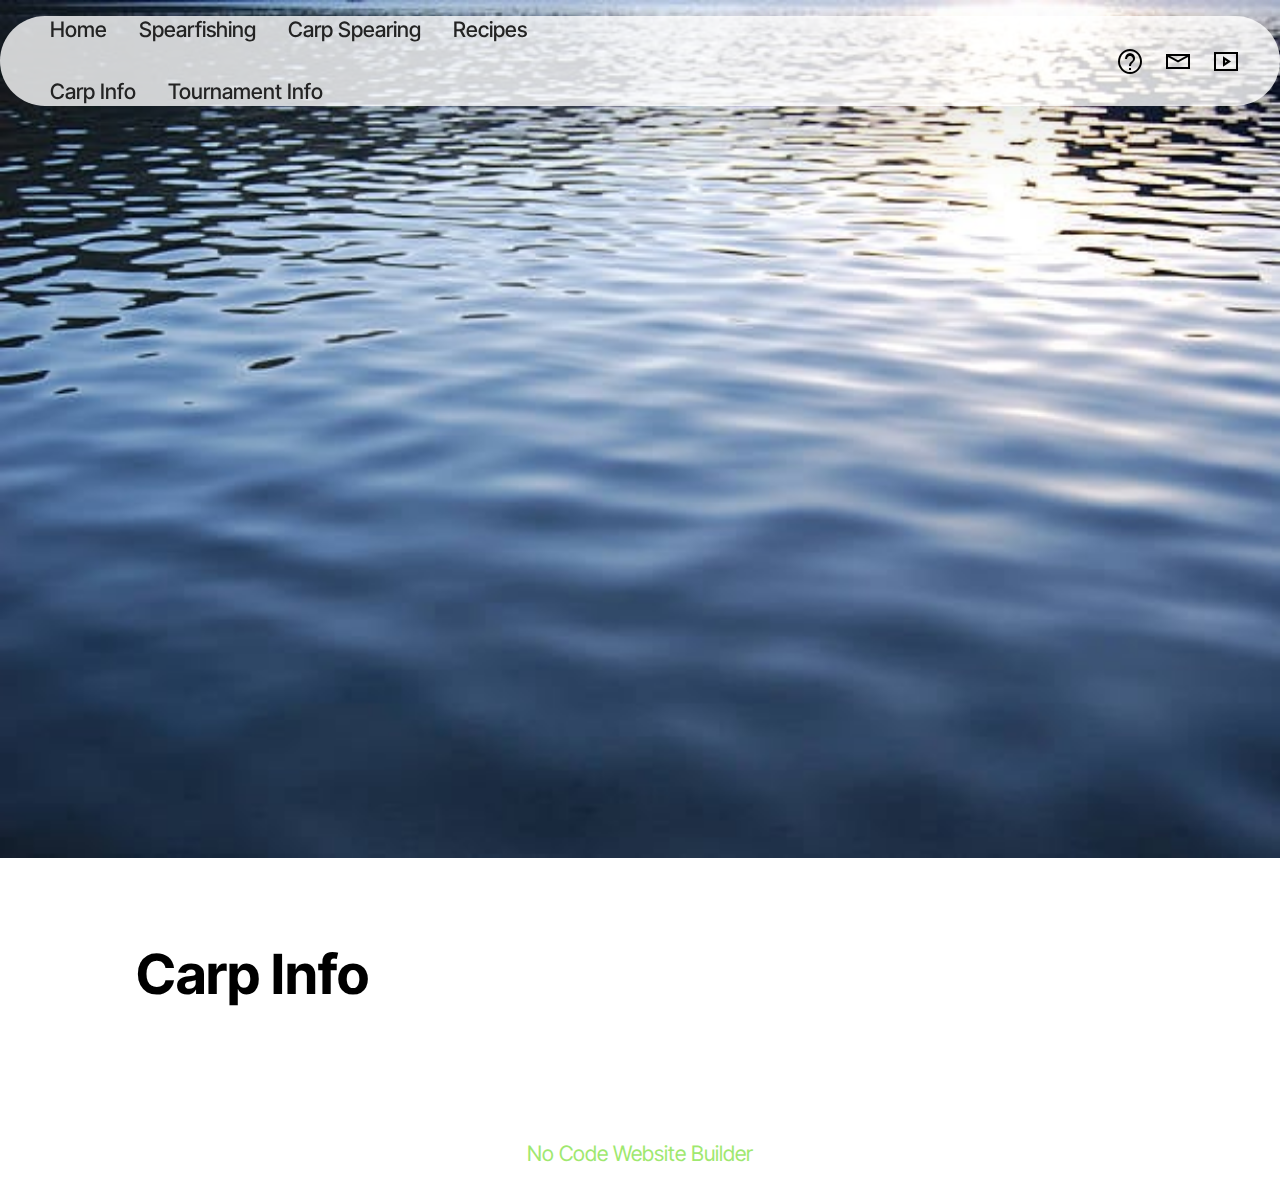
==== commit 35b2d0fc: "Add files via upload" ====
--- a/CarpInfo.html
+++ b/CarpInfo.html
@@ -19,7 +19,7 @@
   <link rel="stylesheet" href="assets/theme/css/style.css">
   <link rel="preload" href="https://fonts.googleapis.com/css?family=Inter+Tight:100,200,300,400,500,600,700,800,900,100i,200i,300i,400i,500i,600i,700i,800i,900i&display=swap" as="style" onload="this.onload=null;this.rel='stylesheet'">
   <noscript><link rel="stylesheet" href="https://fonts.googleapis.com/css?family=Inter+Tight:100,200,300,400,500,600,700,800,900,100i,200i,300i,400i,500i,600i,700i,800i,900i&display=swap"></noscript>
-  <link rel="preload" as="style" href="assets/mobirise/css/mbr-additional.css?v=J86re5"><link rel="stylesheet" href="assets/mobirise/css/mbr-additional.css?v=J86re5" type="text/css">
+  <link rel="preload" as="style" href="assets/mobirise/css/mbr-additional.css?v=wVmOvg"><link rel="stylesheet" href="assets/mobirise/css/mbr-additional.css?v=wVmOvg" type="text/css">
 
   
   
@@ -34,7 +34,7 @@
 		<div class="container">
 			<div class="navbar-brand">
 				<span class="navbar-logo">
-					<a href="https://mobiri.se">
+					<a href="index.html">
 						<img src="assets/images/b.png" alt="" style="height: 4rem;">
 					</a>
 				</span>
@@ -93,6 +93,8 @@
             </div>
         </div>
     </div>
-
+</section><section class="display-7" style="padding: 0;align-items: center;justify-content: center;flex-wrap: wrap;    align-content: center;display: flex;position: relative;height: 4rem;"><a href="https://mobiri.se/3343130" style="flex: 1 1;height: 4rem;position: absolute;width: 100%;z-index: 1;"><img alt="" style="height: 4rem;" src="[data-uri]"></a><p style="margin: 0;text-align: center;" class="display-7">&#8204;</p><a style="z-index:1" href="https://mobirise.com/builder/no-code-website-builder.html">No Code Website Builder</a></section><script src="assets/bootstrap/js/bootstrap.bundle.min.js"></script>  <script src="assets/smoothscroll/smooth-scroll.js"></script>  <script src="assets/ytplayer/index.js"></script>  <script src="assets/dropdown/js/navbar-dropdown.js"></script>  <script src="assets/theme/js/script.js"></script>  
+  
+  
 </body>
 </html>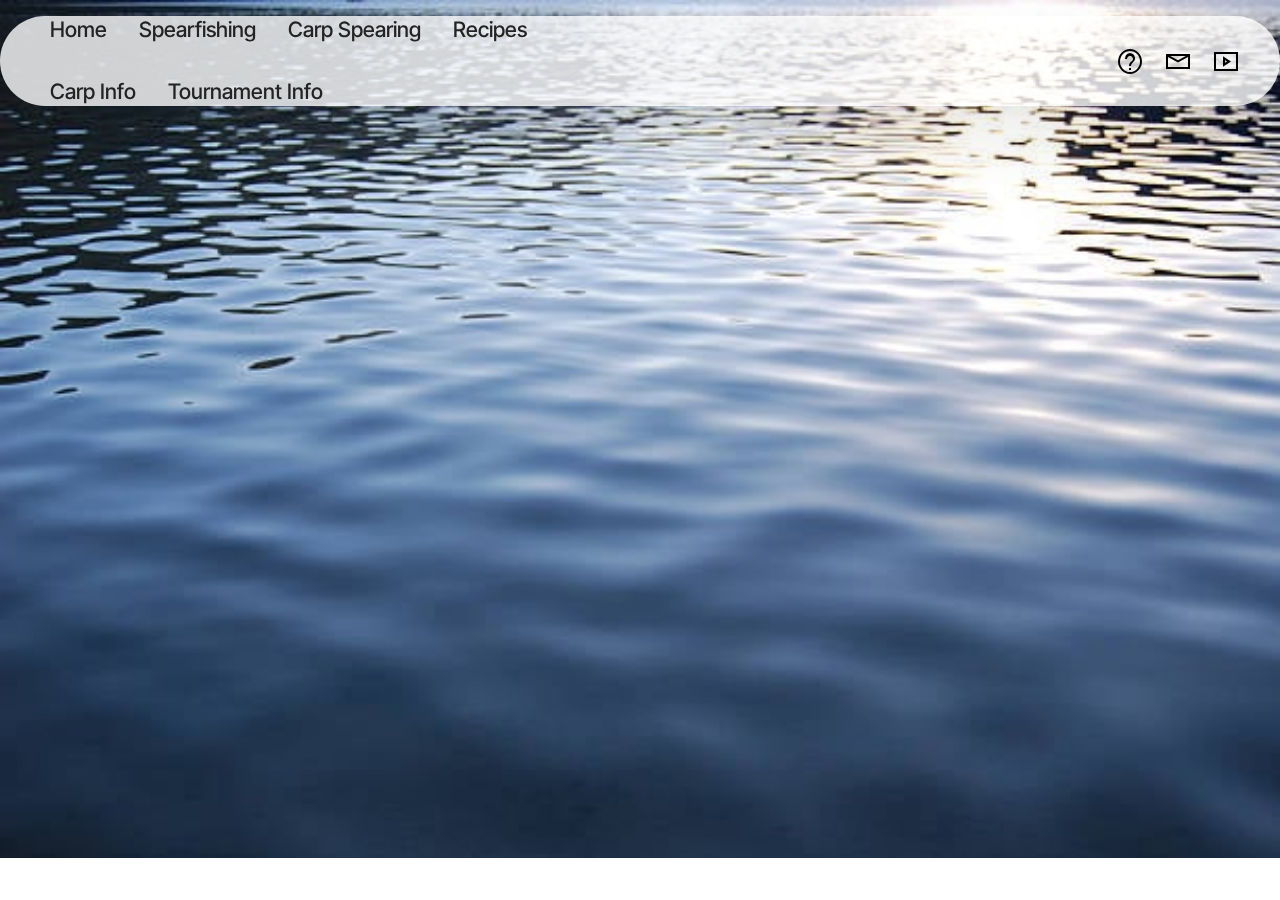
==== commit 6e2102bf: "Update CarpInfo.html" ====
--- a/CarpInfo.html
+++ b/CarpInfo.html
@@ -80,21 +80,7 @@
         <img src="assets/images/istockphoto-146894620-612x410.jpg" alt="Mobirise">
         
     </div>
-</section>
 
-<section data-bs-version="5.1" class="article12 cid-ujzVYpgHk3" id="article12-i">    
-    
-    <div class="container">
-        <div class="row justify-content-center">
-            <div class="col-md-12 col-lg-10">
-                <h3 class="mbr-section-title mbr-fonts-style mb-4 mt-0 display-2"><strong>Carp Info</strong></h3>
-                
-                <p class="mbr-text mbr-fonts-style display-7"></p>
-            </div>
-        </div>
-    </div>
-</section><section class="display-7" style="padding: 0;align-items: center;justify-content: center;flex-wrap: wrap;    align-content: center;display: flex;position: relative;height: 4rem;"><a href="https://mobiri.se/3343130" style="flex: 1 1;height: 4rem;position: absolute;width: 100%;z-index: 1;"><img alt="" style="height: 4rem;" src="[data-uri]"></a><p style="margin: 0;text-align: center;" class="display-7">&#8204;</p><a style="z-index:1" href="https://mobirise.com/builder/no-code-website-builder.html">No Code Website Builder</a></section><script src="assets/bootstrap/js/bootstrap.bundle.min.js"></script>  <script src="assets/smoothscroll/smooth-scroll.js"></script>  <script src="assets/ytplayer/index.js"></script>  <script src="assets/dropdown/js/navbar-dropdown.js"></script>  <script src="assets/theme/js/script.js"></script>  
-  
   
 </body>
-</html>+</html>
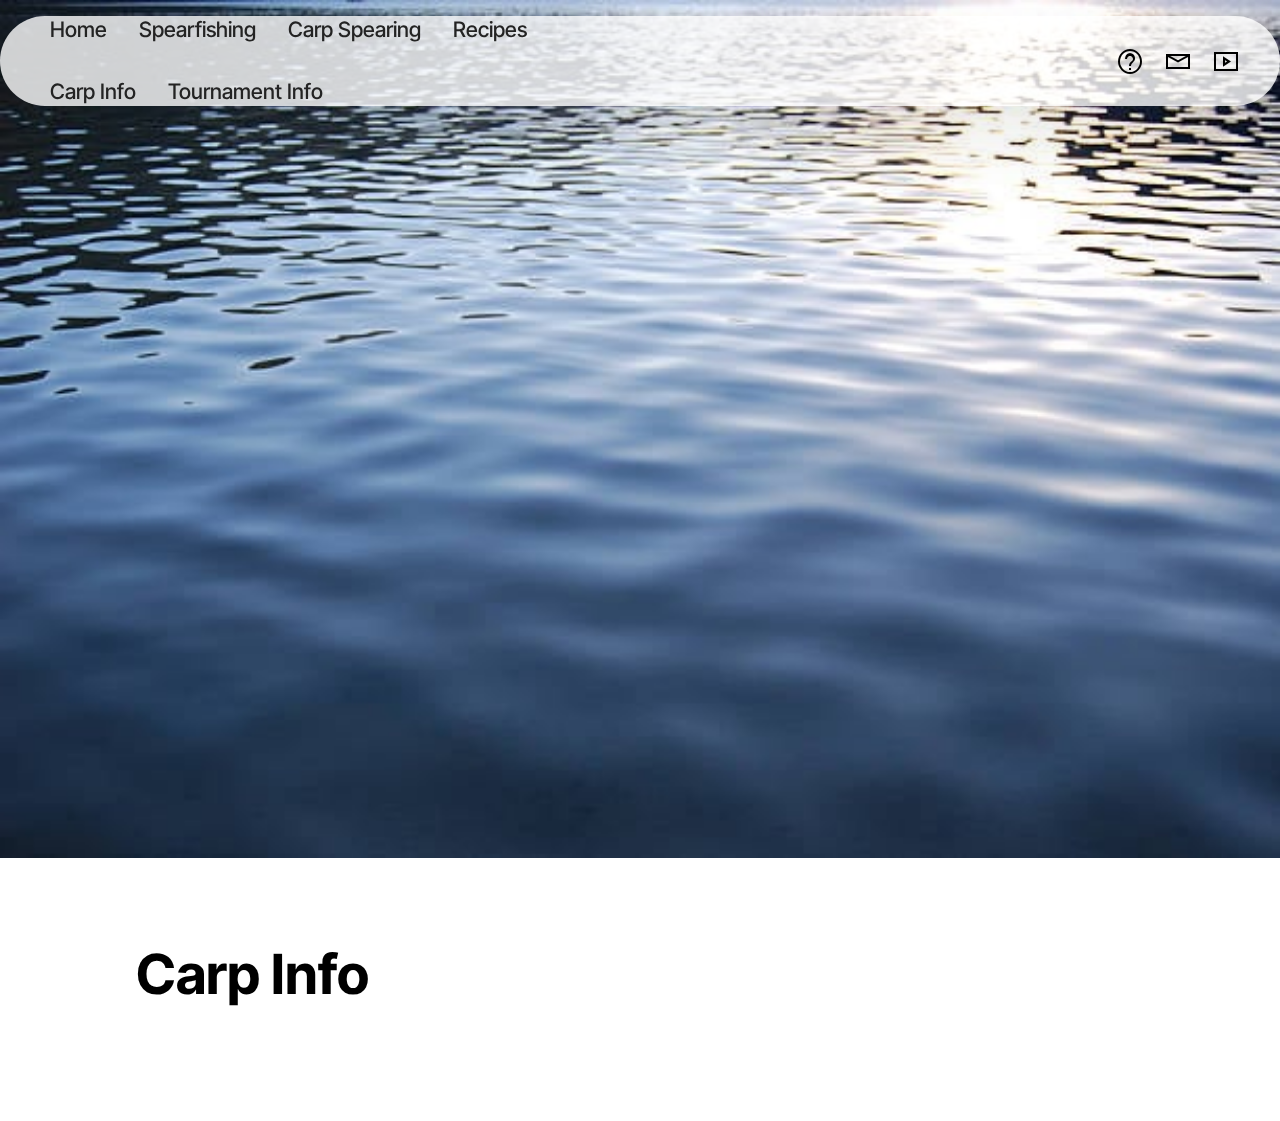
==== commit 773c544b: "Add files via upload" ====
--- a/CarpInfo.html
+++ b/CarpInfo.html
@@ -80,7 +80,19 @@
         <img src="assets/images/istockphoto-146894620-612x410.jpg" alt="Mobirise">
         
     </div>
+</section>
 
-  
+<section data-bs-version="5.1" class="article12 cid-ujzVYpgHk3" id="article12-i">    
+    
+    <div class="container">
+        <div class="row justify-content-center">
+            <div class="col-md-12 col-lg-10">
+                <h3 class="mbr-section-title mbr-fonts-style mb-4 mt-0 display-2"><strong>Carp Info</strong></h3>
+                
+                <p class="mbr-text mbr-fonts-style display-7"></p>
+            </div>
+        </div>
+    </div>
+
 </body>
-</html>
+</html>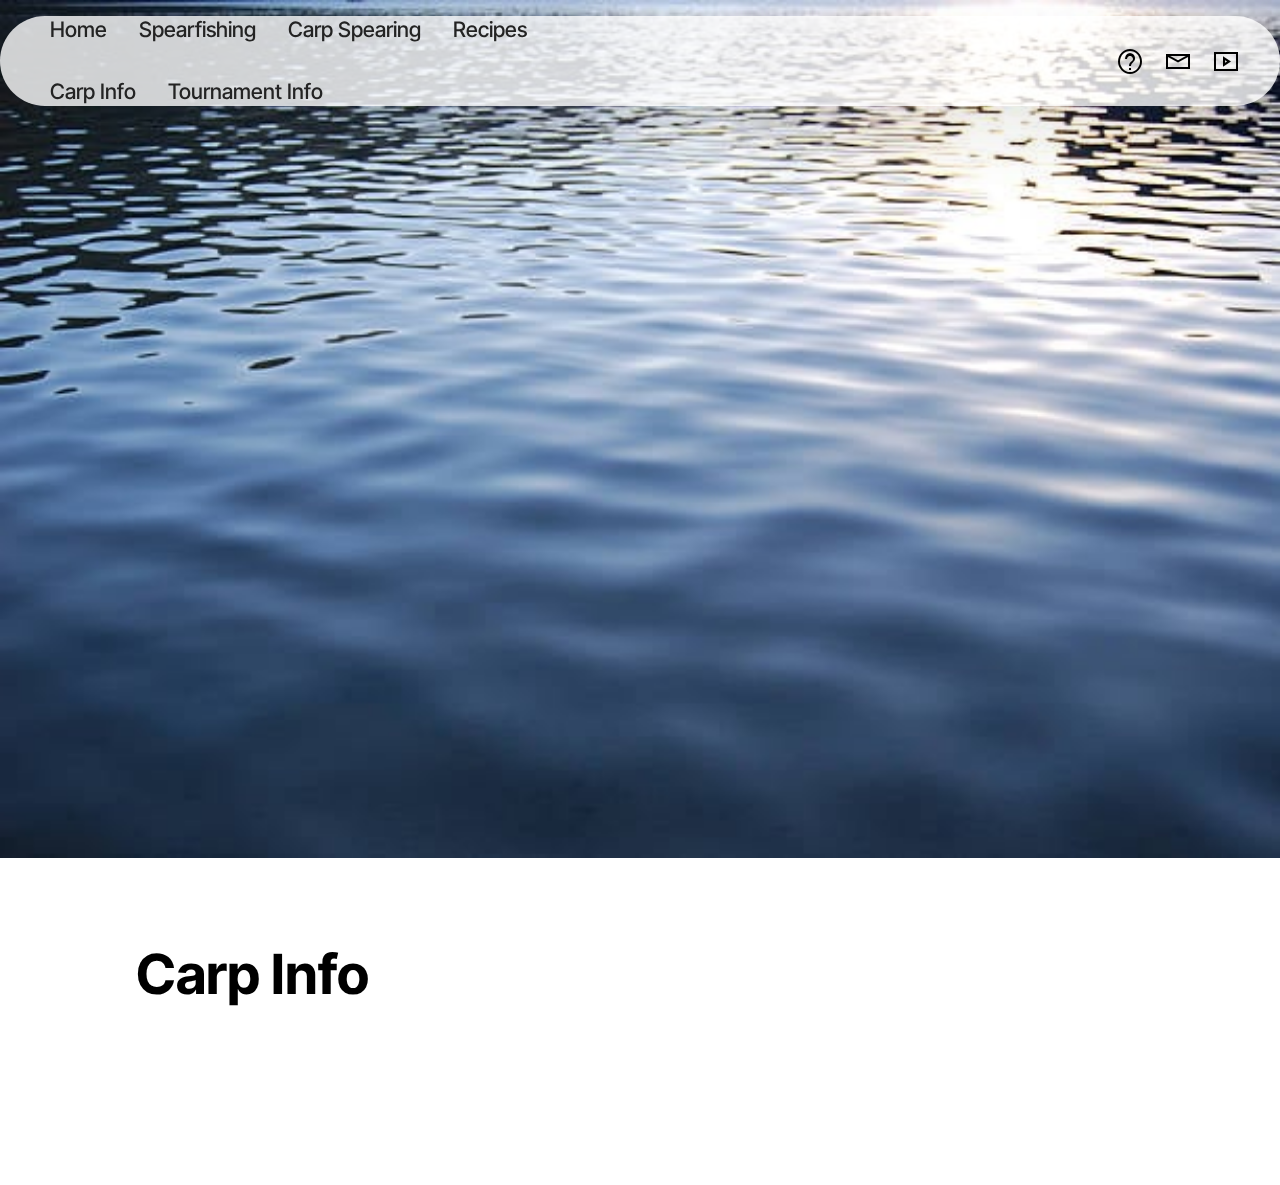
==== commit b4695216: "Add files via upload" ====
--- a/CarpInfo.html
+++ b/CarpInfo.html
@@ -19,7 +19,7 @@
   <link rel="stylesheet" href="assets/theme/css/style.css">
   <link rel="preload" href="https://fonts.googleapis.com/css?family=Inter+Tight:100,200,300,400,500,600,700,800,900,100i,200i,300i,400i,500i,600i,700i,800i,900i&display=swap" as="style" onload="this.onload=null;this.rel='stylesheet'">
   <noscript><link rel="stylesheet" href="https://fonts.googleapis.com/css?family=Inter+Tight:100,200,300,400,500,600,700,800,900,100i,200i,300i,400i,500i,600i,700i,800i,900i&display=swap"></noscript>
-  <link rel="preload" as="style" href="assets/mobirise/css/mbr-additional.css?v=wVmOvg"><link rel="stylesheet" href="assets/mobirise/css/mbr-additional.css?v=wVmOvg" type="text/css">
+  <link rel="preload" as="style" href="assets/mobirise/css/mbr-additional.css?v=CXhHuE"><link rel="stylesheet" href="assets/mobirise/css/mbr-additional.css?v=CXhHuE" type="text/css">
 
   
   
@@ -93,6 +93,8 @@
             </div>
         </div>
     </div>
-
+</section><section class="display-7" style="padding: 0;align-items: center;justify-content: center;flex-wrap: wrap;    align-content: center;display: flex;position: relative;height: 4rem;"><img alt="" style="height: 4rem;" src="[data-uri]"></a><p style="margin: 0;text-align: center;" class="display-7">&#8204;</p></section><script src="assets/bootstrap/js/bootstrap.bundle.min.js"></script>  <script src="assets/smoothscroll/smooth-scroll.js"></script>  <script src="assets/ytplayer/index.js"></script>  <script src="assets/dropdown/js/navbar-dropdown.js"></script>  <script src="assets/theme/js/script.js"></script>  
+  
+  
 </body>
 </html>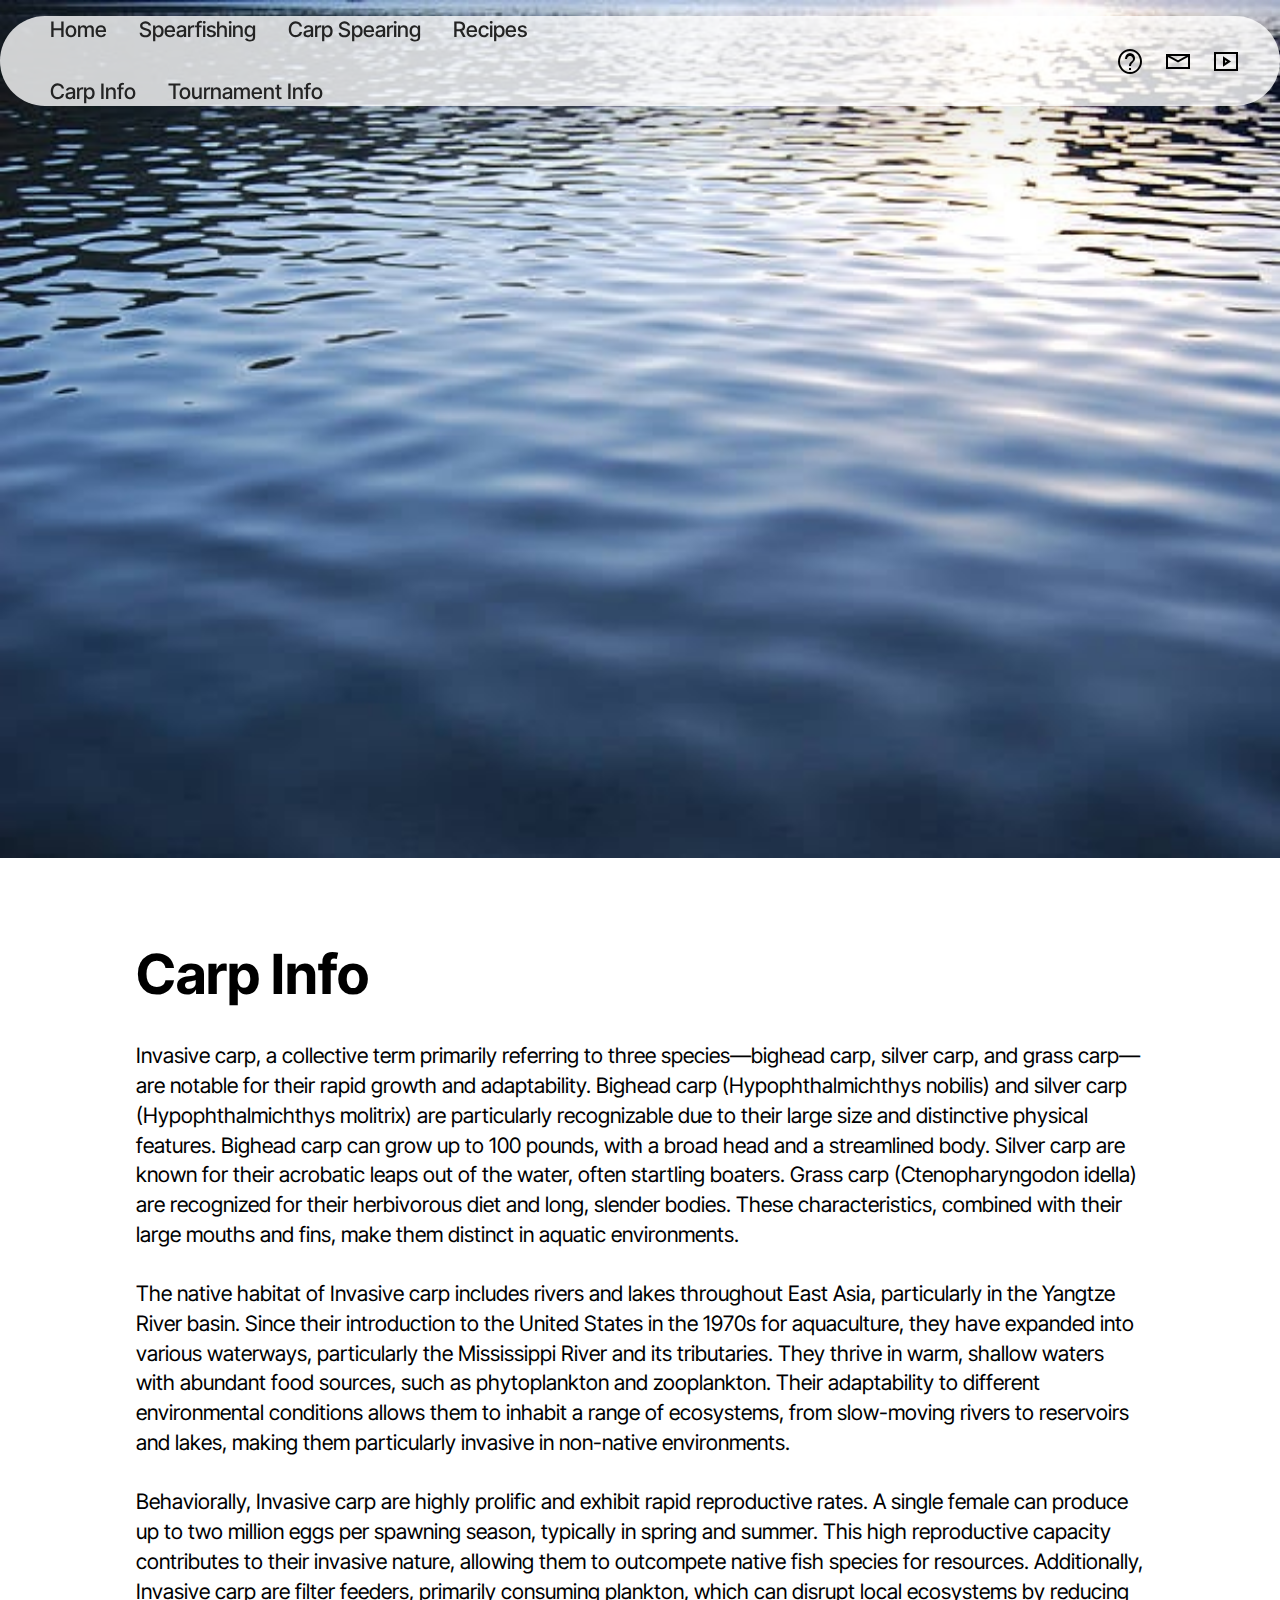
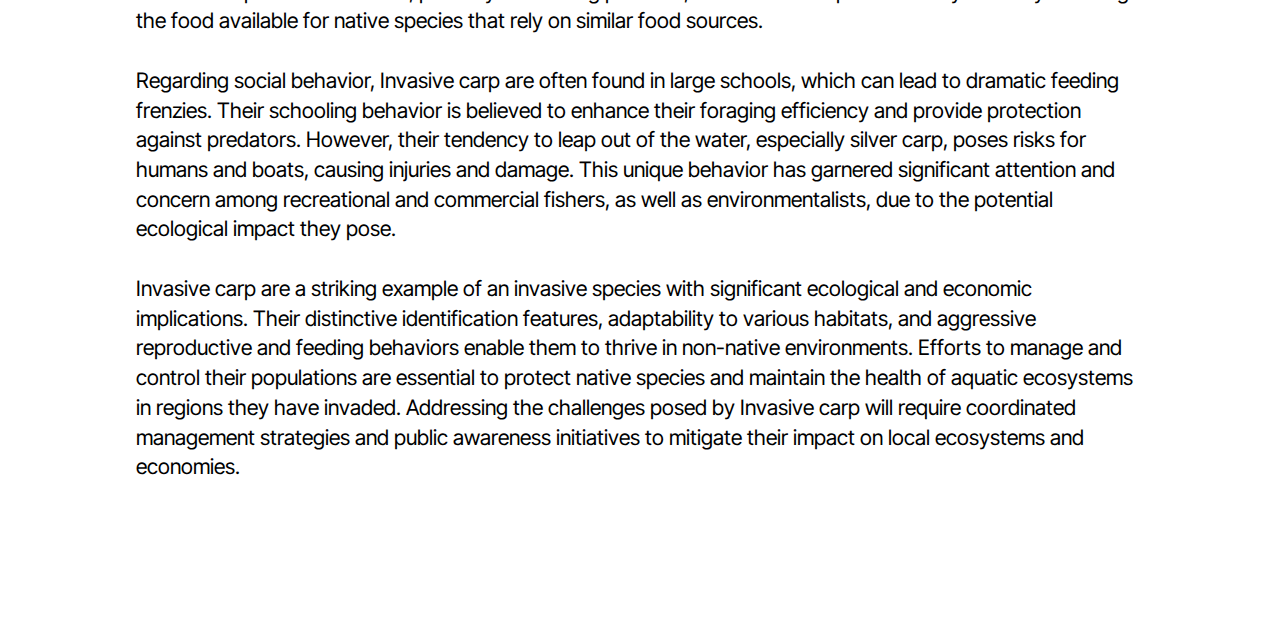
==== commit bd4155cc: "Update CarpInfo.html" ====
--- a/CarpInfo.html
+++ b/CarpInfo.html
@@ -89,7 +89,7 @@
             <div class="col-md-12 col-lg-10">
                 <h3 class="mbr-section-title mbr-fonts-style mb-4 mt-0 display-2"><strong>Carp Info</strong></h3>
                 
-                <p class="mbr-text mbr-fonts-style display-7"></p>
+                <p class="mbr-text mbr-fonts-style display-7">Invasive carp, a collective term primarily referring to three species—bighead carp, silver carp, and grass carp—are notable for their rapid growth and adaptability. Bighead carp (Hypophthalmichthys nobilis) and silver carp (Hypophthalmichthys molitrix) are particularly recognizable due to their large size and distinctive physical features. Bighead carp can grow up to 100 pounds, with a broad head and a streamlined body. Silver carp are known for their acrobatic leaps out of the water, often startling boaters. Grass carp (Ctenopharyngodon idella) are recognized for their herbivorous diet and long, slender bodies. These characteristics, combined with their large mouths and fins, make them distinct in aquatic environments. <br><br>The native habitat of Invasive carp includes rivers and lakes throughout East Asia, particularly in the Yangtze River basin. Since their introduction to the United States in the 1970s for aquaculture, they have expanded into various waterways, particularly the Mississippi River and its tributaries. They thrive in warm, shallow waters with abundant food sources, such as phytoplankton and zooplankton. Their adaptability to different environmental conditions allows them to inhabit a range of ecosystems, from slow-moving rivers to reservoirs and lakes, making them particularly invasive in non-native environments.<br><br>Behaviorally, Invasive carp are highly prolific and exhibit rapid reproductive rates. A single female can produce up to two million eggs per spawning season, typically in spring and summer. This high reproductive capacity contributes to their invasive nature, allowing them to outcompete native fish species for resources. Additionally, Invasive carp are filter feeders, primarily consuming plankton, which can disrupt local ecosystems by reducing the food available for native species that rely on similar food sources.<br><br>Regarding social behavior, Invasive carp are often found in large schools, which can lead to dramatic feeding frenzies. Their schooling behavior is believed to enhance their foraging efficiency and provide protection against predators. However, their tendency to leap out of the water, especially silver carp, poses risks for humans and boats, causing injuries and damage. This unique behavior has garnered significant attention and concern among recreational and commercial fishers, as well as environmentalists, due to the potential ecological impact they pose.<br><br>Invasive carp are a striking example of an invasive species with significant ecological and economic implications. Their distinctive identification features, adaptability to various habitats, and aggressive reproductive and feeding behaviors enable them to thrive in non-native environments. Efforts to manage and control their populations are essential to protect native species and maintain the health of aquatic ecosystems in regions they have invaded. Addressing the challenges posed by Invasive carp will require coordinated management strategies and public awareness initiatives to mitigate their impact on local ecosystems and economies.</p>
             </div>
         </div>
     </div>
@@ -97,4 +97,4 @@
   
   
 </body>
-</html>+</html>
